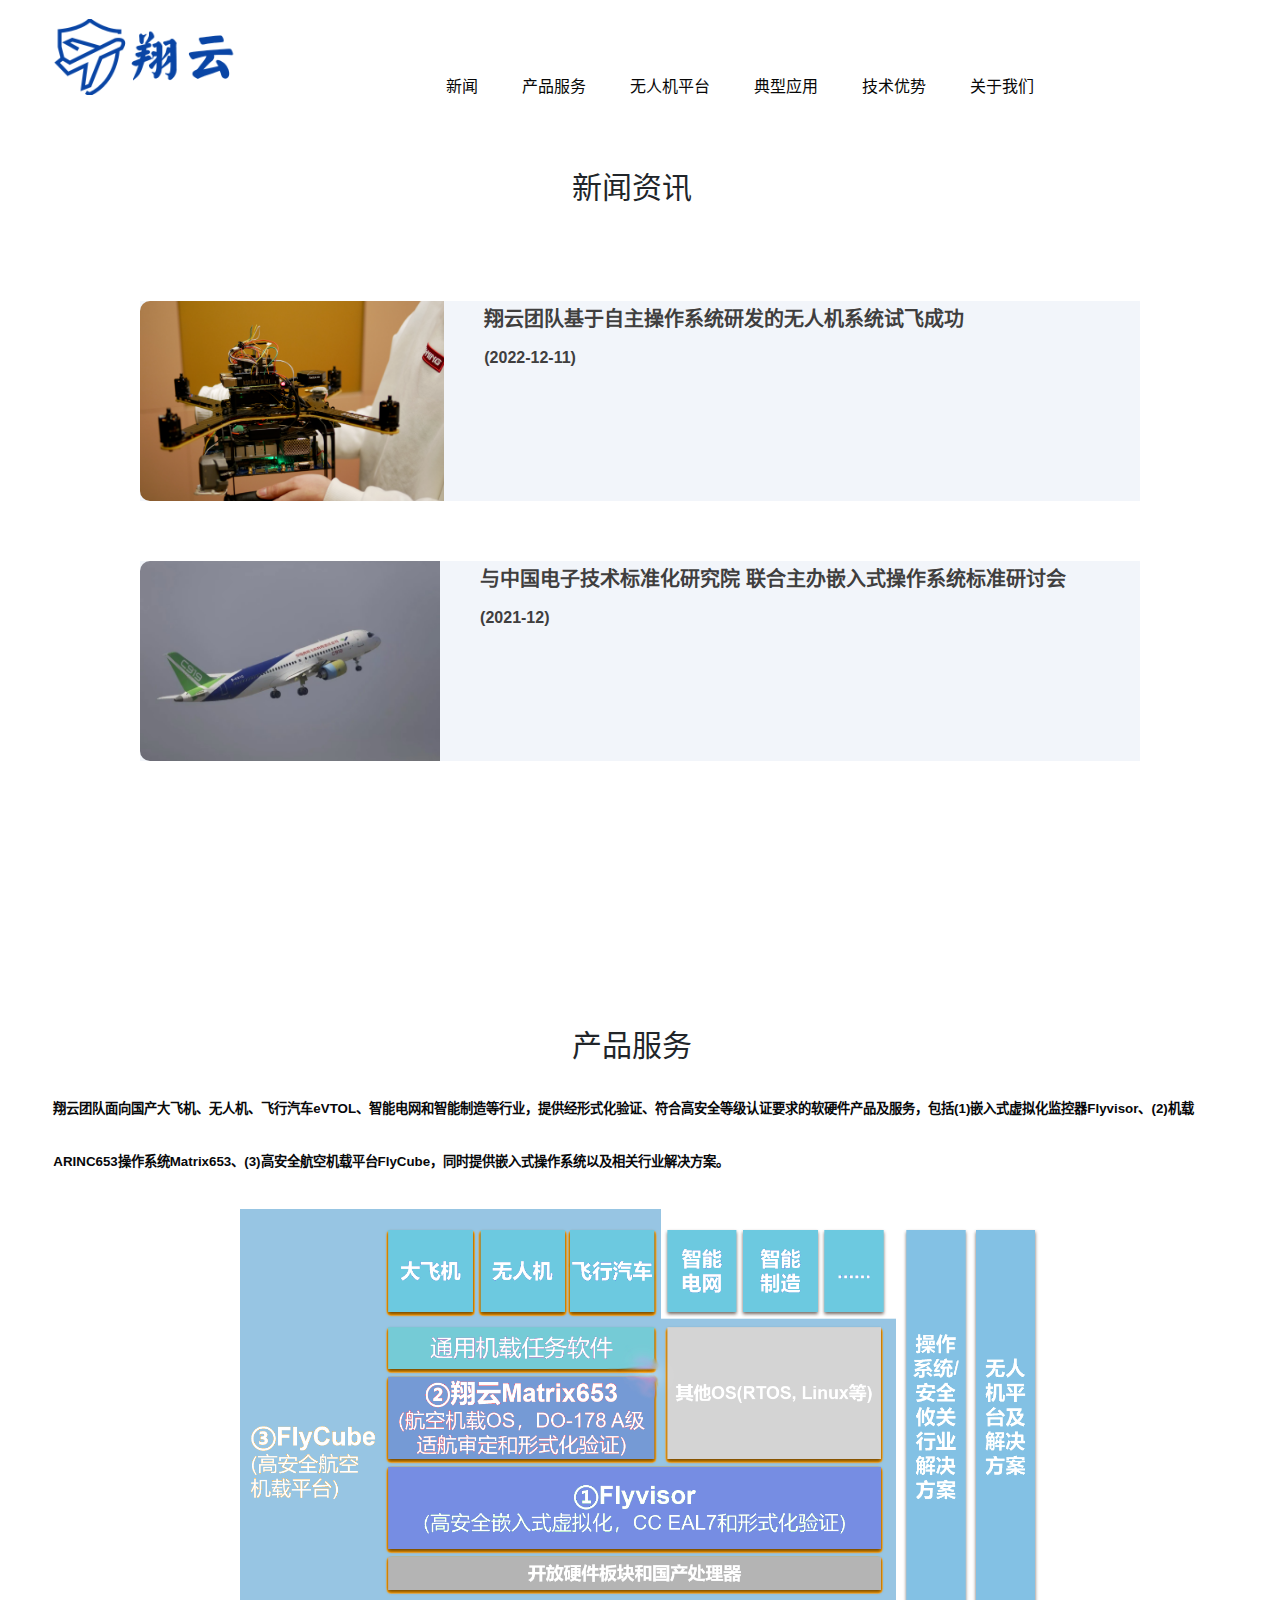
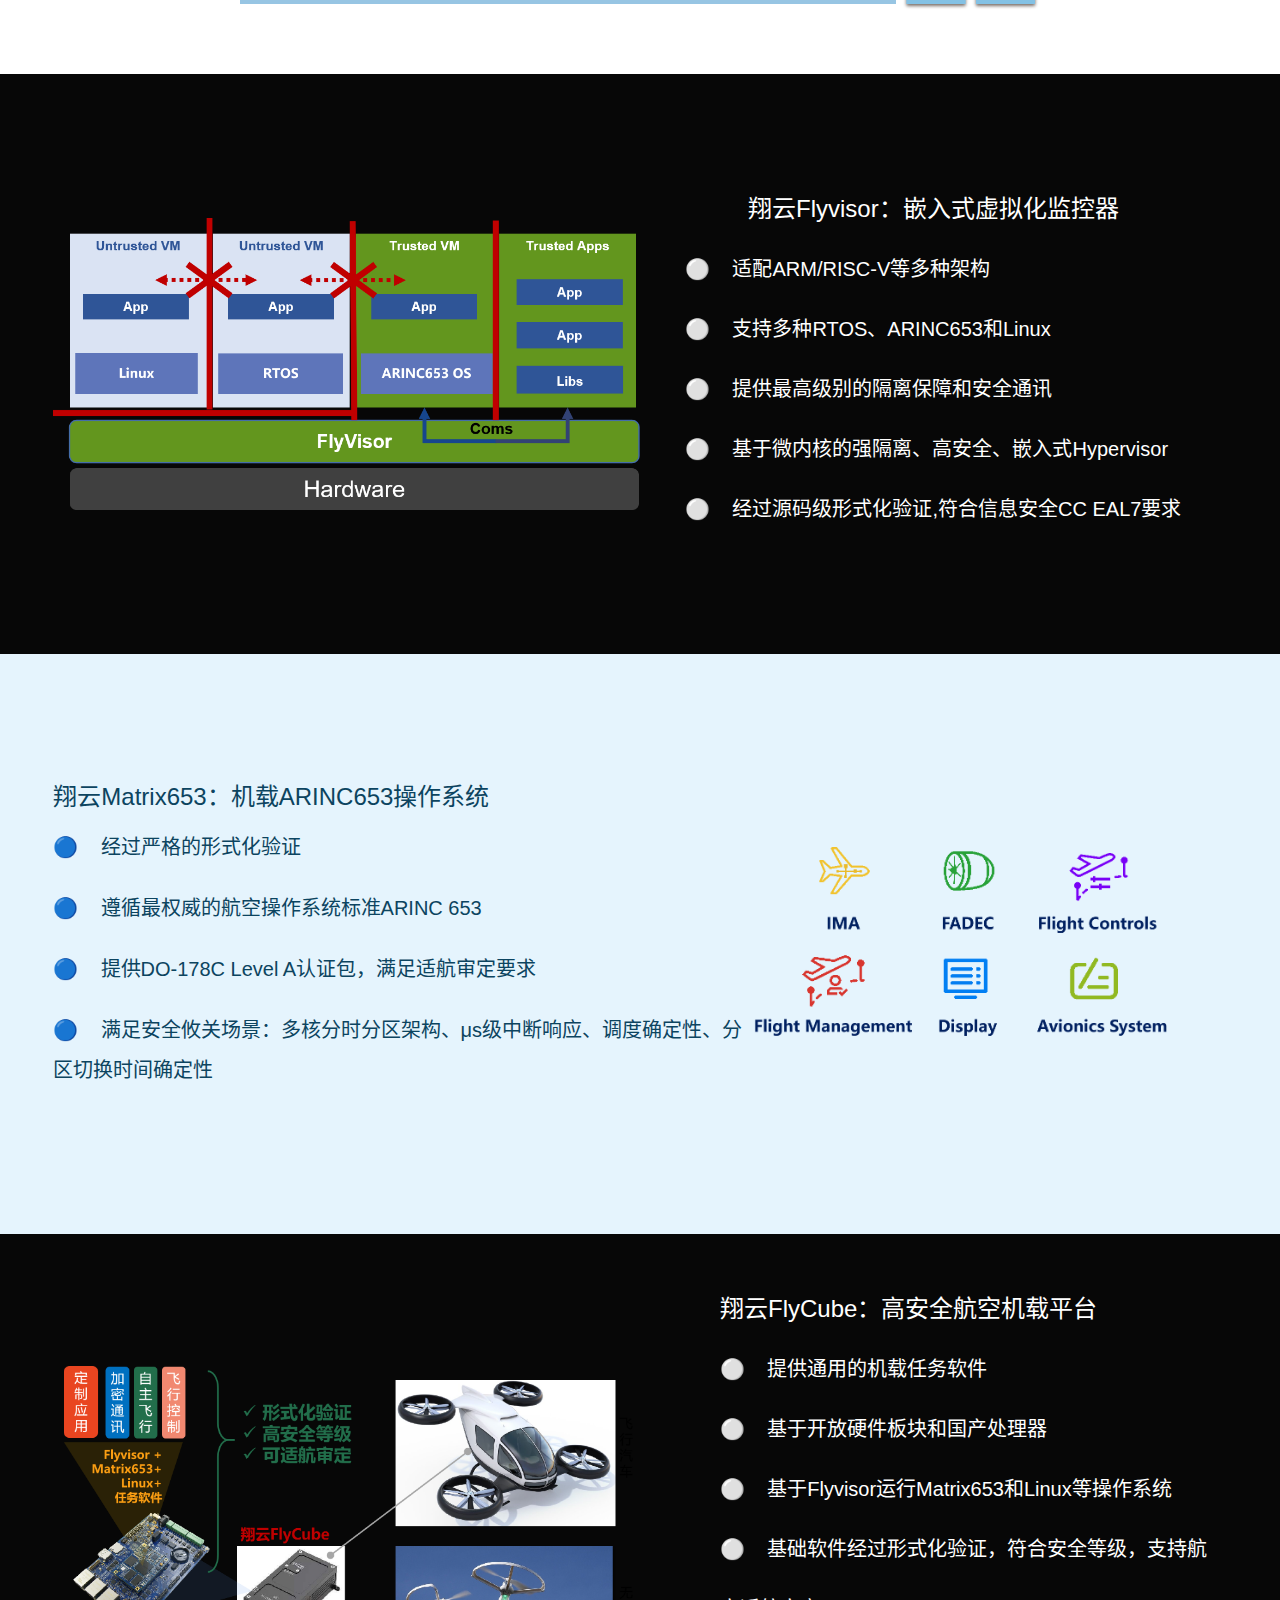
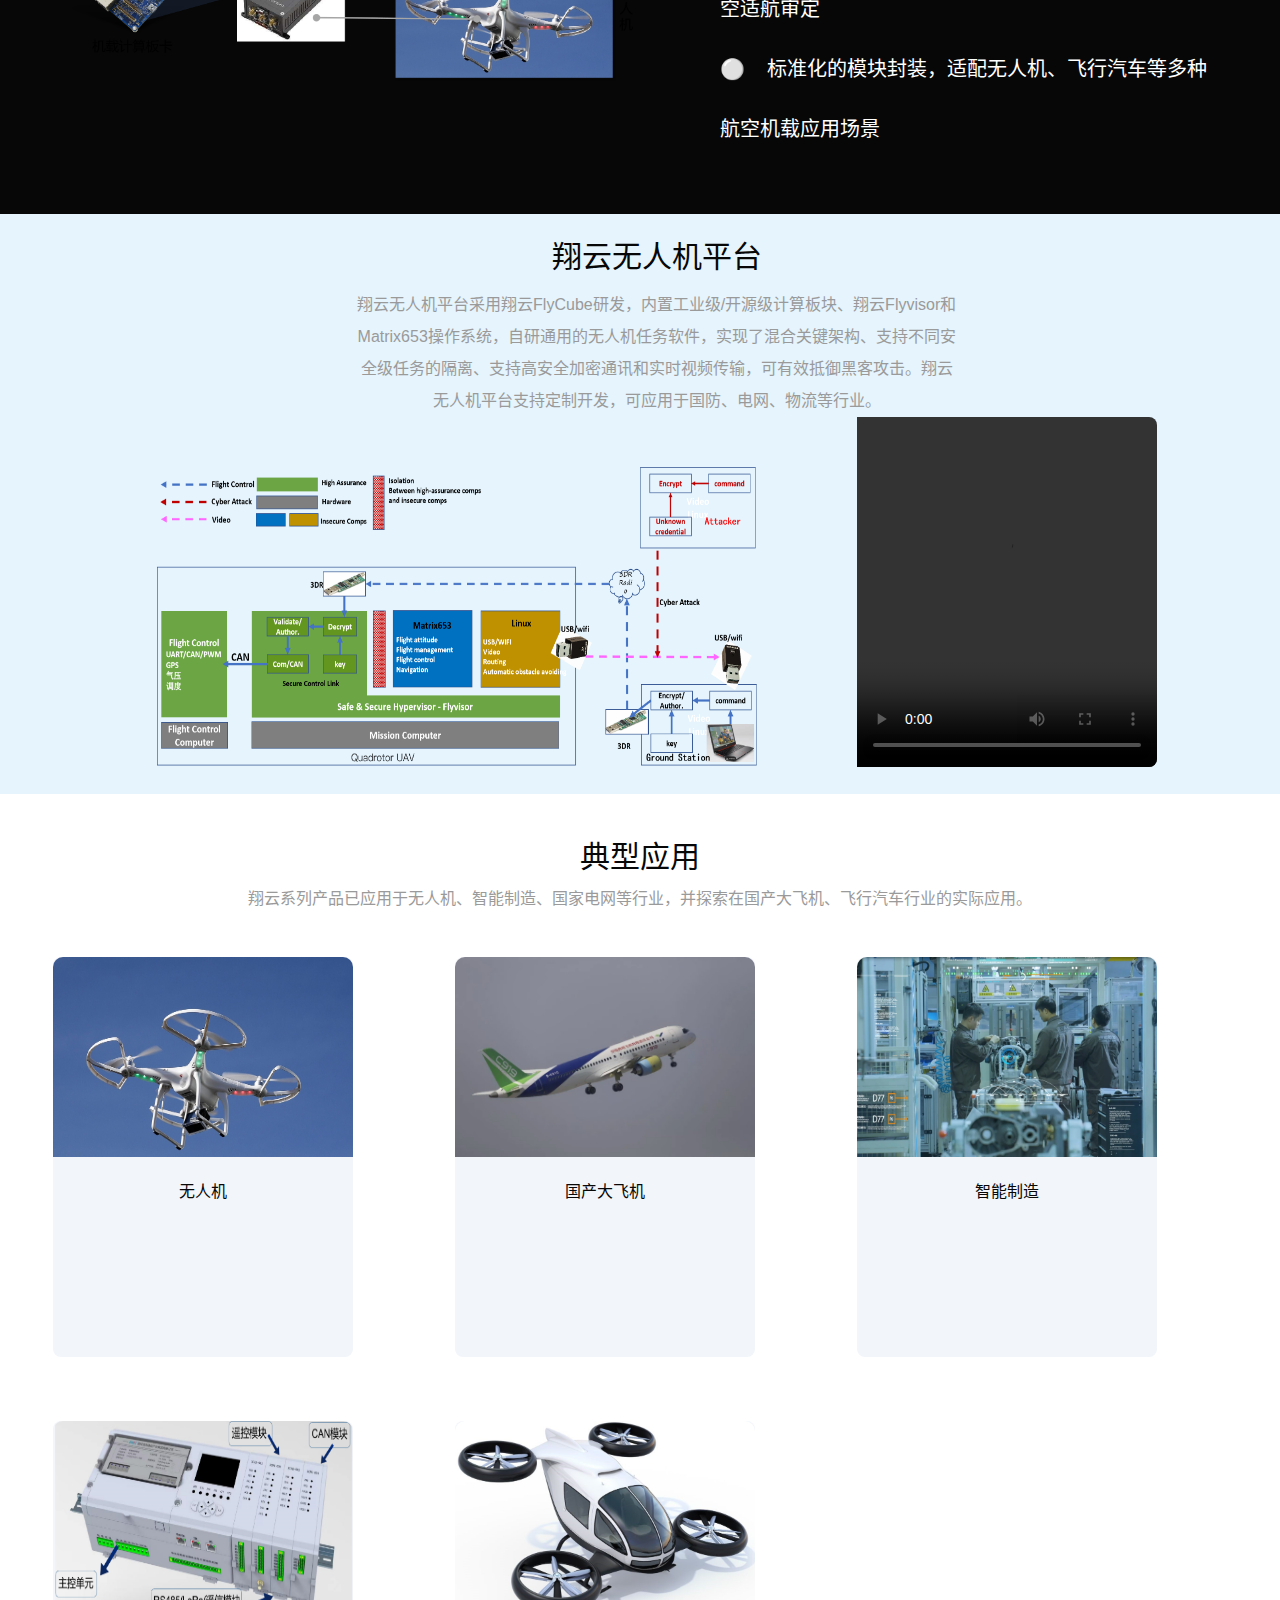
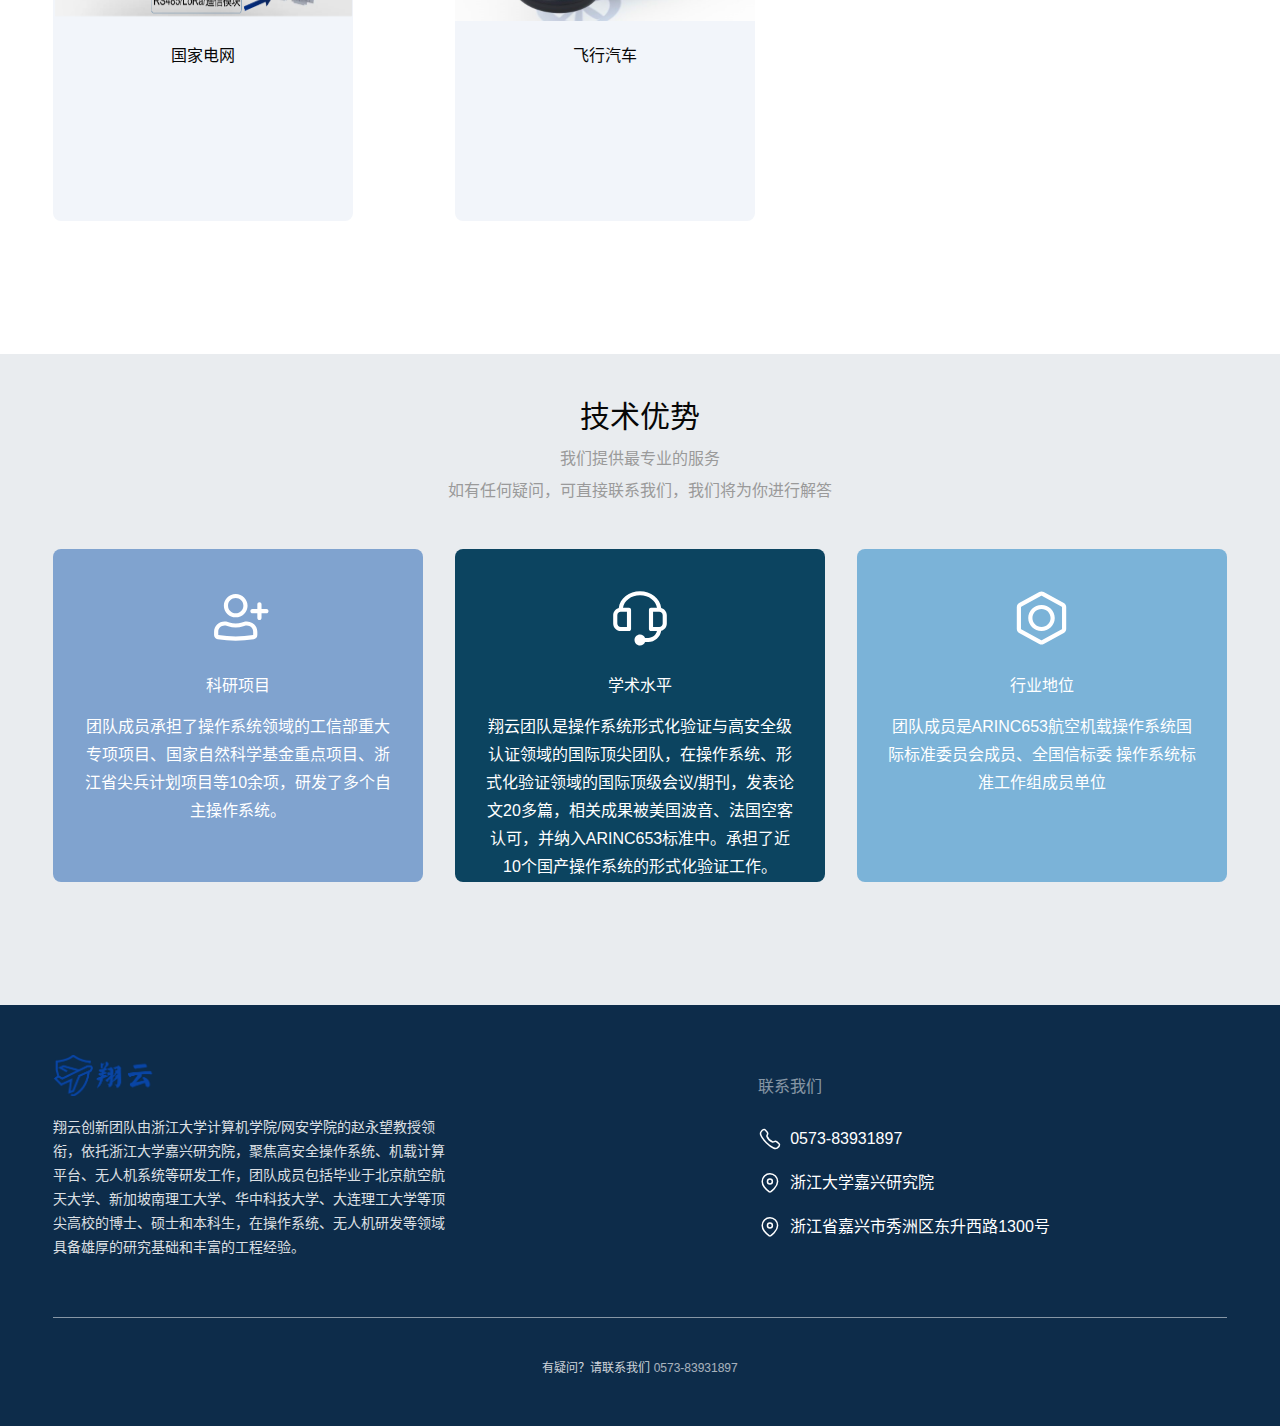
==== index.html @ eded69a8 "Add files via upload" ====
<!DOCTYPE html>
<html lang="zh-CN" style="font-size: 97.1354px;"><head><meta http-equiv="Content-Type" content="text/html; charset=UTF-8">
  
  <meta http-equiv="X-UA-Compatible" content="IE=edge">
  <meta name="viewport" content="width=device-width,initial-scale=1,minimum-scale=1.0,maximum-scale=1.0,user-scalable=no">
  <meta http-equiv="Cache-Control" content="no-siteapp">
  <meta name="format-detection" content="telephone=no">
  <meta property="og:type" content="website">
  <meta itemprop="name" property="og:title" content="翔云创新团队">
  <meta name="keywords" content="无人机, 翔云创新团队">
  <meta name="description" content="翔云创新团队由浙江大学计算机学院/网安学院的赵永望教授领衔，依托浙江大学嘉兴研究院，聚焦高安全操作系统、机载计算平台、无人机系统等研发工作">
  <meta itemprop="site_name" property="og:site_name" content="翔云创新团队">
  <meta itemprop="description" property="og:description" content="翔云创新团队由浙江大学计算机学院/网安学院的赵永望教授领衔，依托浙江大学嘉兴研究院，聚焦高安全操作系统、机载计算平台、无人机系统等研发工作">
  <meta itemprop="image" property="og:image" content="https://flyair2.github.io/翔云创新团队/logo1.png"><!--下面五行是在浏览器上自身网站的链接和显示图标的链接-->
  <meta property="og:url" content="https://flyair2.github.io/flyair2.github.io/">
  <meta property="weixin:image" content="https://flyair2.github.io/翔云创新团队/logo1.png">
  <title>翔云创新团队</title>
  <link rel="icon" href="https://flyair2.github.io/翔云创新团队/logo1.png">
  <link rel="apple-touch-icon-precomposed" href="https://flyair2.github.io/翔云创新团队/logo1.png">
  <link rel="stylesheet" href="./翔云创新团队/bootstrap.min.css">
  <link rel="stylesheet" href="./翔云创新团队/common.css">
  <link rel="stylesheet" href="./翔云创新团队/head.css">
  <link rel="stylesheet" href="./翔云创新团队/footer.css">
  <link rel="stylesheet" href="./翔云创新团队/index.css">
  <script type="text/javascript" src="./翔云创新团队/jquery.min.js"></script>
  <script type="text/javascript" src="./翔云创新团队/bootstrap.bundle.min.js"></script>
  <script type="text/javascript" src="./翔云创新团队/weixin.min.js"></script>
  <script type="text/javascript" src="./翔云创新团队/util.js"></script>
  <script type="text/javascript" src="./翔云创新团队/head.js"></script>
  <!--[if lt IE 9]>
		<script type="text/javascript" src="./lib/html5shiv.min.js"></script>
		<script type="text/javascript" src="./lib/respond.min.js"></script>
	<![endif]-->
</head>

<body>
  <div class="page">
    <!-- 头部导航 -->
    <div class="head fixed" id="head">
      <div class="container">
        <!-- 移动端导航 -->
        <div class="mobile-nav-box">
          <div class="logo-box pull-left">
            <img src="./翔云创新团队/logo.png" alt=""></a>
          </div>
          <div class="right-nav pull-right">
            <p class="main-nav-bar">
              <span class="nav-bar"></span>
              <span class="nav-bar"></span>
              <span class="nav-bar"></span>
            </p>
          </div>
        </div>
        <!-- 移动端导航结束 -->
        <!-- PC 端导航 -->
        <div class="pc-nav">
          <div class="left-logo">
            <img src="./翔云创新团队/logo.png" alt=""></a>
          </div>
          <div class="mid-nav">
            <ul>
              <li data-anchor="introduction">
                <a href="javascript:void(0);">新闻</a>
              </li>
              <li data-anchor="framework">
                <a href="javascript:void(0);">产品服务</a>
              </li>
              <li data-anchor="feature">
                <a href="javascript:void(0);">无人机平台</a>
              </li>
              <li data-anchor="area">
                <a href="javascript:void(0);">典型应用</a>
              </li>
              <li data-anchor="support">
                <a href="javascript:void(0);">技术优势</a>
              </li>
              <li data-anchor="aboutus">
                <a href="javascript:void(0);">关于我们</a>
              </li>
            </ul>
          </div>
          <div class="btn-box">
          </div>
        </div>
        <!-- PC 端导航结束 -->
      </div>
    </div>
    <!-- 头部导航结束 -->

    <!-- 移动端菜单 -->
    <div class="mobile-nav-submenu">
      <ul>
        <li data-anchor="introduction">
          <a href="javascript:void(0);">新闻</a>
        </li>
        <li data-anchor="framework">
          <a href="javascript:void(0);">产品服务</a>
        </li>
        <li data-anchor="feature">
          <a href="javascript:void(0);">无人机平台</a>
        </li>
        <li data-anchor="area">
          <a href="javascript:void(0);">典型应用</a>
        </li>
        <li data-anchor="support">
          <a href="javascript:void(0);">技术优势</a>
        </li>
        <li data-anchor="aboutus">
          <a href="javascript:void(0);">关于我们</a>
        </li>
      </ul>
    </div>
    <div class="mobile-mask"></div>
    <!-- 移动端菜单结束 -->

    <!-- 内容区 -->
    <div class="body-content">
      <div class="pc-body">
        <div class="section section1" id="section1">
          <div class="container">
            <div class="section-right">
              <div class="top-content">
                <div class="title-tips">
                  <span>新闻资讯</span>
                </div>
                <style>
                  .title a {
                    font-size: 20px;
                    color: #3f3e3e; 
                    text-decoration: none; /* 移除下划线 */
                    padding-top: 20px;
                    padding-left: 40px;
                  }
                
                  .title a:hover {
                    color: #84a8c5; 
                  }
                </style>
                <div class="section section11">
                  <div class="section-item">
                    <div class="container">
                      <div class="section5-item ">
                        <div class="item-content">
                          <img src="./翔云创新团队/11.png" alt="">
                          <div class="title">
                            <a href="https://mp.weixin.qq.com/s/_jdckEeAIuTYeGybe4fPQQ" target="_blank">翔云团队基于自主操作系统研发的无人机系统试飞成功</a><br>
                            <p style="padding-left: 40px;font-size: 16px;color: #3f3e3e;">(2022-12-11)</p>
                          </div>
                        </div>
                      </div>
                      <div class="section5-item ">
                        <div class="item-content">
                          <img src="./翔云创新团队/plane.jpg" alt="">
                          <div class="title">
                            <a href="https://www.acoinfo.com/" target="_blank">与中国电子技术标准化研究院 联合主办嵌入式操作系统标准研讨会</a><br>
                            <p style="padding-left: 40px;font-size: 16px;color: #3f3e3e;">(2021-12)</p>
                          </div>
                        </div>
                      </div>
                    </div>
                  </div>
                </div>
              </div>
            </div>
          </div>
        </div>
        <div class="section section1">
          <div class="container">
            <style>
              .image-container {
                display: flex;
                justify-content: center;
                align-items: center;
              }
            
              .image-container img {
                width: 100%;
                max-width: 800px; /* 可根据需要调整图片的最大宽度 */
              }
            </style> 
            <div class="section-right">
              <div class="top-content"id="section2">
                <div class="section-item section-item-content section-item7">
                  <div class="title-tips" id="section1">
                    <span>产品服务</span>
                  </div>
                  <div class="title">
                    <p class="title">翔云团队面向国产大飞机、无人机、飞行汽车eVTOL、智能电网和智能制造等行业，提供经形式化验证、符合高安全等级认证要求的软硬件产品及服务，包括(1)嵌入式虚拟化监控器Flyvisor、(2)机载ARINC653操作系统Matrix653、(3)高安全航空机载平台FlyCube，同时提供嵌入式操作系统以及相关行业解决方案。</p>
                  </div>
                  <div class="image-container">
                    <img src="./翔云创新团队/server.png" alt="产品服务图片">
                  </div>
                </div>
              </div>
            </div>
          </div>
        </div>
        <div class="section section3" >
          <div class="section-item section-item-content section-item9" >
            <div class="container">
              <div class="section-item-img">
                <img src="./翔云创新团队/flyvisor.png" alt="">
              </div>
              <div class="section-item-words">
                <div class="words-content">
                  <div class="subtitle">翔云Flyvisor：嵌入式虚拟化监控器</div>
                  <div class="desc">
                    <list>⚪&nbsp;&nbsp;&nbsp;&nbsp;适配ARM/RISC-V等多种架构</list><br>
                    <list>⚪&nbsp;&nbsp;&nbsp;&nbsp;支持多种RTOS、ARINC653和Linux</list><br>
                    <list>⚪&nbsp;&nbsp;&nbsp;&nbsp;提供最高级别的隔离保障和安全通讯</list><br>
                    <list>⚪&nbsp;&nbsp;&nbsp;&nbsp;基于微内核的强隔离、高安全、嵌入式Hypervisor</list><br>
                    <list>⚪&nbsp;&nbsp;&nbsp;&nbsp;经过源码级形式化验证,符合信息安全CC EAL7要求</list><br>
                  </div>
                </div>
              </div>
            </div>
          </div>
          <div class="section-item section-item-content section-item8">
            <div class="container">
              <div class="section-item-words1">
                <div class="words-content">
                  <style>
                    .desc1 p {
                      color:#0C4460;
                      font-size: 20px;
                      line-height: 40px;
                      font-weight: 400;
                      text-align: left;
                     }
                     .subtitle1{
                      color:#0C4460;
                      display: block;
                      font-size: 0.36rem;
                      line-height: 0.6rem;
                      font-weight: 500;
                      text-align: left;
                      margin-bottom: 0.16rem;
                     }
                  </style>
                  <div class="subtitle1">翔云Matrix653：机载ARINC653操作系统</div>
                  <div class="desc1">
                    <p>🔵&nbsp;&nbsp;&nbsp;&nbsp;经过严格的形式化验证</p><br>
                    <p>🔵&nbsp;&nbsp;&nbsp;&nbsp;遵循最权威的航空操作系统标准ARINC 653</p><br>
                    <p>🔵&nbsp;&nbsp;&nbsp;&nbsp;提供DO-178C Level A认证包，满足适航审定要求</p><br>
                    <p>🔵&nbsp;&nbsp;&nbsp;&nbsp;满足安全攸关场景：多核分时分区架构、μs级中断响应、调度确定性、分区切换时间确定性</p><br>
                  </div>
                </div>
              </div>
              <div class="section-item-img">
                <img src="./翔云创新团队/matrix653.png" alt="">
              </div>
            </div>
          </div>
          <div class="section-item section-item-content section-item9" >
            <div class="container">
              <div class="section-item-img">
                <img src="./翔云创新团队/flycube.png" alt="">
              </div>
              <div class="section-item-words3">
                <div class="words-content">
                  <div class="subtitle">翔云FlyCube：高安全航空机载平台</div>
                  <div class="desc">
                    <list>⚪&nbsp;&nbsp;&nbsp;&nbsp;提供通用的机载任务软件</list><br>
                    <list>⚪&nbsp;&nbsp;&nbsp;&nbsp;基于开放硬件板块和国产处理器</list><br>
                    <list>⚪&nbsp;&nbsp;&nbsp;&nbsp;基于Flyvisor运行Matrix653和Linux等操作系统</list><br>
                    <list>⚪&nbsp;&nbsp;&nbsp;&nbsp;基础软件经过形式化验证，符合安全等级，支持航空适航审定</list><br>
                    <list>⚪&nbsp;&nbsp;&nbsp;&nbsp;标准化的模块封装，适配无人机、飞行汽车等多种航空机载应用场景</list><br>
                  </div>
                </div>
              </div>
            </div>
          </div>
          <div class="section-item section-item-feature"id="section3">
              <div class="container">
                <div class="left-box">
                </div>
                <div class="section-words">
                  <p class="title">翔云无人机平台</p>
                  <p class="subtitle">翔云无人机平台采用翔云FlyCube研发，内置工业级/开源级计算板块、翔云Flyvisor和Matrix653操作系统，自研通用的无人机任务软件，实现了混合关键架构、支持不同安全级任务的隔离、支持高安全加密通讯和实时视频传输，可有效抵御黑客攻击。翔云无人机平台支持定制开发，可应用于国防、电网、物流等行业。</p>
                  <div class="video-wrapper" >
                    <img src="./翔云创新团队/platform.png" alt=""width="600px"height="300px" style="margin-top: 50px;">
                    <video controls style="padding-left:100px;">
                      <source src="./翔云创新团队/video.mp4" type="video/mp4">
                    </video>
                  </div>
                </div>
                <div class="right-box"></div>
              </div>
          </div>
        </div>
        <div class="section section51" id="section4">
          <div class="section-item">
            <div class="title">典型应用</div>
            <div class="subtitle">
              <p>翔云系列产品已应用于无人机、智能制造、国家电网等行业，并探索在国产大飞机、飞行汽车行业的实际应用。</p>
            </div>
            <div class="container">
              <div class="section5-item ">
                <div class="item-content">
                  <img src="./翔云创新团队/drone.png" alt="">
                  <div class="title">无人机</div>
                </div>
              </div>
              <div class="section5-item ">
                <div class="item-content">
                  <img src="./翔云创新团队/plane.jpg" alt="">
                  <div class="title">国产大飞机</div>
                </div>
              </div>
              <div class="section5-item">
                <div class="item-content">
                  <img src="./翔云创新团队/smart.png" alt="">
                  <div class="title">智能制造</div>
                </div>
              </div>
            </div>
          </div>
        </div>
        <div class="section section61" id="section4">
          <div class="section-item">
            <div class="container">
              <div class="section5-item">
                <div class="item-content">
                  <img src="./翔云创新团队/power.png" alt="">
                  <div class="title">国家电网</div>
                </div>
              </div>
              <div class="section5-item">
                <div class="item-content">
                  <img src="./翔云创新团队/car.jpg" alt="">
                  <div class="title">飞行汽车</div>
                </div>
              </div>
              <div class="section5-item ">
                <div class="item-content1">
                </div>
              </div>
            </div>
          </div>
        </div>
        <div class="section section5" id="section5">
          <div class="section-item">
            <div class="title">技术优势</div>
            <div class="subtitle">
              <p>我们提供最专业的服务</p>
              <p>如有任何疑问，可直接联系我们，我们将为你进行解答</p>
            </div>
            <div class="container">
              <div class="section5-item section5-item1">
                <div class="item-content">
                  <img src="./翔云创新团队/section5_01.svg" alt="">
                  <div class="title">科研项目</div>
                  <div class="subtitle">
                    <p>团队成员承担了操作系统领域的工信部重大专项项目、国家自然科学基金重点项目、浙江省尖兵计划项目等10余项，研发了多个自主操作系统。</p>
                  </div>
                </div>
              </div>
              <div class="section5-item section5-item2">
                <div class="item-content">
                  <img src="./翔云创新团队/section5_02.svg" alt="">
                  <div class="title">学术水平</div>
                  <div class="subtitle">
                    <p>翔云团队是操作系统形式化验证与高安全级认证领域的国际顶尖团队，在操作系统、形式化验证领域的国际顶级会议/期刊，发表论文20多篇，相关成果被美国波音、法国空客认可，并纳入ARINC653标准中。承担了近10个国产操作系统的形式化验证工作。</p>
                  </div>
                </div>
              </div>
              <div class="section5-item section5-item3">
                <div class="item-content">
                  <img src="./翔云创新团队/section5_03.svg" alt="">
                  <div class="title">行业地位</div>
                  <div class="subtitle">
                    <p>团队成员是ARINC653航空机载操作系统国际标准委员会成员、全国信标委 操作系统标准工作组成员单位</p>
                  </div>
                </div>
              </div>
            </div>
          </div>
        </div>
      </div>
      <div class="mobile-body">
        <div class="section section1">
          <div class="container">
            <div class="section-bottom">
              <div class="bottom-content" id="mobile-section1">
                <div class="title-tips">
                  <span>新闻</span>
                  <i></i>
                </div>
                <style>
                  .title1 a {
                    font-size: 16px;
                    color: #0e0b0b; 
                    text-decoration: none; /* 移除下划线 */
                    line-height: 36px;
                  }

                  .title1 a:hover {
                    color: #84a8c5; 
                  }
                </style>
                <div class="section section51">
                  <div class="section-item">
                    <div class="container">
                      <div class="section5-item section5-item">
                        <div class="item-content">
                          <img src="./翔云创新团队/11.png" alt="">
                          <div class="title1">
                            <a href="https://mp.weixin.qq.com/s/_jdckEeAIuTYeGybe4fPQQ" target="_blank">翔云团队基于自主操作系统研发的无人机系统试飞成功(2022-12-11)</a><br>
                          </div>
                        </div>
                      </div>
                      <div class="section5-item section5-item">
                        <div class="item-content">
                          <img src="./翔云创新团队/11.png" alt="">
                          <div class="title1">
                            <a href="https://www.acoinfo.com/" target="_blank">与中国电子技术标准化研究院 联合主办嵌入式操作系统标准研讨会 (2021年12月)</a><br>
                          </div>
                        </div>
                      </div>
                    </div>
                  </div>
                </div>
              </div>
            </div>
          </div>
        </div>
        <div class="section section2" id="mobile-section2">
          <div class="section-item">
            <div class="container">
              <div class="section-top">
                <div class="title-tips">
                  <span>产品服务</span>
                  <i></i>
                </div>
              </div>
              <div class="section-bottom">
                <p class="subtitle">翔云团队面向国产大飞机、无人机、飞行汽车eVTOL、智能电网和智能制造等行业，提供经形式化验证、符合高安全等级认证要求的软硬件产品及服务，包括(1)嵌入式虚拟化监控器Flyvisor、(2)机载ARINC653操作系统Matrix653、(3)高安全航空机载平台FlyCube，同时提供嵌入式操作系统以及相关行业解决方案。</p>
                <img src="./翔云创新团队/server.png" alt="">
              </div>
            </div>
          </div>
        </div>
        <div class="section section3" >
          <div class="section-item section-item-content section-item1">
            <div class="container">
              <div class="section-item-img">
                <img src="./翔云创新团队/flyvisor.png" alt="">
              </div>
              <div class="section-item-words1">
                <div class="words-content1">
                  <div class="subtitle">
                    &nbsp;&nbsp;&nbsp;&nbsp; 翔云Flyvisor：嵌入式虚拟化监控器
                  </div>
                  <div class="desc">
                    <list>⚪&nbsp;&nbsp;&nbsp;&nbsp;适配ARM/RISC-V等多种架构</list><br>
                    <list>⚪&nbsp;&nbsp;&nbsp;&nbsp;支持多种RTOS、ARINC653和Linux</list><br>
                    <list>⚪&nbsp;&nbsp;&nbsp;&nbsp;提供最高级别的隔离保障和安全通讯</list><br>
                    <list>⚪&nbsp;&nbsp;&nbsp;&nbsp;基于微内核的强隔离、高安全、嵌入式Hypervisor</list><br>
                    <list>⚪&nbsp;&nbsp;&nbsp;&nbsp;经过源码级形式化验证，符合信息安全CC EAL7要求</list>
                  </div>
                </div>
              </div>
            </div>
          </div>
          <div class="section-item section-item-content section-item2">
            <div class="container">
              <div class="section-item-img">
                <img src="./翔云创新团队/matrix653.png" alt="">
              </div>
              <div class="section-item-words">
                <div class="words-content">
                  <div class="subtitle">
                   翔云Matrix653：机载ARINC653操作系统
                  </div>
                  <div class="desc">
                    <list>🔵&nbsp;&nbsp;&nbsp;&nbsp;经过严格的形式化验证</list><br>
                    <list>🔵&nbsp;&nbsp;&nbsp;&nbsp;遵循最权威的航空操作系统标准ARINC 653</list><br>
                    <list>🔵&nbsp;&nbsp;&nbsp;&nbsp;提供DO-178C Level A认证包，满足适航审定要求</list><br>
                    <list>🔵&nbsp;&nbsp;&nbsp;&nbsp;满足安全攸关场景：多核分时分区架构、μs级中断响应、调度确定性、分区切换时间确定性</list><br>
                  </div>
                </div>
              </div>
            </div>
          </div>
          <div class="section-item section-item-content section-item3">
            <div class="container">
              <div class="section-item-img">
                <img src="./翔云创新团队/flycube.png" alt="">
              </div>
              <div class="section-item-words">
                <div class="words-content">
                  <div class="subtitle">翔云FlyCube：高安全航空机载平台</div>
                  <div class="desc">
                    <list>⚪&nbsp;&nbsp;&nbsp;&nbsp;提供通用的机载任务软件</list><br>
                    <list>⚪&nbsp;&nbsp;&nbsp;&nbsp;基于开放硬件板块和国产处理器</list><br>
                    <list>⚪&nbsp;&nbsp;&nbsp;&nbsp;基于Flyvisor运行Matrix653和Linux等操作系统</list><br>
                    <list>⚪&nbsp;&nbsp;&nbsp;&nbsp;基础软件经过形式化验证，符合安全等级，支持航空适航审定</list><br>
                    <list>⚪&nbsp;&nbsp;&nbsp;&nbsp;标准化模块封装，适配无人机、飞行汽车等多种航空机载应用场景</list>
                  </div>
                </div>
              </div>
            </div>
          </div>
          <div class="section-item section-item-content section-item4" id="mobile-section3">
            <div class="container">
              <div class="section-item-words">
                <div class="words-content">
                  <div class="title">翔云无人机平台</div>
                  <div class="desc">
                    <style>
                      .desc p {
                       text-indent: 2em;
                      }
                    </style>
                    <p>翔云无人机平台采用翔云FlyCube研发，内置工业级/开源级计算板块、翔云Flyvisor和Matrix653操作系统，自研通用的无人机任务软件，实现了混合关键架构、支持不同安全级任务的隔离、支持高安全加密通讯和实时视频传输，可有效抵御黑客攻击。翔云无人机平台支持定制开发，可应用于国防、电网、物流等行业。</p>
                  </div>
                  <div class="section-item-img1">
                    <img src="./翔云创新团队/platform.png" alt="">
                  </div>
                   <div><p>&nbsp;&nbsp;</p></div>
                   <div><p>&nbsp;&nbsp;</p></div>
                  <div class="video-wrapper1" >
                    <video controls >
                      <source src="./翔云创新团队/video.mp4" type="video/mp4">
                    </video>
                  </div>
                </div>
              </div>
            </div>
          </div>
        </div>
        <div class="section section52" id="mobile-section4">
          <div class="section-item">
            <div class="title-tips">
              <span>典型应用</span>
              <i></i>
            </div>
            <div class="container">
              <div class="section5-item section5-item">
                <div class="item-content">
                  <img src="./翔云创新团队/drone.png" alt="">
                  <div class="title">无人机</div>
                </div>
              </div>
              <div class="section5-item section5-item">
                <div class="item-content">
                  <img src="./翔云创新团队/plane.jpg" alt="">
                  <div class="title">国产大飞机</div>
                </div>
              </div>
              <div class="section5-item section5-item">
                <div class="item-content">
                  <img src="./翔云创新团队/smart.png" alt="">
                  <div class="title">智能制造</div>
                </div>
              </div>
              <div class="section5-item section5-item">
                <div class="item-content">
                  <img src="./翔云创新团队/power.png" alt="">
                  <div class="title">国家电网</div>
                </div>
              </div>
              <div class="section5-item section5-item" style=" 
              display: flex;
              justify-content: flex-start;">
                <div class="item-content">
                  <img src="./翔云创新团队/car.jpg" alt="">
                  <div class="title">飞行汽车</div>
                </div>
              </div>
            </div>
          </div>
        </div>
        <div class="section section5" id="mobile-section5">
          <div class="section-item">
            <div class="title-tips">
              <span>技术优势</span>
              <i></i>
            </div>
            <div class="container">
              <div class="section5-item section5-item1">
                <div class="item-content">
                  <img src="./翔云创新团队/section5_01.svg" alt="">
                  <div class="title">科研项目</div>
                  <div class="subtitle">
                    <p>团队成员承担了操作系统领域的工信部重大专项项目、国家自然科学基金重点项目、浙江省尖兵计划项目等10余项，研发了多个自主操作系统。</p>
                  </div>
                </div>
              </div>
              <div class="section5-item section5-item2">
                <div class="item-content">
                  <img src="./翔云创新团队/section5_02.svg" alt="">
                  <div class="title">学术水平</div>
                  <div class="subtitle">
                    <p>翔云团队是操作系统形式化验证与高安全级认证领域的国际顶尖团队，在操作系统、形式化验证领域的国际顶级会议/期刊，发表论文20多篇，相关成果被美国波音、法国空客认可，并纳入ARINC653标准中。承担了近10个国产操作系统的形式化验证工作。</p>
                  </div>
                </div>
              </div>
              <div class="section5-item section5-item3">
                <div class="item-content">
                  <img src="./翔云创新团队/section5_03.svg" alt="">
                  <div class="title">行业地位</div>
                  <div class="subtitle">
                    <p>团队成员是ARINC653航空机载操作系统国际标准委员会成员、全国信标委 操作系统标准工作组成员单位</p>
                  </div>
                </div>
              </div>
            </div>
          </div>
        </div>
      </div>
    </div>
    <!-- 内容区结束 -->

    <!-- 底部 -->
    <div class="footer footer-pc" id="section6">
      <div class="container">
        <div class="footer-top">
          <div class="footer-left">
              <img src="./翔云创新团队/logo.png" alt="">
            <div class="desc">
              翔云创新团队由浙江大学计算机学院/网安学院的赵永望教授领衔，依托浙江大学嘉兴研究院，聚焦高安全操作系统、机载计算平台、无人机系统等研发工作，团队成员包括毕业于北京航空航天大学、新加坡南理工大学、华中科技大学、大连理工大学等顶尖高校的博士、硕士和本科生，在操作系统、无人机研发等领域具备雄厚的研究基础和丰富的工程经验。
            </div>
          </div>
          <div class="footer-right">
            <dl>
              <dt>联系我们</dt>
              <dd><img src="./翔云创新团队/phone.svg">0573-83931897</a></dd>
              <dd><img src="./翔云创新团队/location.svg"><a href="https://jri.zju.edu.cn/main.htm" target="_blank">浙江大学嘉兴研究院</a></dd>
              <dd><img src="./翔云创新团队/location.svg"><span>浙江省嘉兴市秀洲区东升西路1300号</span></dd>
            </dl>
          </div>
        </div>
        <div class="footer-bottom">
          <span>有疑问？请联系我们 <a>0573-83931897</a></span>
        </div>
      </div>
    </div>
    <div class="footer-mobile" id="mobile-section6">
      <div class="container">
        <div class="footer-top">
          <div class="footer-left">
              <img src="./翔云创新团队/logo.png" alt="">
            <div class="desc">
             翔云创新团队由浙江大学计算机学院/网安学院的赵永望教授领衔，依托浙江大学嘉兴研究院，聚焦高安全操作系统、机载计算平台、无人机系统等研发工作，团队成员包括毕业于北京航空航天大学、新加坡南理工大学、华中科技大学、大连理工大学等顶尖高校的博士、硕士和本科生，在操作系统、无人机研发等领域具备雄厚的研究基础和丰富的工程经验。
            </div>
          </div>
          <div class="footer-right">
            <dl>
              <dt>联系我们</dt>
              <dd><img src="./翔云创新团队/phone.svg">0573-83931897</a></dd>
              <dd><img src="./翔云创新团队/location.svg"><a href="https://jri.zju.edu.cn/main.htm" target="_blank">浙江大学嘉兴研究院</a></dd>
              <dd><img src="./翔云创新团队/location.svg"><span>浙江省嘉兴市秀洲区东升西路1300号</span></dd>
            </dl>
          </div>
        </div>
        <div class="footer-bottom">
          <span>有疑问？请联系我们 <a>0573-83931897</a></span>
        </div>
      </div>
    </div>
    <!-- 底部结束 -->
  </div>


</body></html>
---- 翔云创新团队/common.css ----
* {
  -webkit-box-sizing: border-box;
  -moz-box-sizing: border-box;
  box-sizing: border-box;
  word-wrap: break-word;
}
html,
body,
ul,
ol,
li,
p,
h1,
h2,
h3,
h4,
h5,
h6,
form,
fieldset,
table,
td,
img,
div,
dl,
dt,
dd,
input {
  padding: 0;
  margin: 0;
}
html, body {
  font-size: 14px;
  font-family: "San Francisco", "Helvetica Neue", "Tahoma", "Arial", "PingFang SC","Hiragino Sans GB", "Heiti SC", "Microsoft YaHei","WenQuanYi Micro Hei", sans-serif;
  background-color: #ffffff;
}
img {
  border: none;
  -webkit-user-select: none;
  -moz-user-select: none;
  -webkit-user-select:none;  
  -o-user-select:none;  
  user-select:none;
}
li {
  list-style: none;
}
input,
select,
textarea {
  outline: none;
}
a,
u {
  text-decoration: none;
}
a:hover {
  text-decoration: none !important;
}
i {
  font-style: normal;
}
/* æ¸…é™¤æµ®åŠ¨*/
.clearfix:after {
  content: "";
  display: block;
  clear: both;
}
.clearfix {
  zoom: 1;
}

/* ps-scrollbar-x-rail */
.ps-scrollbar-x-rail {
  display: none !important;
}
.ps-container .ps-scrollbar-y-rail,
.ps-container .ps-scrollbar-y {
  width: 5px !important;
}

.pull-left {
  float: left !important;
}

.pull-right {
  float: right !important;
}

.page {
  width: 100%;
  height: auto;
  position: relative;
}

.fixed {
  position: fixed;
}

.hide {
  display: none !important;
}

/* container */
.container {
  width: 100%;
  max-width: 100%;
  padding: 0 0.24rem;
}

@media (min-width: 768px) {
  .container {
    width: 100%;
    max-width: 100%;
    padding: 0 0.4rem;
  }
}

@media (min-width: 1024px) {
  .container {
    width: 100%;
    max-width: 100%;
    padding: 0 0.8rem;
  }
}

@media (min-width: 1440px) {
  .container {
    width: 100%;
    max-width: 100%;
    padding: 0 1.6rem;
  }
}

:root{
  --default-color: #070707;
  --my-color: #cef3ee;
  --main-color: #00527E;
  --main-color2: #07080a;
  --white-color: #ffffff;
  --hover-color: #0078D7;
  --font-color: #6A6A6A;
  --font-light-color: #9A9A9A;
  --font-tips-color: #10375C;
  --bg-color1: #a9cfe9;
  --bg-color2: #e5f4fd;
  --bg-color3: #8BB7D2;
  --bg-color4: #829FC5;
  --bg-color5: #13455F;
  --bg-color6: #8BB7D2;
  --bg-color7: #F5FCFF;
  --bg-color8: #80A3CF;
  --bg-color9: #0C4460;
  --bg-color10: #7BB3D8;
  --bg-color11: #f2f5fa;
  --bg-color12:#e9ecef;
  --footer-bg-color: #0D2C4A;
  --mid-gutter: 0.64rem;
  --black-color1: #222831;
}
---- 翔云创新团队/head.css ----
.head {
  width: 100%;
  height: auto;
  left: 0;
  top: 0;
  z-index: 999;
  background-color: var(--white-color);
}

.head .pc-nav {
  width: 100%;
  height: 120px;
  display: flex;
  display: -webkit-flex;
  justify-content: space-between;
  align-items: flex-end;
  padding-bottom: 20px;
}

.head .pc-nav .left-logo {
  vertical-align: bottom;
  height: auto;
  line-height: 32px;
  margin-bottom: 5px;
}

.head .pc-nav .left-logo a {
  display: inline-block;
  height: auto;
  vertical-align: top;
}

.head .pc-nav .left-logo a img {
  display: inline-block;
  height: 32px;
  line-height: 32px;
}

.head .pc-nav .mid-nav ul li {
  display: inline-block;
  vertical-align: bottom;
}

.head .pc-nav .mid-nav ul li a {
  display: inline-block;
  font-size: 0.24rem;
  line-height: 26px;
  font-weight: 400;
  color: var(--default-color);
  padding: 21px 20px 0;
  -webkit-transition: color 0.3s ease-out 0s, font-weight 0.3s ease-out 0s;
  -moz-transition: color 0.3s ease-out 0s, font-weight 0.3s ease-out 0s;
  -o-transition: color 0.3s ease-out 0s, font-weight 0.3s ease-out 0s;
  -ms-transition: color 0.3s ease-out 0s, font-weight 0.3s ease-out 0s;
  transition: color 0.3s ease-out 0s, font-weight 0.3s ease-out 0s;
}

.head .pc-nav .mid-nav ul li:hover a,
.head .pc-nav .mid-nav ul li.active a {
  color: var(--main-color);
  font-weight: 600;
}

.head .pc-nav .btn-box {
  margin-bottom: -10px;
}

.head .pc-nav .btn-box .btn-primary,
.head .pc-nav .btn-box .btn-primary:focus {
  font-size: 14px;
  line-height: 40px;
  font-weight: 600;
  letter-spacing: 0.1em;
  color: var(--white-color);
  height: 42px;
  border-radius: 4px;
  border-color: var(--main-color);
  background-color: var(--main-color);
  padding: 0 24px;
  outline: none !important;
  box-shadow: none;
}

.head .pc-nav .btn-box .btn-primary:hover {
  box-shadow: none;
  border-color: var(--hover-color);
  background-color: var(--hover-color);
}

/* 移动端导航菜单 */
.head .mobile-nav-box {
  width: 100%;
  height: 80px;
  line-height: 80px;
  display: none;
  background-color: var(--white-color);
  justify-content: space-between;
  align-items: center;
}

.head .mobile-nav-box .logo-box {
  display: inline-block;
  height: 80px;
  line-height: 80px;
}

.head .mobile-nav-box .logo-box a {
  display: inline-block;
  width: 100%;
  height: 80px;
  line-height: 80px;
  vertical-align: top;
  font-size: 0;
  text-align: center;
}

.head .mobile-nav-box .logo-box a img {
  display: inline-block;
  height: 32px;
  line-height: 80px;
}

.head .mobile-nav-box .right-nav {
  width: 28px;
  height: 80px;
  line-height: 80px;
  display: flex;
  display: -webkit-flex;
  justify-content: center;
  align-items: center;
  cursor: pointer;
}

.head .mobile-nav-box .right-nav .main-nav-bar {
  height: 14px;
  vertical-align: middle;
  display: flex;
  display: -webkit-flex;
  flex-direction: column;
  justify-content: space-between;
  align-items: center;
}

.head .mobile-nav-box .right-nav .main-nav-bar .nav-bar {
  display: inline-block;
  width: 18px;
  height: 2px;
  border-radius: 1px;
  background-color: var(--default-color);
  -webkit-transition: all 0.5s ease 0s;
  -moz-transition: all 0.5s ease 0s;
  -o-transition: all 0.5s ease 0s;
  -ms-transition: all 0.5s ease 0s;
  transition: all 0.5s ease 0s;
}

.head .mobile-nav-box .right-nav .main-nav-bar.active .nav-bar:first-child {
  transform: translateY(6px) rotateZ(45deg);
  transform-origin: center;
  -webkit-transform-origin: center;
}

.head .mobile-nav-box .right-nav .main-nav-bar.active .nav-bar:nth-child(2) {
  display: none;
}

.head .mobile-nav-box .right-nav .main-nav-bar.active .nav-bar:last-child {
  transform: translateY(-6px) rotateZ(-45deg);
  transform-origin: center;
  -webkit-transform-origin: center;
}

.mobile-nav-submenu {
  width: 100%;
  height: auto;
  overflow: hidden;
  max-height: 100%;
  overflow-y: scroll;
  position: fixed;
  z-index: 998;
  padding: 80px 0 0;
  box-sizing: border-box;
  opacity: 0;
  display: none;
  background-color: var(--white-color);
  transform: translate(0, -100%);
  left: 0;
  top: 0;
  transition: opacity 0.3s ease-out 0.3s, transform 0.3s ease-out 0.3s;
}

.mobile-nav-submenu.active {
  opacity: 1;
  transform: translate(0, 0);
}

.mobile-nav-submenu>ul {
  height: 100%;
  padding-top: 42px;
  box-sizing: border-box;
  text-align: center;
  padding-bottom: 48px;
}

.mobile-nav-submenu>ul>li {
  height: auto;
  margin-bottom: 20px;
}

.mobile-nav-submenu>ul>li a {
  display: block;
  height: auto;
  font-size: 18px;
  line-height: 25px;
  font-weight: 400;
  color: var(--default-color);
}

.mobile-nav-submenu>ul>li a:hover,
.mobile-nav-submenu>ul>li a:focus,
.mobile-nav-submenu>ul>li.active a {
  font-size: 24px;
  line-height: 36px;
  font-weight: 500;
  color: var(--main-color);
}

.mobile-mask {
  width: 100%;
  height: 100vh;
  background: rgba(0, 0, 0, 0.5);
  position: fixed;
  left: 0;
  top: 0;
  z-index: 997;
  opacity: 0;
  display: none;
  transform: translate(0, -100%);
  transition: opacity 0.3s ease-out 0.3s, transform 0.3s ease-out 0.3s;
}

.mobile-mask.active {
  opacity: 1;
  transform: translate(0, 0);
}

@media (max-width: 1023px) {
  .head .mobile-nav-box {
    display: flex;
  }
  .mobile-nav-submenu, .mobile-mask {
    display: inline-block;
  }
  .head .pc-nav {
    display: none;
  }
}

@media (max-width: 525px) {
  .head .mobile-nav-box {
    height: 60px;
    line-height: 60px;
  }
  .head .mobile-nav-box .logo-box {
    height: 60px;
    line-height: 60px;
  }
  .head .mobile-nav-box .logo-box a {
    height: 60px;
    line-height: 60px;
  }
  .head .mobile-nav-box .logo-box a img {
    line-height: px;
  }
  .head .mobile-nav-box .right-nav {
    height: 60px;
    line-height: 60px;
  }
  .mobile-nav-submenu {
    padding: 60px 0 0;
  }
}

.logo-box img {
  width: 150px; 
  height: auto; 
}
.left-logo img {
  width: 200px; /* 设置宽度为200像素 */
  height: auto; /* 自动计算高度，保持图片原始比例 */
}
---- 翔云创新团队/footer.css ----
.footer {
  width: 100%;
  height: auto;
  background-color: var(--footer-bg-color);
}

.footer .footer-top {
  padding-top: 0.74rem;
  padding-bottom: 0.64rem;
  display: flex;
  justify-content: space-between;
  align-items: center;
  border-bottom: 0.5px solid rgba(255, 255, 255, 0.5);
}

.footer .footer-top .footer-left {
  height: 100%;
  width: 45%;
  padding-right: 2rem;
}

.footer .footer-top .footer-left img {
  height: 0.62rem;
}

.footer .footer-top .footer-left .desc {
  font-size: 14px;
  line-height: 24px;
  font-weight: 300;
  color: var(--white-color);
  margin: 0.28rem 0 0.24rem;
  opacity: 0.85;
}

.footer .footer-left .img-box p {
  display: inline-block;
  width: 24px;
  height: auto;
  line-height: 24px !important;
  margin-right: 12px !important;
  margin-bottom: 0 !important;
  position: relative;
  cursor: pointer;
  text-align: left;
}

.footer .footer-left .img-box p a {
  display: inline-block;
  width: 100%;
  height: auto;
}

.footer .footer-left .img-box p img {
  display: inline-block;
  width: 24px;
  height: auto;
  vertical-align: top;
}

.footer .footer-left .img-box p span {
  width: 140px;
  height: auto;
  padding: 8px;
  border-radius: 8px;
  position: absolute;
  left: -4px;
  bottom: 32px;
  background: var(--white-color);
  transition: opacity 0.5s ease-in-out;
  opacity: 0;
  display: flex;
  flex-direction: column;
  justify-content: center;
}

.footer .footer-left .img-box p span:after {
  position: absolute;
  content: '';
  left: 6px;
  bottom: -16px;
  border-top: 10px solid var(--white-color);
  border-left: 8px solid transparent;
  border-right: 8px solid transparent;
  border-bottom: 10px solid transparent;
}

.footer .footer-left .img-box p a:hover ~ span {
  opacity: 1;
}

.footer .footer-left .img-box p span img {
  display: inline-block;
  width: 100%;
  height: auto;
  vertical-align: top;
}

.footer .footer-left .img-box p span i {
  display: inline-block;
  font-style: normal;
  width: 100%;
  font-size: 14px;
  line-height: 28px;
  color: var(--main-color);
  text-align: center;
  vertical-align: top;
  font-weight: 600;
}

.footer .footer-right {
  width: 55%;
  display: flex;
  justify-content: center;
  align-items: center;
}

.footer .footer-right dl {
  margin-left: 0.5rem;
}

.footer .footer-right dl:first-child {
  margin-left: 0;
}

.footer .footer-right dl dt {
  min-width: 80px;
  font-size: 16px;
  line-height: 28px;
  font-weight: 400;
  color: var(--white-color);
  opacity: 0.5;
  margin-bottom: 24px;
}

.footer .footer-right dl dd {
  font-size: 16px;
  line-height: 28px;
  font-weight: 400;
  color: var(--white-color);
  margin-bottom: 16px;
}

.footer .footer-right dl dd a {
  color: var(--white-color);
}

.footer .footer-right dl dd img {
  width: 24px;
  height: auto;
  line-height: 28px;
  margin-right: 8px;
  vertical-align: middle;
}


.footer-bottom {
  padding: 40px 0 48px;
  display: flex;
  justify-content: center;
  align-items: center;
  text-align: center;
}
.footer .footer-bottom span, .footer .footer-bottom a{
  font-size: 12px;
  line-height: 20px;
  font-weight: 500;
  color: var(--white-color);
  opacity: 0.8;
}

.footer-mobile {
  display: none;
  width: 100%;
  height: auto;
  background-color: var(--footer-bg-color);
}

.footer-mobile .footer-top {
  padding-top: 0.32rem;
  padding-bottom: 0.32rem;
  border-bottom: 0.5px solid rgba(255, 255, 255, 0.5);
}

.footer-mobile .footer-top .footer-left img {
  height: 0.32rem;
}

.footer-mobile .footer-top .footer-left .desc {
  font-size: 0.14rem;
  line-height: 0.24rem;
  font-weight: 300;
  color: var(--white-color);
  margin: 0.16rem 0 0.24rem;
  opacity: 0.85;
}

.footer-mobile .footer-left .img-box p {
  display: inline-block;
  width: 0.24rem;
  height: auto;
  line-height: 0.24rem !important;
  margin-right: 0.12rem !important;
  margin-bottom: 0 !important;
  position: relative;
  cursor: pointer;
  text-align: left;
}

.footer-mobile .footer-left .img-box p a {
  display: inline-block;
  width: 100%;
  height: auto;
}

.footer-mobile .footer-left .img-box p img {
  display: inline-block;
  width: 0.24rem;
  height: auto;
  vertical-align: top;
}

.footer-mobile .footer-right {
  width: 100%;
  height: auto;
  margin-top: 0.32rem;
}

.footer-mobile .footer-right dl dt {
  display: block;
  font-size: 0.16rem;
  line-height: 0.28rem;
  font-weight: 400;
  color: var(--white-color);
  opacity: 0.5;
  margin-bottom: 0.24rem;
}

.footer-mobile .footer-right dl dd {
  display: inline-block;
  margin-right: 0.32rem;
  margin-bottom: 0.32rem;
  color: var(--white-color);
  font-size: 0.14rem;
  line-height: 0.28rem;
  font-weight: 400;
}

.footer-mobile .footer-right dl:last-child dd {
  margin-right: 0;
  margin-bottom: 0.1rem;
  display: flex;
  justify-content: flex-start;
  align-items: flex-start;
}

.footer-mobile .footer-right dl dd a {
  display: inline-block;
  color: var(--white-color);
  font-size: 0.16rem;
  line-height: 0.28rem;
  font-weight: 400;
}

.footer-mobile .footer-right dl dd img {
  width: 0.18rem;
  height: 0.28rem;
  line-height: 0.28rem;
  margin-right: 0.08rem;
}

.footer-mobile .footer-right dl dd span {
  display: inline-block;
  font-size: 0.16rem;
  line-height: 0.28rem;
  font-weight: 400;
  color: var(--white-color);
}

.footer-mobile .footer-bottom {
  padding: 0.2rem 0 0.32rem;
  display: flex;
  flex-direction: column;
  justify-content: center;
  align-items: center;
}

.footer-mobile .footer-bottom span, .footer-mobile .footer-bottom a {
  font-size: 0.12rem;
  line-height: 0.2rem;
  font-weight: 400;
  color: var(--white-color);
  opacity: 0.8;
  margin-bottom: 0.08rem;
  text-align: center;
}

@media (max-width: 1024px) {
  .footer .footer-top .footer-left {
    padding-right: 20px;
    width: 39%;
  }
  .footer .footer-right {
    width: 61%;
  }
  .footer .footer-right dl {
    margin-left: 10px;
  }
}

@media (max-width: 1023px) {
  .footer-pc {
    display: none;
  }
  .footer-mobile {
    display: block;
  }
}
---- 翔云创新团队/index.css ----
.page {
  padding-top: 120px;
}

.page .pc-body {
  display: block;
}

.page .pc-body .section {
  width: 100%;
  height: auto;
}

.page .pc-body .section .section-item {
  width: 100%;
  min-height: 580px;
  height: 50vh;
}

.page .pc-body .section .container {
  display: flex;
  justify-content: space-between;
  align-items: center;
  height: 100%;
}

.page .pc-body .section1 {
  min-height: auto;
  height: auto;
  padding: 0.78rem 0 0.96rem;
}

.page .pc-body .section1 .section-left, .page .pc-body .section1 .section-right {
  flex: 1;
}

.page .pc-body .section1 .section-left {
  padding-right: var(--mid-gutter);
}

.page .pc-body .section1 .section-left img {
  width: 100%;
}

/*.page .pc-body .section1 .section-right {
 padding-left: var(--mid-gutter); Ã¦â€“Â°Ã©â€”Â»Ã¥â€™Å’Ã¤ÂºÂ§Ã¥â€œÂÃ¦Å“ÂÃ¥Å Â¡Ã¥Â­â€”Ã¤Â½â€œÃ©ÂÂ Ã¥Â·Â¦
}*/
.page .pc-body .section11 .section-item {
  background-color: var(--white-color);
  height: auto;
  padding: 0.7rem 0 1.85rem;
}

.page .pc-body .section11 .section-item .container {
  align-items:flex-start;
  justify-content: center;
  display: flex;
  flex-direction: column;
  align-items: center;
}

.page .pc-body .section11 .section-item > .title {
  text-align: center;
  font-size: 30px;
  line-height: 32px;
  font-weight: 500;
  color: var(--default-color);
}

.page .pc-body .section11 .section-item > .subtitle {
  text-align: center;
  font-size: 16px;
  line-height: 32px;
  font-weight: 500;
  margin: 0.16rem auto 0.62rem;
  color: var(--font-light-color);
}

.page .pc-body .section11 .section-item .container .section5-item {
  flex: 1;
  color: var(--default-color);
  margin: 30px;
}

.page .pc-body .section11 .section-item .container .section5-item:first-child {
  padding-left: 0;
}

.page .pc-body .section11 .section-item .container .section5-item:last-child {
  padding-right: 0;
}

.page .pc-body .section11 .section-item .container .section5-item .item-content {/*Ã¦â€Â¹Ã¦Â¡â€ Ã¥Â¤Â§Ã¥Â°Â*/
  height: 200px;
  width: 1000px;
  /*border-radius: 8px;*/
}

.page .pc-body .section11 .section-item .container .section5-item .item-content {
  background-color: var(--bg-color11);
}

.page .pc-body .section11 .section-item .container .section5-item .item-content {
  display: flex;
  flex-direction: row;
  justify-content: flex-start;
  align-items: center;
  align-items: flex-start;
}

.page .pc-body .section11 .section-item .container .section5-item .item-content img {
  width: auto;
  height: 200px;
  border-top-left-radius: 10px;
  border-bottom-left-radius: 10px;
}

.page .pc-body .section11 .section-item .container .section5-item .item-content .title {
  font-size: 0.24rem;
  line-height: 0.56rem;
  margin: 0 0 0;
}

.page .pc-body .section11 .section-item .container .section5-item .item-content .subtitle {
  font-size: 16px;
  line-height: 28px;
  font-weight: 400;
  text-align: center;
}

.page .pc-body .section11 .section-item .container .section5-item .item-content .subtitle p {
  margin-bottom: 0.12rem;
}
.page .pc-body .section1 .section-right .title-tips {
  display: flex;
  justify-content: center;
  align-items: center;
  line-height: 32px;
  height: 32px;
  margin-bottom: 0.3rem;
}

.page .pc-body .section1 .section-right .title-tips span {
  display: inline-block;
  font-size: 30px;
  line-height: 32px;
  font-weight: 500;
  margin-right: 0.24rem;
}

.page .pc-body .section1 .section-right .title-tips i {
  display: inline-block;
  width: 0.73rem;
  height: 0.02rem;
  background-color: var(--default-color);
  line-height: 0.02rem;
  vertical-align: middle;
}

.page .pc-body .section1 .section-right .title {
  font-size: 0.2rem;
  line-height: 0.8rem;
  font-weight: 600;
  color: var(--main-color2);
  margin-bottom: 0.3rem;
}

.page .pc-body .section1 .section-right .title.subtitle {
  font-size: 0.4rem;
  line-height: 0.62rem;
  color: var(--main-color);
}

.page .pc-body .section1 .section-right .title i {
  color: #DD2C00;
}

.page .pc-body .section1 .section-right .desc {
  margin-bottom: 0.46rem;
}

.page .pc-body .section1 .section-right .desc p {
  display: inline-block;
  width: 100%;
  font-size: 16px;
  line-height: 32px;
  font-weight: 600;
  color: var(--font-color);
  margin-bottom: 0.32rem;
}

.page .pc-body .section1 .section-right .desc p:last-child {
  margin-bottom: 0;
}

.page .pc-body .section1 .section-right .desc p.active {
  color: var(--font-tips-color);
}

.page .pc-body .section2 .section-item {
  background-color: var(--my-color);
}

.page .pc-body .section2 .section-item .container .section-left {
  display: flex;
  justify-content: center;
  align-items: flex-start;
  width: 100%;
  height: 100%;
  background: url(../images/section2_bg.png) no-repeat right center;
}

.page .pc-body .section2 .section-item .container .section-left .section-words {
  width: 100%;
  height: auto;
  margin-bottom: 0.6rem;
  display: flex;
  flex-direction: column;
  justify-content: flex-start;
  align-items: center;
}

.page .pc-body .section2 .section-item .container .section-left .section-words p {
  text-align: center;
}

.page .pc-body .section2 .section-item .container .section-left .section-words p.title {
  font-size: 0.4rem;
  line-height: 0.62rem;
  font-weight: 600;
  color: var(--white-color);
}

.page .pc-body .section2 .section-item .container .section-left .section-words p.subtitle {
  font-size: 20px;
  line-height: 32px;
  font-weight: 500;
  margin-right: -1rem;
  color: var(--white-color);
}




.page .pc-body .section3 {
  width: 100%;
  height: auto;
}

.page .pc-body .section3 .section-item.section-item-feature {
  background-color: var(--bg-color2);
}

.page .pc-body .section3 .section-item.section-item-feature .container {
  display: flex;
  justify-content: center;
  align-items: center;
}

.page .pc-body .section3 .section-item.section-item-feature .left-box,
.page .pc-body .section3 .section-item.section-item-feature .right-box {
  flex: 0.3;
  text-align: right;
}

.page .pc-body .section3 .section-item.section-item-feature .left-box {
  padding-right: 0.5rem;
}
.video-wrapper {
  display: flex;
  justify-content: center;
  align-items: center;
  width: 600px;
  height:350px;
}
.video-wrapper video {
  width: 100%;
  height: 100%;
  border-radius: 8px;
  object-fit: contain
  ; /* Ã¦Ë†â€“Ã¨â‚¬â€¦Ã¤Â½Â¿Ã§â€Â¨Ã¥â€¦Â¶Ã¤Â»â€“Ã¥ÂË†Ã©â‚¬â€šÃ§Å¡â€žÃ¥â‚¬Â¼Ã¥Â¦â€š contain */
}

.page .pc-body .section3 .section-item.section-item-feature .section-words {
  flex: 0.5;
}
.section-words {       /*Ã¦â€”Â Ã¤ÂºÂºÃ¦Å“ÂºÃ¥Â¹Â³Ã¥ÂÂ°Ã¨Â°Æ’Ã¦â€¢Â´Ã¥Â­â€”Ã§Å¡â€žÃ¤Â½ÂÃ§Â½Â®*/
  display: flex;
  flex-direction: column;
  align-items: center;
}
.page .pc-body .section3 .section-item.section-item-feature .section-words p {
  font-size: 30px;
  line-height: 32px;
  font-weight: 500;
  color: var(--default-color);
  text-align: center;
}

.page .pc-body .section3 .section-item.section-item-feature .section-words p.subtitle {
  font-size: 16px;
  line-height: 32px;
  font-weight: 500;
  color: var(--font-light-color);
  margin-top: 0.24rem;
}

.page .pc-body .section3 .section-item.section-item1 {
  background-color: var(--default-color);
}
.page .pc-body .section3 .section-item.section-item2 {
  background-color: var(--bg-color2);
}
.page .pc-body .section3 .section-item.section-item3 {
  background-color: var(--bg-color3);
}
.page .pc-body .section3 .section-item.section-item4 {
  background-color: var(--bg-color2);
}
.page .pc-body .section3 .section-item.section-item5 {
  background-color: var(--default-color);
}
.page .pc-body .section3 .section-item.section-item6 {
  background-color: var(--bg-color4);
}
.page .pc-body .section3 .section-item.section-item7 {
  background-color: var(--default-color);
}
.page .pc-body .section3 .section-item.section-item8 {
  background-color: var(--bg-color2);
}
.page .pc-body .section3 .section-item.section-item9 {
  background-color: var(--default-color);
}
.page .pc-body .section3 .section-item.section-item10 {
  background-color: var(--bg-color5);
}
.page .pc-body .section3 .section-item.section-item11 {
  background-color: var(--default-color);
}

.page .pc-body .section3 .section-item-content .container {
  display: flex;
  justify-content: center;
  align-items: center;
}

.page .pc-body .section3 .section-item-content .section-item-img {
  width: 50%;
  padding-right: var(--mid-gutter);
  padding-left: 0;
  text-align: right;
}

.page .pc-body .section3 .section-item-content:nth-of-type(2n+1) .section-item-img{
  width: 50%;
  text-align: left;
  padding-left: var(--mid-gutter);
  padding-right: 0;
  padding-left: 0;
}

.page .pc-body .section3 .section-item-content .section-item-img img {
  display: inline-block;
  max-width: 100%;
  max-height: 100%;
}

.page .pc-body .section3 .section-item-content .section-item-words {
  width: 50%;
  color: var(--white-color);
  padding: 0,0.0;
}
.page .pc-body .section3 .section-item-content .section-item-words3 {
  width: 50%;
  color: var(--white-color);
  padding: 0,0.0;
}
.page .pc-body .section3 .section-item-content.section-item2 .section-item-words,
.page .pc-body .section3 .section-item-content.section-item4 .section-item-words {
  color: var(--main-color);
}

.page .pc-body .section3 .section-item-content:nth-of-type(2n+1) .section-item-words {
  width: 50%;
  padding-right: var(--mid-gutter);
  padding-left: 0;
  padding-right: 0;
}
.page .pc-body .section3 .section-item-content:nth-of-type(2n+1) .section-item-words3 {
  width: 50%;
  padding-right: var(--mid-gutter);
  padding-left: 80px;
  padding-right: 0;
}

.page .pc-body .section3 .section-item-content .section-item-words .words-content {
  float: left;
  max-width: 65%;
}

.page .pc-body .section3 .section-item-content.section-item9 .section-item-words .words-content {
  float: left;
  max-width: 90%;
}

.page .pc-body .section3 .section-item-content:nth-of-type(2n+1) .section-item-words .words-content {
  float: right;
}

.page .pc-body .section3 .section-item-content .section-item-words .title {
  display: block;
  font-size: 0.52rem;
  line-height: 0.8rem;
  font-weight: 400;
}

.page .pc-body .section3 .section-item-content .section-item-words .subtitle {
  display: block;
  font-size: 0.36rem;
  line-height: 0.6rem;
  font-weight: 500;
  margin-bottom: 0.16rem;
}
.page .pc-body .section3 .section-item-content .section-item-words3 .subtitle {
  display: block;
  font-size: 0.36rem;
  line-height: 0.6rem;
  font-weight: 500;
  margin-bottom: 0.16rem;
  text-align: left;
}
.section-item-words {
  display: flex;
  justify-content: center;
  align-items: center;
  height: 100%;
}
.section-item-words3 {
  display: flex;
  justify-content: center;
  align-items: center;
  height: 100%;
}
.section-item-words1 {
  display: flex;
  justify-content: flex-start;
  align-items: center;
  height: 100%;
}
.words-content {
  text-align: center;
}
.title23 {  
  text-align: center;  
  display: block;
  font-size: 0.16rem;
  line-height: 0.4rem;
  font-weight: 400;
}
.words-content1 {
  text-align: left;
}
.desc {
  display: inline-block;
  text-align: left;
}
.page .pc-body .section3 .section-item-content .section-item-words .desc {
  font-size: 20px;
  line-height: 60px;
  font-weight: 400;
}
.page .pc-body .section3 .section-item-content .section-item-words3 .desc {
  font-size: 20px;
  line-height: 60px;
  font-weight: 400;
}
.page .pc-body .section3 .section-item-content .section-item-words .desc p {
  margin-bottom: 0.16rem;
}

.page .pc-body .section4 .section-item {
  background-color: var(--bg-color7);
  min-height: 450px;
  height: 450px;
  background-image: url(../images/section4_bg.png);
  background-repeat: no-repeat;
  background-position: right -50px bottom;
  background-size: 20%;
}

.page .pc-body .section4 .section-item .container {
  flex-direction: column;
  align-items: center;
  justify-content: center;
}

.page .pc-body .section4 .section-item .title {
  text-align: center;
  font-size: 0.4rem;
  line-height: 0.62rem;
  font-weight: 600;
  color: var(--main-color);
  margin-bottom: 0.67rem;
}

.page .pc-body .section4 .section-item ul {
  width: 80%;
  margin: 0 auto;
  text-align: center;
}

.page .pc-body .section4 .section-item ul li {
  display: inline-block;
  height: 0.56rem;
  margin: 0 0.24rem 0.56rem;
}

.page .pc-body .section4 .section-item ul li img {
  height: 100%;
}
.page .pc-body .section51 .section-item {
  background-color: var(--white-color);
  height: auto;
  padding: 0.7rem 0 0;
}

.page .pc-body .section51 .section-item .container {
  align-items: center;
  justify-content: center;
}

.page .pc-body .section51 .section-item > .title {
  text-align: center;
  font-size: 30px;
  line-height: 32px;
  font-weight: 500;
  color: var(--default-color);
}

.page .pc-body .section51 .section-item > .subtitle {
  text-align: center;
  font-size: 16px;
  line-height: 32px;
  font-weight: 500;
  margin: 0.16rem auto 0.62rem;
  color: var(--font-light-color);
}

.page .pc-body .section51 .section-item .container .section5-item {
  padding: 0 16px;
  flex: 1;
  color: var(--default-color);
}

.page .pc-body .section51 .section-item .container .section5-item:first-child {
  padding-left: 0;
}

.page .pc-body .section51 .section-item .container .section5-item:last-child {
  padding-right: 0;
}

.page .pc-body .section51 .section-item .container .section5-item .item-content {/*Ã¦â€Â¹Ã¦Â¡â€ Ã¥Â¤Â§Ã¥Â°Â*/
  height: 400px;
  width: 300px;
  border-radius: 8px;
}

.page .pc-body .section51 .section-item .container .section5-item .item-content {
  background-color: var(--bg-color11);
}

.page .pc-body .section51 .section-item .container .section5-item .item-content {
  display: flex;
  flex-direction: column;
  justify-content: flex-start;
  align-items: center;
}

.page .pc-body .section51 .section-item .container .section5-item .item-content img {
  width: 300px;
  height: 200px;
  border-top-left-radius: 10px;
  border-top-right-radius: 10px;
}

.page .pc-body .section51 .section-item .container .section5-item .item-content .title {
  font-size: 0.24rem;
  line-height: 0.56rem;
  font-weight: 500;
  margin: 0.24rem 0 0.12rem;
}

.page .pc-body .section51 .section-item .container .section5-item .item-content .subtitle {
  font-size: 16px;
  line-height: 28px;
  font-weight: 400;
  text-align: center;
}

.page .pc-body .section51 .section-item .container .section5-item .item-content .subtitle p {
  margin-bottom: 0.12rem;
}
.page .pc-body .section61 .section-item {
  background-color: var(--white-color);
  height: auto;
  padding: 0.7rem 0 1.85rem;
}

.page .pc-body .section61 .section-item .container {
  align-items: center;
  justify-content: center;
}

.page .pc-body .section61 .section-item > .title {
  text-align: center;
  font-size: 30px;
  line-height: 32px;
  font-weight: 500;
  color: var(--default-color);
}

.page .pc-body .section61 .section-item > .subtitle {
  text-align: center;
  font-size: 16px;
  line-height: 32px;
  font-weight: 500;
  margin: 0.16rem auto 0.62rem;
  color: var(--font-light-color);
}

.page .pc-body .section61 .section-item .container .section5-item {
  padding: 0 16px;
  flex: 1;
  color: var(--default-color);
}

.page .pc-body .section61 .section-item .container .section5-item:first-child {
  padding-left: 0;
}

.page .pc-body .section61 .section-item .container .section5-item:last-child {
  padding-right: 0;
}

.page .pc-body .section61 .section-item .container .section5-item .item-content {/*Ã¦â€Â¹Ã¦Â¡â€ Ã¥Â¤Â§Ã¥Â°Â*/
  height: 400px;
  width: 300px;
  border-radius: 8px;
}

.page .pc-body .section61 .section-item .container .section5-item .item-content {
  background-color: var(--bg-color11);
}

.page .pc-body .section61 .section-item .container .section5-item .item-content {
  display: flex;
  flex-direction: column;
  justify-content: flex-start;
  align-items: center;
}

.page .pc-body .section61 .section-item .container .section5-item .item-content img {
  width: 300px;
  height: 200px;
  border-top-left-radius: 10px;
  border-top-right-radius: 10px;
}

.page .pc-body .section61 .section-item .container .section5-item .item-content .title {
  font-size: 0.24rem;
  line-height: 0.56rem;
  font-weight: 500;
  margin: 0.24rem 0 0.12rem;
}

.page .pc-body .section61 .section-item .container .section5-item .item-content .subtitle {
  font-size: 16px;
  line-height: 28px;
  font-weight: 400;
  text-align: center;
}

.page .pc-body .section61 .section-item .container .section5-item .item-content .subtitle p {
  margin-bottom: 0.12rem;
}
.page .pc-body .section5 .section-item {
  background-color: var(--bg-color12);
  height: auto;
  padding: 0.7rem 0 1.85rem;
}

.page .pc-body .section5 .section-item .container {
  align-items: center;
  justify-content: center;
}

.page .pc-body .section5 .section-item > .title {
  text-align: center;
  font-size: 30px;
  line-height: 32px;
  font-weight: 500;
  color: var(--default-color);
}

.page .pc-body .section5 .section-item > .subtitle {
  text-align: center;
  font-size: 16px;
  line-height: 32px;
  font-weight: 500;
  margin: 0.16rem auto 0.62rem;
  color: var(--font-light-color);
}

.page .pc-body .section5 .section-item .container .section5-item {
  padding: 0 16px;
  flex: 1;
  color: var(--white-color);
}

.page .pc-body .section5 .section-item .container .section5-item:first-child {
  padding-left: 0;
}

.page .pc-body .section5 .section-item .container .section5-item:last-child {
  padding-right: 0;
}

.page .pc-body .section5 .section-item .container .section5-item .item-content {/*Ã¦â€Â¹Ã¦Â¡â€ Ã¥Â¤Â§Ã¥Â°Â*/
  height: 5rem;
  border-radius: 8px;
}

.page .pc-body .section5 .section-item .container .section5-item1 .item-content {
  background-color: var(--bg-color8);
}

.page .pc-body .section5 .section-item .container .section5-item2 .item-content {
  background-color: var(--bg-color9);
}

.page .pc-body .section5 .section-item .container .section5-item3 .item-content {
  background-color: var(--bg-color10);
}

.page .pc-body .section5 .section-item .container .section5-item .item-content {
  padding: 0.54rem 0.45rem;
  display: flex;
  flex-direction: column;
  justify-content: flex-start;
  align-items: center;
}

.page .pc-body .section5 .section-item .container .section5-item .item-content img {
  width: 1rem;
  height: 1rem;
}

.page .pc-body .section5 .section-item .container .section5-item .item-content .title {
  font-size: 0.24rem;
  line-height: 0.56rem;
  font-weight: 500;
  margin: 0.24rem 0 0.12rem;
}

.page .pc-body .section5 .section-item .container .section5-item .item-content .subtitle {
  font-size: 16px;
  line-height: 28px;
  font-weight: 400;
  text-align: center;
}

.page .pc-body .section5 .section-item .container .section5-item .item-content .subtitle p {
  margin-bottom: 0.12rem;
}

/* Ã§Â§Â»Ã¥Å Â¨Ã§Â«Â¯Ã¦Â Â·Ã¥Â¼Â */
.page .mobile-body {
  display: none;
}

.page .mobile-body .section {
  width: 100%;
  height: auto;
}

.page .mobile-body .section .section-item {
  width: 100%;
  height: auto;
  padding-top: 0.32rem;
  
}

.page .mobile-body .section1 .section-top {
  width: 100%;
  height: auto;
  text-align: center;
  margin-top: 0.3rem;
}

.page .mobile-body .section1 .section-top img {
  width: 100%;
  border-radius: 0.08rem;
}

.page .mobile-body .section .title-tips {
  font-size: 0.16rem;
  line-height: 0.32rem;
  font-weight: 500;
  color: var(--black-color1);
  position: relative;
  text-align: center;
  margin-bottom: 0.1rem;
}

.page .mobile-body .section .title-tips i {
  display: inline-block;
  width: 0.24rem;
  height: 2px;
  position: absolute;
  left: 50%;
  bottom: -4px;
  margin-left: -0.12rem;
  background-color: var(--black-color1);
}

.page .mobile-body .section1 .section-bottom .title-tips {
  margin-top: 0;
}

.page .mobile-body .section1 .section-bottom .title {
  font-size: 0.16rem;
  line-height: 0.2rem;
  font-weight: 500;
  color: var(--main-color2);
  margin-bottom: 0.08rem;
}

.page .mobile-body .section1 .section-bottom .title i {
  color: #DD2C00;
  font-weight: 700;
}

.page .mobile-body .section1 .section-bottom .desc p {
  display: inline-block;
  width: 100%;
  font-size: 0.16rem;
  line-height: 0.32rem;
  font-weight: 400;
  color: var(--font-color);
  margin-bottom: 0.32rem;
}

.page .mobile-body .section1 .section-bottom .desc p:last-child {
  margin-bottom: 0;
}

.page .mobile-body .section2 .section-item .container .section-bottom img {
  width: 100%;
  margin-bottom: 0.32rem;
}

.page .mobile-body .section3 .section-item .container .section-bottom {
  padding-bottom: 0.32rem;
}
.section-words {  
  display: flex;  
  align-items: center; /* Ã¥Å¾â€šÃ§â€ºÂ´Ã¥Â±â€¦Ã¤Â¸Â­Ã¥Â¯Â¹Ã©Â½Â */  
}
.page .mobile-body .section2 .section-item .container .section-bottom p {
  /*font-size: 0.1rem;*/
  line-height: 0.2rem;
  font-weight: 500;
  color: var(--main-color2);
  text-indent: 2em;
  margin-bottom: 0.2rem;
  margin-top: 0.2rem;
}
.page .mobile-body .section3 .section-item {
  padding: 0.3rem 0;
}

.page .mobile-body .section3 .section-item.section-item1 {
  background-color: var(--default-color);
}
.page .mobile-body .section3 .section-item.section-item2 {
  background-color: var(--bg-color2);
}
.page .mobile-body .section3 .section-item.section-item3 {
  background-color: var(--default-color);
}
.page .mobile-body .section3 .section-item.section-item4 {
  background-color: var(--bg-color2);
}
.page .mobile-body .section3 .section-item.section-item5 {
  background-color: var(--default-color);
}
.page .mobile-body .section3 .section-item.section-item6 {
  background-color: var(--bg-color4);
}
.page .mobile-body .section3 .section-item.section-item7 {
  background-color: var(--bg-color5);
}
.page .mobile-body .section3 .section-item.section-item8 {
  background-color: var(--bg-color6);
}
.page .mobile-body .section3 .section-item.section-item9 {
  background-color: var(--bg-color4);
}
.page .mobile-body .section3 .section-item.section-item10 {
  background-color: var(--bg-color5);
}
.page .mobile-body .section3 .section-item.section-item11 {
  background-color: var(--default-color);
}


.page .mobile-body .section3 .section-item-content .section-item-img img {
  width: 100%;
}
.page .mobile-body .section3 .section-item-content .section-item-img1 img {
  width: 350px;
    border-radius: 10px;
    justify-content: center;
    display:flex ;
}
.video-wrapper1 {
  display: flex;
  justify-content: center;
  align-items: center;
  width: auto;
  height:auto;
}
.video-wrapper1 video {
  width: 100%;
  height: 100%;
  object-fit: contain ; /* Ã¦Ë†â€“Ã¨â‚¬â€¦Ã¤Â½Â¿Ã§â€Â¨Ã¥â€¦Â¶Ã¤Â»â€“Ã¥ÂË†Ã©â‚¬â€šÃ§Å¡â€žÃ¥â‚¬Â¼Ã¥Â¦â€š contain */
}
.section-item-img1, .video-wrapper1 {
  display: inline-block;
  vertical-align: top;
}
.page .mobile-body .section3 .section-item-content .section-item-words {
  width: 100%;
  text-align: center;
  color: var(--white-color);
}
.page .mobile-body .section3 .section-item-content .section-item-words1 {
  width: 100%;
  text-align: center;
  color: var(--white-color);
}
.page .mobile-body .section3 .section-item-content.section-item2 .section-item-words,
.page .mobile-body .section3 .section-item-content.section-item4 .section-item-words {
  color: var(--main-color);
}

.page .mobile-body .section3 .section-item-content .section-item-words .title {
  display: block;
  font-size: 0.16rem;
  line-height: 0.4rem;
  font-weight: 400;
}

.page .mobile-body .section3 .section-item-content .section-item-words .subtitle {
  display: block;
  font-size: 0.16rem;
  line-height: 0.3rem;
  font-weight: 500;
  margin-top: 0.1rem;
  margin-bottom: 0.1rem;
}

.page .mobile-body .section3 .section-item-content .section-item-words .desc {
  font-size: 0.1rem;
  line-height: 0.28rem;
  font-weight: 400;
}
.page .mobile-body .section3 .section-item-content .section-item-words1 .title {
  display: block;
  font-size: 0.2rem;
  line-height: 0.4rem;
  font-weight: 400;
}

.page .mobile-body .section3 .section-item-content .section-item-words1 .subtitle {
  display: block;
  font-size: 0.16rem;
  line-height: 0.3rem;
  font-weight: 500;
  margin-top: 0.1rem;
  margin-bottom: 0.1rem;
}

.page .mobile-body .section3 .section-item-content .section-item-words1 .desc {
  font-size: 0.1rem;
  line-height: 0.28rem;
  font-weight: 400;
}
.page .mobile-body .section3 .section-item-content .section-item-words .desc p {
  margin-bottom: 0.1rem;
}

.page .mobile-body .section3 .section-item-content .section-item-words .desc p:last-child {
  margin-bottom: 0;
}

.page .mobile-body .section4 .section-item ul {
  width: 100%;
  text-align: center;
}

.page .mobile-body .section4 .section-item ul li {
  display: block;
  height: 0.32rem;
  margin-bottom: 0.16rem;
}

.page .mobile-body .section4 .section-item ul li img {
  height: 100%;
}
.page .mobile-body .section52 .section-item {
  width: 100%;
  background-color: var(--white-color);
  height: auto;
  padding-bottom: 0.66rem;
}

.page .mobile-body .section52 .section-item .container  {
  display: flex;
  flex-wrap: wrap;
  flex-direction: row;
  width: 350px;
  align-content: flex-start;
}

.page .mobile-body .section52 .section-item .container .section5-item {
  height: auto;
  color: var(--default-color);
  margin-bottom: 0.16rem;
  flex: 1 1 50%;
  display: inline-flex;
  width: 50%;
  padding: 10px;
}

.page .mobile-body .section52 .section-item .container .section5-item:last-child {
  margin-bottom: 0;
}

.page .mobile-body .section52 .section-item .container .section5-item .item-content {
  background-color: var(--bg-color11);
}


.page .mobile-body .section52 .section-item .container .section5-item .item-content {
  height: 150px;
  width: 130px;
  display: flex;
  flex-direction: column;
  justify-content: flex-start;
  align-items: center;
  border-radius: 8px;
}

.page .mobile-body .section52 .section-item .container .section5-item .item-content img {
  width: 130px;
  height: 75px;
  border-top-left-radius: 10px;
  border-top-right-radius: 10px;
}

.page .mobile-body .section52 .section-item .container .section5-item .item-content .title {
  font-size: 16px;
  line-height: 0.32rem;
  font-weight: 500;
  margin: 0.12rem 0 0.12rem;
}

.page .mobile-body .section52 .section-item .container .section5-item .item-content .subtitle {
  font-size: 0.14rem;
  line-height: 0.24rem;
  font-weight: 400;
  text-align: center;
}

.page .mobile-body .section52 .section-item .container .section5-item .item-content .subtitle p {
  margin-bottom: 0.08rem;
}

.page .mobile-body .section52 .section-item .container .section5-item .item-content .subtitle p:last-child {
  margin-bottom: 0;
}
.page .mobile-body .section51 .section-item {
  width: 100%;
  background-color: var(--white-color);
  height: auto;
  padding-bottom: 0.66rem;
}

.page .mobile-body .section51 .section-item .container  {
  display: flex;
  flex-direction: column;
  align-items: center;
  width: 280px;
  flex-wrap: wrap;
  align-content: flex-start;
}

.page .mobile-body .section51 .section-item .container .section5-item {
  height: auto;
  color: var(--default-color);
  margin-bottom: 0.16rem;
  flex: 1 1 50%;
  display: inline-flex;
  width: 50%;
}

.page .mobile-body .section51 .section-item .container .section5-item:last-child {
  margin-bottom: 0;
}

.page .mobile-body .section51 .section-item .container .section5-item .item-content {
  height: 300px;
  width: 300px;
  display: flex;
  flex-direction: column;
  justify-content: flex-start;
  align-items: center;
  border-radius: 8px;
  background-color: var(--bg-color11);
}

.page .mobile-body .section51 .section-item .container .section5-item .item-content img {
  width: auto;
  height: 150px;
  border-top-left-radius: 10px;
  border-top-right-radius: 10px;
}

.page .mobile-body .section51 .section-item .container .section5-item .item-content .title {
  font-size: 0.1rem;
  line-height: 0.32rem;
  font-weight: 500;
  margin: 0.12rem 0 0.12rem;
}

.page .mobile-body .section51 .section-item .container .section5-item .item-content .subtitle {
  font-size: 0.14rem;
  line-height: 0.24rem;
  font-weight: 400;
  text-align: center;
}

.page .mobile-body .section51 .section-item .container .section5-item .item-content .subtitle p {
  margin-bottom: 0.08rem;
}

.page .mobile-body .section51 .section-item .container .section5-item .item-content .subtitle p:last-child {
  margin-bottom: 0;
}
.page .mobile-body .section5 .section-item {
  width: 100%;
  background-color: var(--bg-color12);
  height: auto;
  padding-bottom: 0.66rem;
}

.page .mobile-body .section5 .section-item .container .section5-item {
  width: 100%;
  height: auto;
  color: var(--bg-color12);
  margin-bottom: 0.16rem;
}

.page .mobile-body .section5 .section-item .container .section5-item:last-child {
  margin-bottom: 0;
}

.page .mobile-body .section5 .section-item .container .section5-item1 .item-content {
  background-color: var(--bg-color8);
}

.page .mobile-body .section5 .section-item .container .section5-item2 .item-content {
  background-color: var(--bg-color9);
}

.page .mobile-body .section5 .section-item .container .section5-item3 .item-content {
  background-color: var(--bg-color10);
}

.page .mobile-body .section5 .section-item .container .section5-item .item-content {
  height: 3.1rem;
  padding: 0.2rem 0.32rem;
  display: flex;
  flex-direction: column;
  justify-content: flex-start;
  align-items: center;
  border-radius: 8px;
}

.page .mobile-body .section5 .section-item .container .section5-item .item-content img {
  width: 0.54rem;
  height: 0.54rem;
}

.page .mobile-body .section5 .section-item .container .section5-item .item-content .title {
  font-size: 0.2rem;
  line-height: 0.32rem;
  font-weight: 500;
  margin: 0.12rem 0 0.12rem;
}

.page .mobile-body .section5 .section-item .container .section5-item .item-content .subtitle {
  font-size: 0.14rem;
  line-height: 0.24rem;
  font-weight: 400;
  text-align: center;
}

.page .mobile-body .section5 .section-item .container .section5-item .item-content .subtitle p {
  margin-bottom: 0.08rem;
}

.page .mobile-body .section5 .section-item .container .section5-item .item-content .subtitle p:last-child {
  margin-bottom: 0;
}

@media (max-width: 1199px) {
  .page .pc-body .section1 .section-right .title-tips {
    line-height: 28px;
    height: 28px;
  }
  .page .pc-body .section1 .section-right .title-tips span {
    font-size: 14px;
    line-height: 28px;
  }
  .page .pc-body .section1 .section-right .desc p {
    font-size: 14px;
    line-height: 28px;
  }
  .page .pc-body .section2 .section-item .container .section-left .section-words p.subtitle {
    font-size: 14px;
    line-height: 28px;
  }
  .page .pc-body .section3 .section-item.section-item-feature .section-words p.subtitle {
    font-size: 12px;
    line-height: 20px;
  }
  .page .pc-body .section3 .section-item-content .section-item-words .desc {
    font-size: 12px;
    line-height: 20px;
  }
  .page .pc-body .section5 .section-item > .subtitle {
    font-size: 14px;
    line-height: 28px;
  }
  .page .pc-body .section5 .section-item .container .section5-item {
    padding: 0 14px;
  }
  .page .pc-body .section5 .section-item .container .section5-item .item-content .subtitle {
    font-size: 12px;
    line-height: 20px;
  }
}

@media (max-width: 1023px) {
  .page {
    padding-top: 80px;
  }
  .page .pc-body {
    display: none;
  }
  .page .mobile-body {
    display: block;
  }
}

@media (max-width: 525px) {
  .page {
    padding-top: 60px;
  }
}
.image-container div p {
  font-size: 16px;
  line-height: 20px;
  font-weight: 500;
  color: var(--bg-color7);
  margin-top: 0.24rem;
}
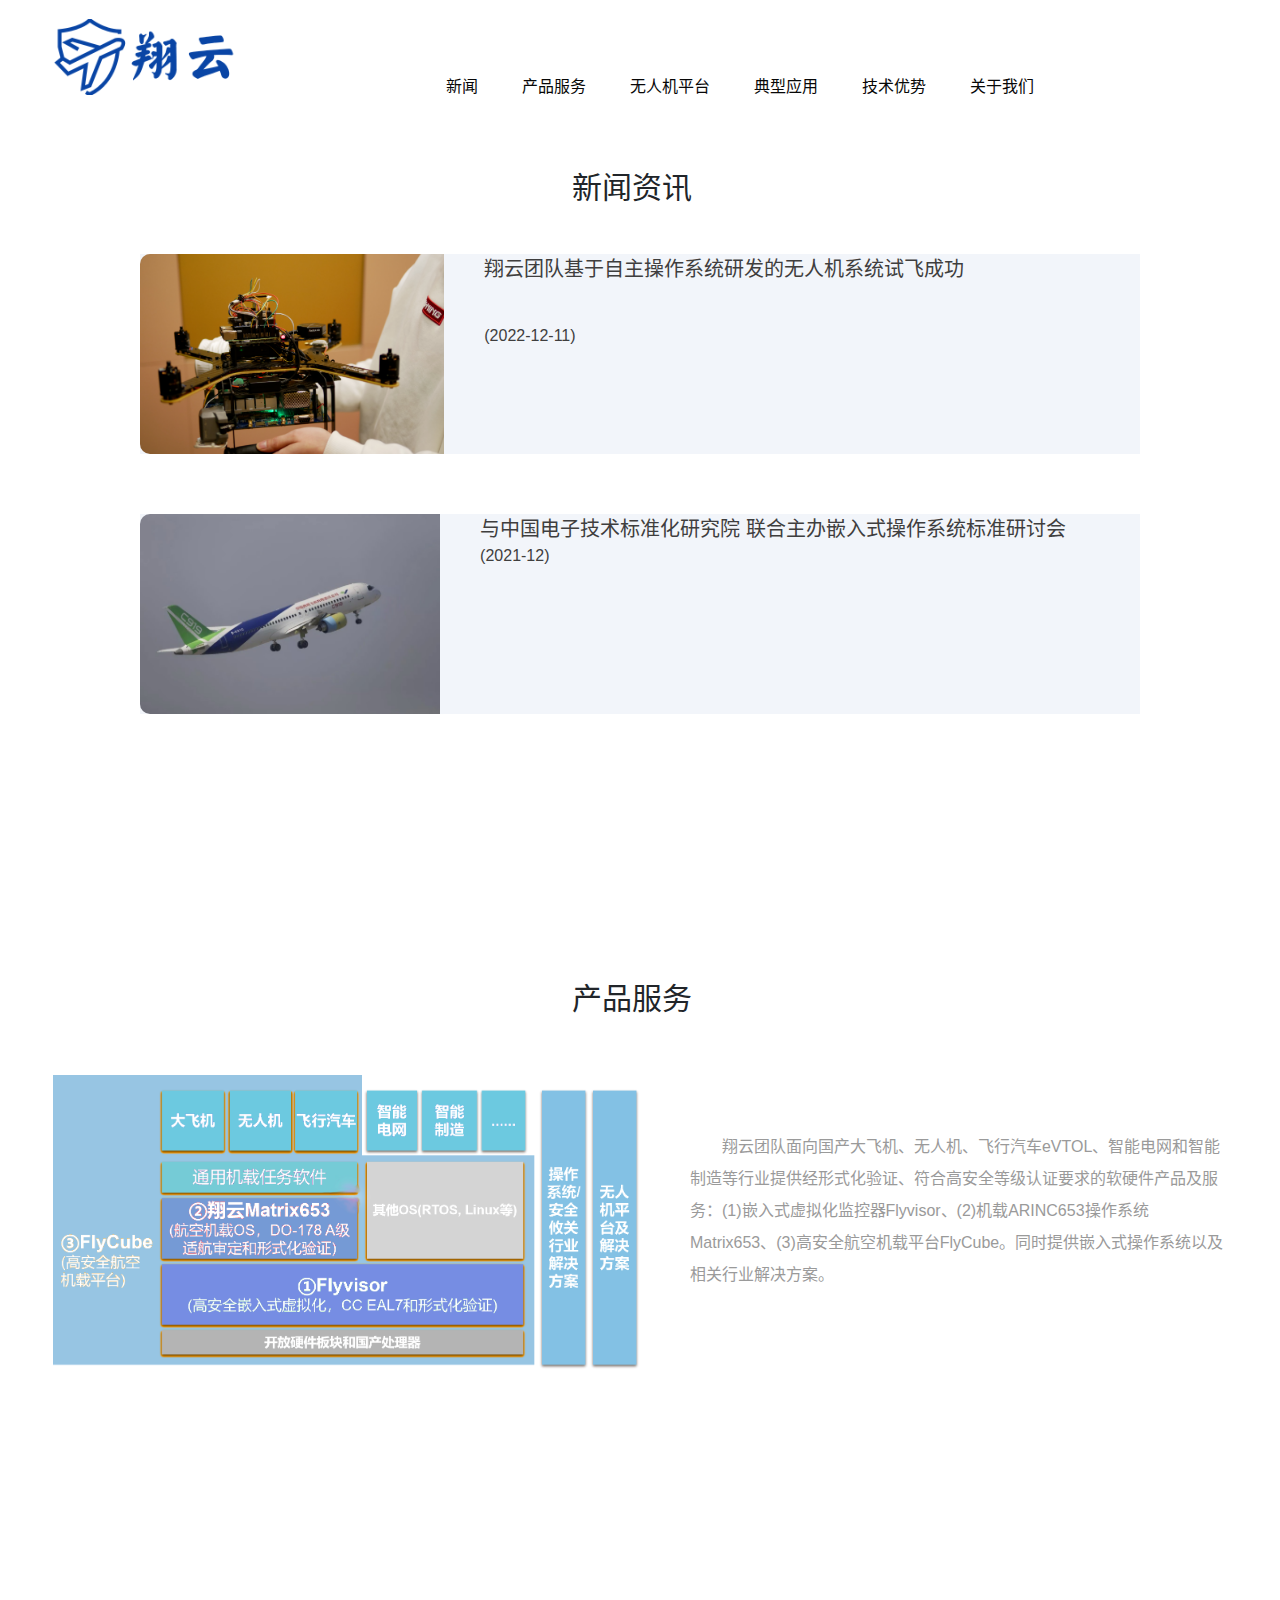
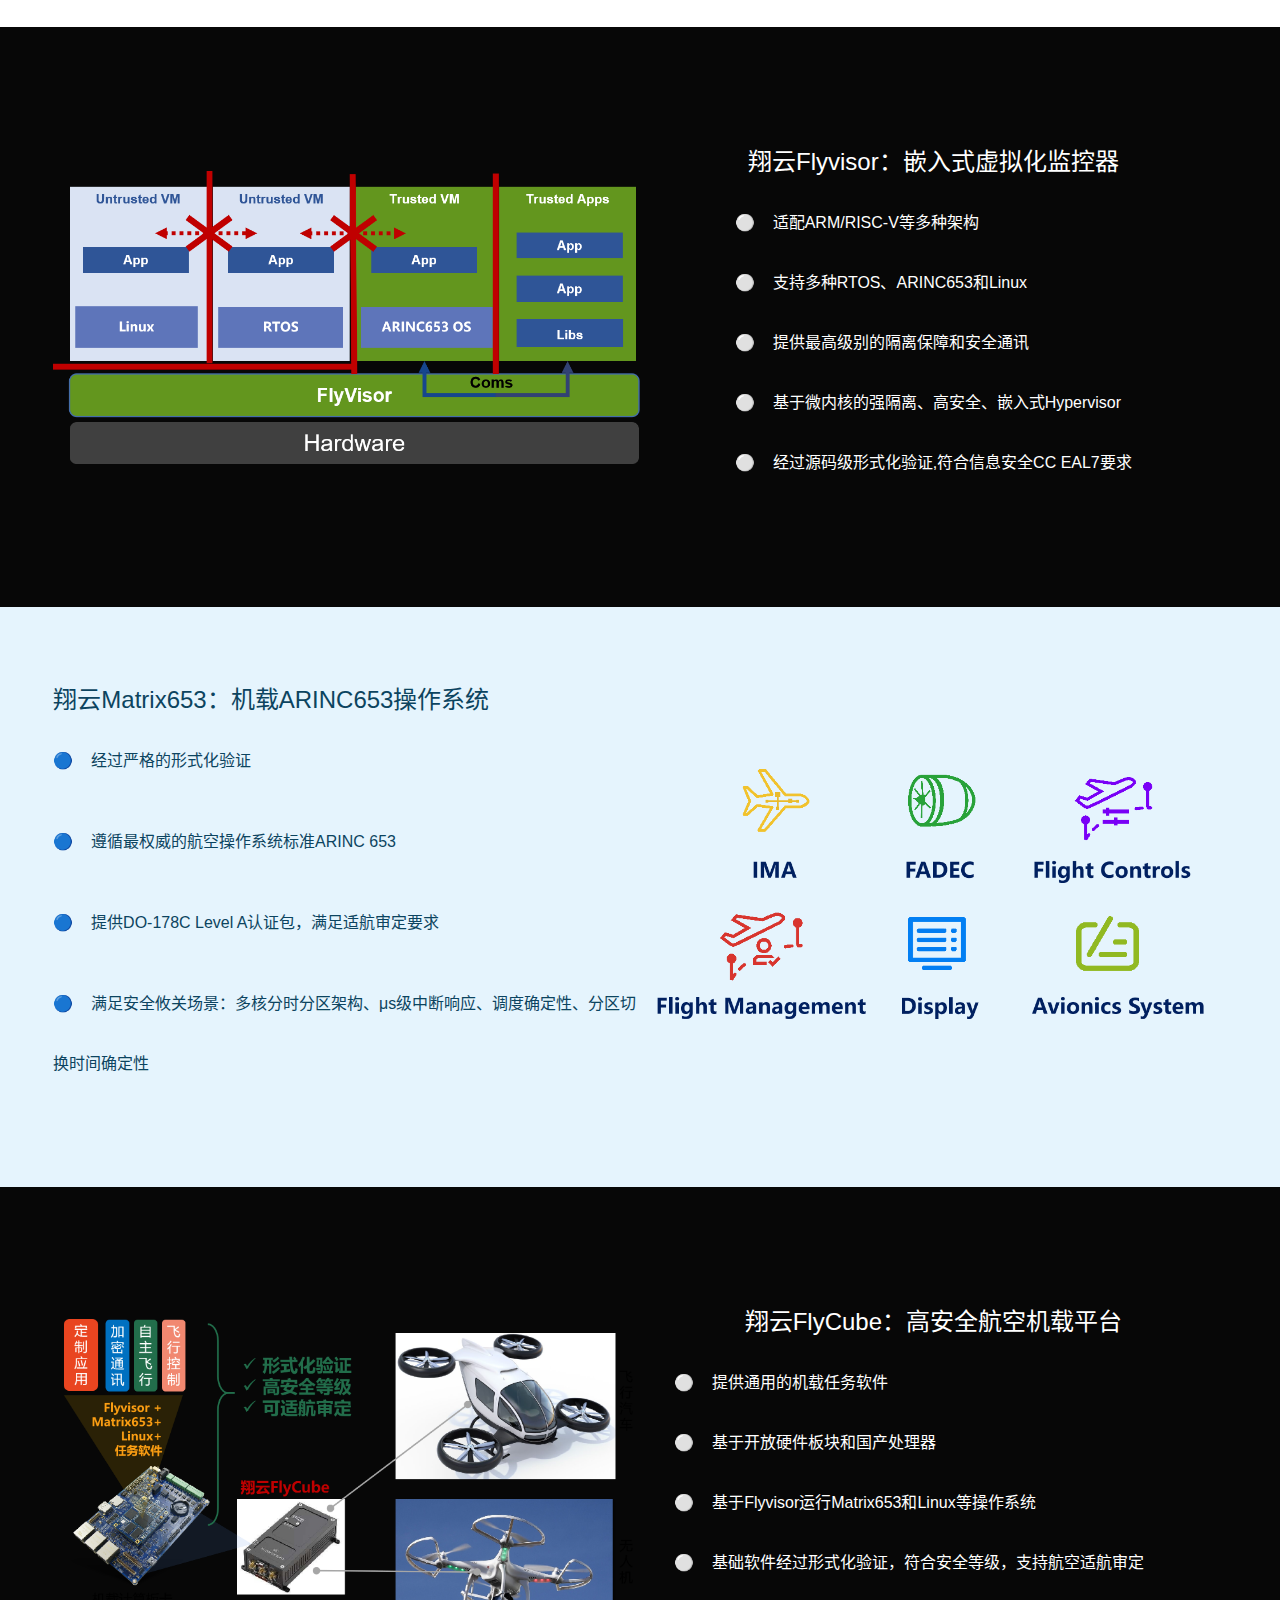
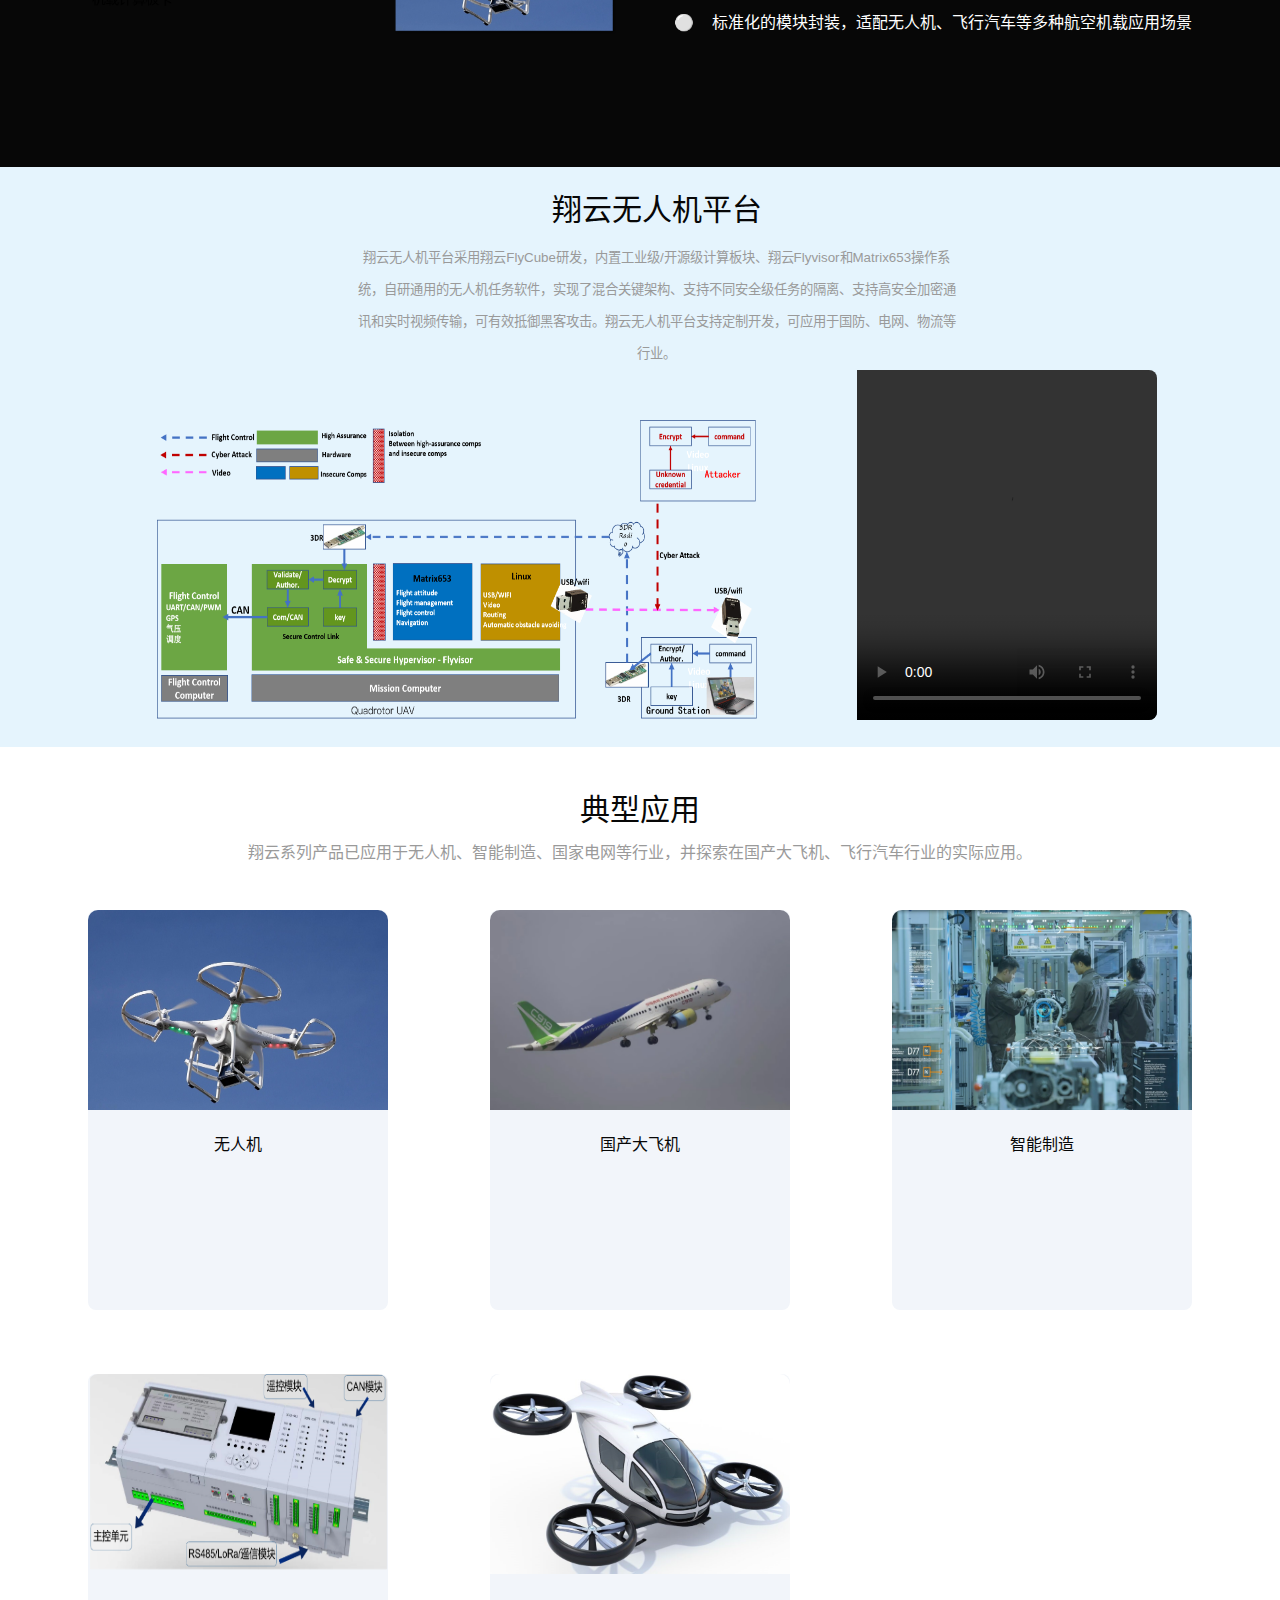
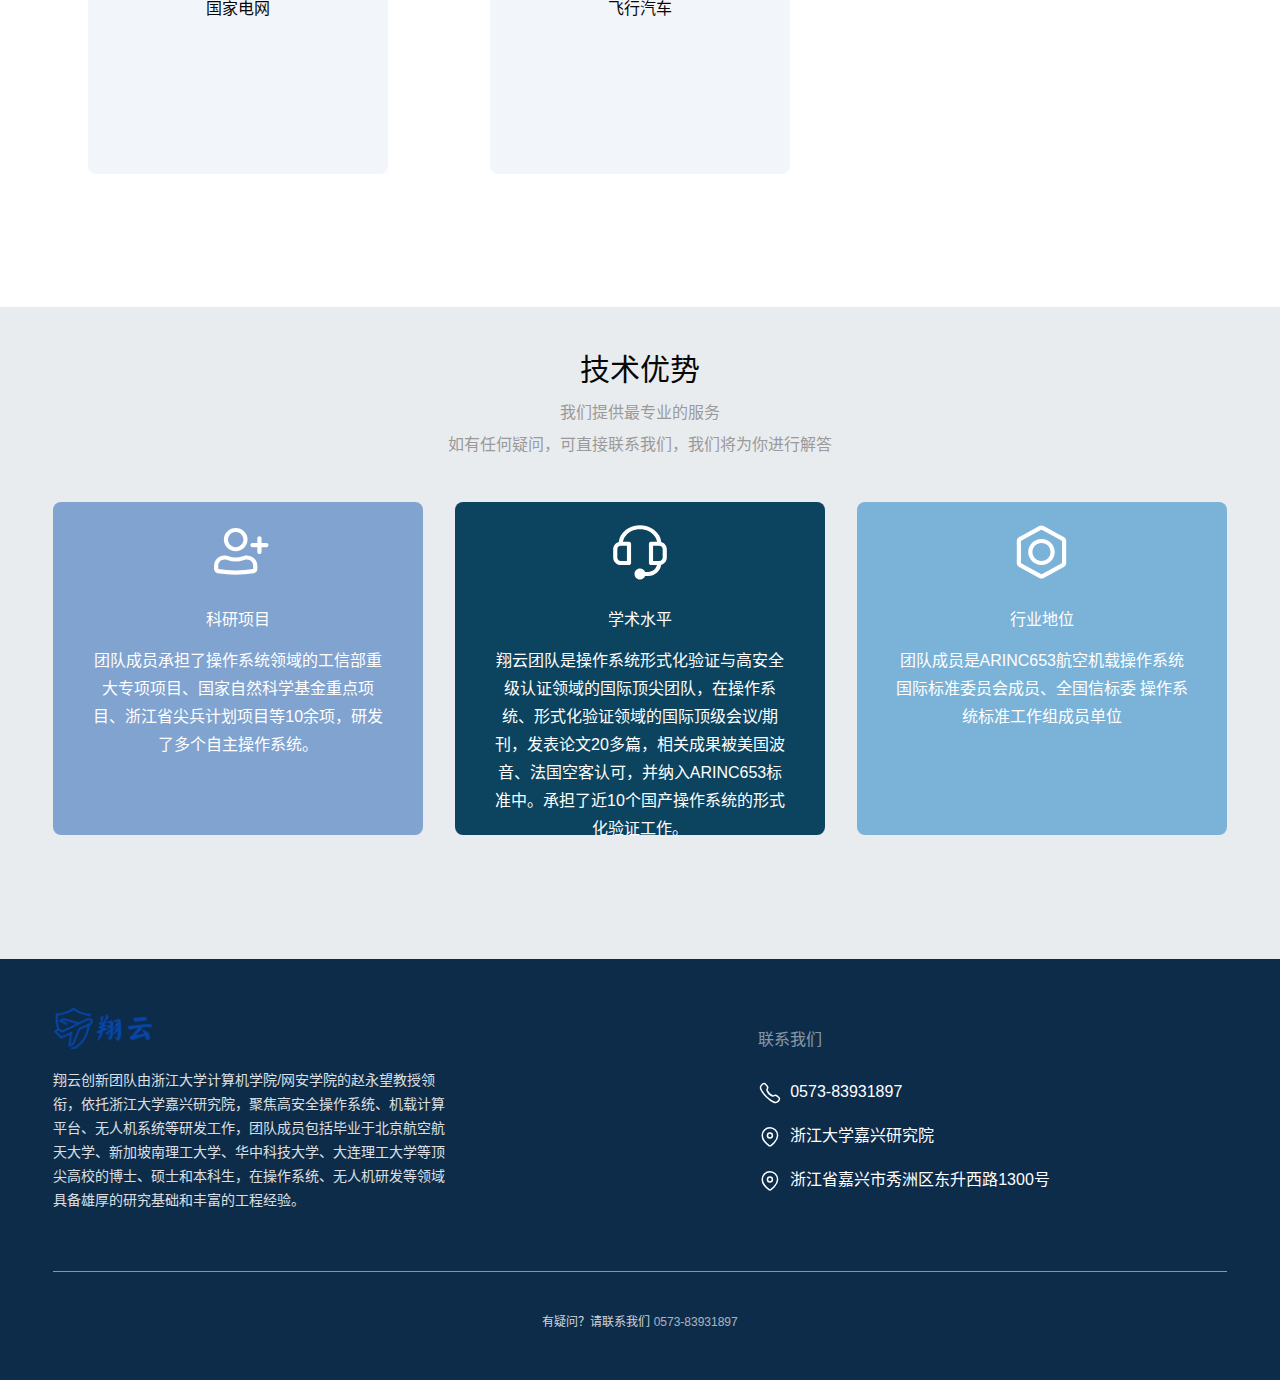
==== commit c7b7c702: "Add files via upload" ====
--- a/index.html
+++ b/index.html
@@ -124,7 +124,7 @@
                   <span>新闻资讯</span>
                 </div>
                 <style>
-                  .title a {
+                  .title11 a {
                     font-size: 20px;
                     color: #3f3e3e; 
                     text-decoration: none; /* 移除下划线 */
@@ -132,7 +132,7 @@
                     padding-left: 40px;
                   }
                 
-                  .title a:hover {
+                  .title11 a:hover {
                     color: #84a8c5; 
                   }
                 </style>
@@ -142,16 +142,16 @@
                       <div class="section5-item ">
                         <div class="item-content">
                           <img src="./翔云创新团队/11.png" alt="">
-                          <div class="title">
+                          <div class="title11">
                             <a href="https://mp.weixin.qq.com/s/_jdckEeAIuTYeGybe4fPQQ" target="_blank">翔云团队基于自主操作系统研发的无人机系统试飞成功</a><br>
-                            <p style="padding-left: 40px;font-size: 16px;color: #3f3e3e;">(2022-12-11)</p>
+                            <p style="padding-left: 40px;font-size: 16px;color: #3f3e3e;padding-top: 40px;">(2022-12-11)</p>
                           </div>
                         </div>
                       </div>
                       <div class="section5-item ">
                         <div class="item-content">
                           <img src="./翔云创新团队/plane.jpg" alt="">
-                          <div class="title">
+                          <div class="title11">
                             <a href="https://www.acoinfo.com/" target="_blank">与中国电子技术标准化研究院 联合主办嵌入式操作系统标准研讨会</a><br>
                             <p style="padding-left: 40px;font-size: 16px;color: #3f3e3e;">(2021-12)</p>
                           </div>
@@ -164,31 +164,34 @@
             </div>
           </div>
         </div>
-        <div class="section section1">
+        <div class="section section1"id="section2">
           <div class="container">
             <style>
               .image-container {
                 display: flex;
-                justify-content: center;
                 align-items: center;
               }
             
               .image-container img {
-                width: 100%;
+                width: 50%;
                 max-width: 800px; /* 可根据需要调整图片的最大宽度 */
+                padding-top: 40px;
               }
+              .image-container .text-container {
+  flex: 1; /* 让文本容器占据剩余空间 */
+}
             </style> 
             <div class="section-right">
-              <div class="top-content"id="section2">
+              <div class="top-content">
                 <div class="section-item section-item-content section-item7">
                   <div class="title-tips" id="section1">
                     <span>产品服务</span>
                   </div>
-                  <div class="title">
-                    <p class="title">翔云团队面向国产大飞机、无人机、飞行汽车eVTOL、智能电网和智能制造等行业，提供经形式化验证、符合高安全等级认证要求的软硬件产品及服务，包括(1)嵌入式虚拟化监控器Flyvisor、(2)机载ARINC653操作系统Matrix653、(3)高安全航空机载平台FlyCube，同时提供嵌入式操作系统以及相关行业解决方案。</p>
-                  </div>
                   <div class="image-container">
                     <img src="./翔云创新团队/server.png" alt="产品服务图片">
+                    <div class="image-container">
+                     <list class="title">翔云团队面向国产大飞机、无人机、飞行汽车eVTOL、智能电网和智能制造等行业提供经形式化验证、符合高安全等级认证要求的软硬件产品及服务：(1)嵌入式虚拟化监控器Flyvisor、(2)机载ARINC653操作系统Matrix653、(3)高安全航空机载平台FlyCube。同时提供嵌入式操作系统以及相关行业解决方案。</list>
+                    </div>
                   </div>
                 </div>
               </div>
@@ -222,8 +225,8 @@
                   <style>
                     .desc1 p {
                       color:#0C4460;
-                      font-size: 20px;
-                      line-height: 40px;
+                      font-size: 0.24rem;
+                      line-height: 60px;
                       font-weight: 400;
                       text-align: left;
                      }
@@ -256,7 +259,7 @@
               <div class="section-item-img">
                 <img src="./翔云创新团队/flycube.png" alt="">
               </div>
-              <div class="section-item-words3">
+              <div class="section-item-words">
                 <div class="words-content">
                   <div class="subtitle">翔云FlyCube：高安全航空机载平台</div>
                   <div class="desc">
@@ -393,7 +396,6 @@
                     text-decoration: none; /* 移除下划线 */
                     line-height: 36px;
                   }
-
                   .title1 a:hover {
                     color: #84a8c5; 
                   }
@@ -560,9 +562,7 @@
                   <div class="title">国家电网</div>
                 </div>
               </div>
-              <div class="section5-item section5-item" style=" 
-              display: flex;
-              justify-content: flex-start;">
+              <div class="section5-item section5-item">
                 <div class="item-content">
                   <img src="./翔云创新团队/car.jpg" alt="">
                   <div class="title">飞行汽车</div>
--- a/翔云创新团队/common.css
+++ b/翔云创新团队/common.css
@@ -128,7 +128,7 @@
   .container {
     width: 100%;
     max-width: 100%;
-    padding: 0 1.6rem;
+    padding: 0 0.8rem;
   }
 }
 
--- a/翔云创新团队/head.css
+++ b/翔云创新团队/head.css
@@ -244,7 +244,7 @@
   transform: translate(0, 0);
 }
 
-@media (max-width: 1023px) {
+@media (max-width: 1024px) {
   .head .mobile-nav-box {
     display: flex;
   }
--- a/翔云创新团队/footer.css
+++ b/翔云创新团队/footer.css
@@ -294,7 +294,7 @@
   text-align: center;
 }
 
-@media (max-width: 1024px) {
+@media (max-width: 1023px) {
   .footer .footer-top .footer-left {
     padding-right: 20px;
     width: 39%;
@@ -305,9 +305,7 @@
   .footer .footer-right dl {
     margin-left: 10px;
   }
-}
-
-@media (max-width: 1023px) {
+
   .footer-pc {
     display: none;
   }
--- a/翔云创新团队/index.css
+++ b/翔云创新团队/index.css
@@ -48,7 +48,7 @@
 .page .pc-body .section11 .section-item {
   background-color: var(--white-color);
   height: auto;
-  padding: 0.7rem 0 1.85rem;
+  padding: 0 0 1.85rem;
 }
 
 .page .pc-body .section11 .section-item .container {
@@ -158,11 +158,13 @@
 }
 
 .page .pc-body .section1 .section-right .title {
-  font-size: 0.2rem;
-  line-height: 0.8rem;
-  font-weight: 600;
-  color: var(--main-color2);
-  margin-bottom: 0.3rem;
+  font-size: 0.24rem;
+  line-height: 32px;
+  font-weight: 500;
+  color: var(--font-light-color);
+  margin-top: 0.24rem;
+  padding-left: 50px;
+  text-indent: 2em;
 }
 
 .page .pc-body .section1 .section-right .title.subtitle {
@@ -298,7 +300,7 @@
 }
 
 .page .pc-body .section3 .section-item.section-item-feature .section-words p.subtitle {
-  font-size: 16px;
+  font-size: 0.2rem;
   line-height: 32px;
   font-weight: 500;
   color: var(--font-light-color);
@@ -347,7 +349,6 @@
 
 .page .pc-body .section3 .section-item-content .section-item-img {
   width: 50%;
-  padding-right: var(--mid-gutter);
   padding-left: 0;
   text-align: right;
 }
@@ -362,8 +363,7 @@
 
 .page .pc-body .section3 .section-item-content .section-item-img img {
   display: inline-block;
-  max-width: 100%;
-  max-height: 100%;
+  width: 100%;
 }
 
 .page .pc-body .section3 .section-item-content .section-item-words {
@@ -446,6 +446,7 @@
   display: flex;
   justify-content: flex-start;
   align-items: center;
+  width: 50%;
   height: 100%;
 }
 .words-content {
@@ -466,12 +467,12 @@
   text-align: left;
 }
 .page .pc-body .section3 .section-item-content .section-item-words .desc {
-  font-size: 20px;
+  font-size: 0.24rem;
   line-height: 60px;
   font-weight: 400;
 }
 .page .pc-body .section3 .section-item-content .section-item-words3 .desc {
-  font-size: 20px;
+  font-size: 0.24rem;
   line-height: 60px;
   font-weight: 400;
 }
@@ -551,6 +552,8 @@
   padding: 0 16px;
   flex: 1;
   color: var(--default-color);
+  display: flex;
+  justify-content: center;
 }
 
 .page .pc-body .section51 .section-item .container .section5-item:first-child {
@@ -634,6 +637,8 @@
   padding: 0 16px;
   flex: 1;
   color: var(--default-color);
+  display: flex;
+  justify-content: center;
 }
 
 .page .pc-body .section61 .section-item .container .section5-item:first-child {
@@ -745,7 +750,7 @@
 }
 
 .page .pc-body .section5 .section-item .container .section5-item .item-content {
-  padding: 0.54rem 0.45rem;
+  padding: 0.25rem 0.54rem 0.45rem;
   display: flex;
   flex-direction: column;
   justify-content: flex-start;
@@ -869,7 +874,7 @@
   align-items: center; /* Ã¥Å¾â€šÃ§â€ºÂ´Ã¥Â±â€¦Ã¤Â¸Â­Ã¥Â¯Â¹Ã©Â½Â */  
 }
 .page .mobile-body .section2 .section-item .container .section-bottom p {
-  /*font-size: 0.1rem;*/
+  font-size: 16px;
   line-height: 0.2rem;
   font-weight: 500;
   color: var(--main-color2);
@@ -961,6 +966,7 @@
   font-size: 0.16rem;
   line-height: 0.4rem;
   font-weight: 400;
+  color: black;
 }
 
 .page .mobile-body .section3 .section-item-content .section-item-words .subtitle {
@@ -1004,6 +1010,9 @@
 
 .page .mobile-body .section3 .section-item-content .section-item-words .desc p:last-child {
   margin-bottom: 0;
+  color: black;
+  font-size: 16px;
+  line-height: 0.2rem;
 }
 
 .page .mobile-body .section4 .section-item ul {
@@ -1031,7 +1040,6 @@
   display: flex;
   flex-wrap: wrap;
   flex-direction: row;
-  width: 350px;
   align-content: flex-start;
 }
 
@@ -1043,6 +1051,7 @@
   display: inline-flex;
   width: 50%;
   padding: 10px;
+  justify-content: center;
 }
 
 .page .mobile-body .section52 .section-item .container .section5-item:last-child {
@@ -1226,7 +1235,7 @@
 .page .mobile-body .section5 .section-item .container .section5-item .item-content .subtitle p:last-child {
   margin-bottom: 0;
 }
-
+/*
 @media (max-width: 1199px) {
   .page .pc-body .section1 .section-right .title-tips {
     line-height: 28px;
@@ -1263,9 +1272,9 @@
     font-size: 12px;
     line-height: 20px;
   }
-}
-
-@media (max-width: 1023px) {
+}*/
+
+@media (max-width: 1024px) {
   .page {
     padding-top: 80px;
   }
@@ -1277,10 +1286,74 @@
   }
 }
 
+@media (max-width: 1024px) and (min-width: 500px) {
+  .page .mobile-body .section51 .section-item .container .section5-item {
+    height: auto;
+    color: var(--default-color);
+    margin-bottom: 0.16rem;
+    flex: 1 1 50%;
+    display: inline-flex;
+    height: 150px;
+    width: 600px;
+}
+.page .mobile-body .section51 .section-item .container .section5-item .item-content {
+  height: 150px;
+  width: 600px;
+  display: flex;
+  flex-direction: row;
+  justify-content: flex-start;
+  align-items: center;
+  border-radius: 8px;
+  background-color: var(--bg-color11);
+}
+.page .mobile-body .section51 .section-item .container .section5-item .item-content img {
+  width: auto;
+  height: 150px;
+  border-top-left-radius: 10px;
+  border-bottom-left-radius: 10px;
+  border-top-right-radius: 0;
+}
+.page .mobile-body .section51 .section-item .container {
+  display: flex;
+  flex-direction: column;
+  align-items: center;
+  width: 280px;
+  flex-wrap: wrap;
+  align-content: center;
+}
+.page .mobile-body .section3 .section-item-content .section-item-img1 img {
+  width: 600px;
+  border-radius: 10px;
+  justify-content: center;
+  display: flex;
+}
+.page .mobile-body .section52 .section-item .container .section5-item .item-content img {
+  width: 300px;
+  height: 200px;
+  border-top-left-radius: 10px;
+  border-top-right-radius: 10px;
+}
+.page .mobile-body .section52 .section-item .container .section5-item .item-content {
+  height: 400px;
+  width: 300px;
+  display: flex;
+  flex-direction: column;
+  justify-content: flex-start;
+  align-items: center;
+  border-radius: 8px;
+}
+}
+
 @media (max-width: 525px) {
   .page {
     padding-top: 60px;
   }
+  .section-item-words {
+    display: flex;
+    justify-content: flex-start;
+    align-items: center;
+    height: 100%;
+}
 }
 .image-container div p {
   font-size: 16px;
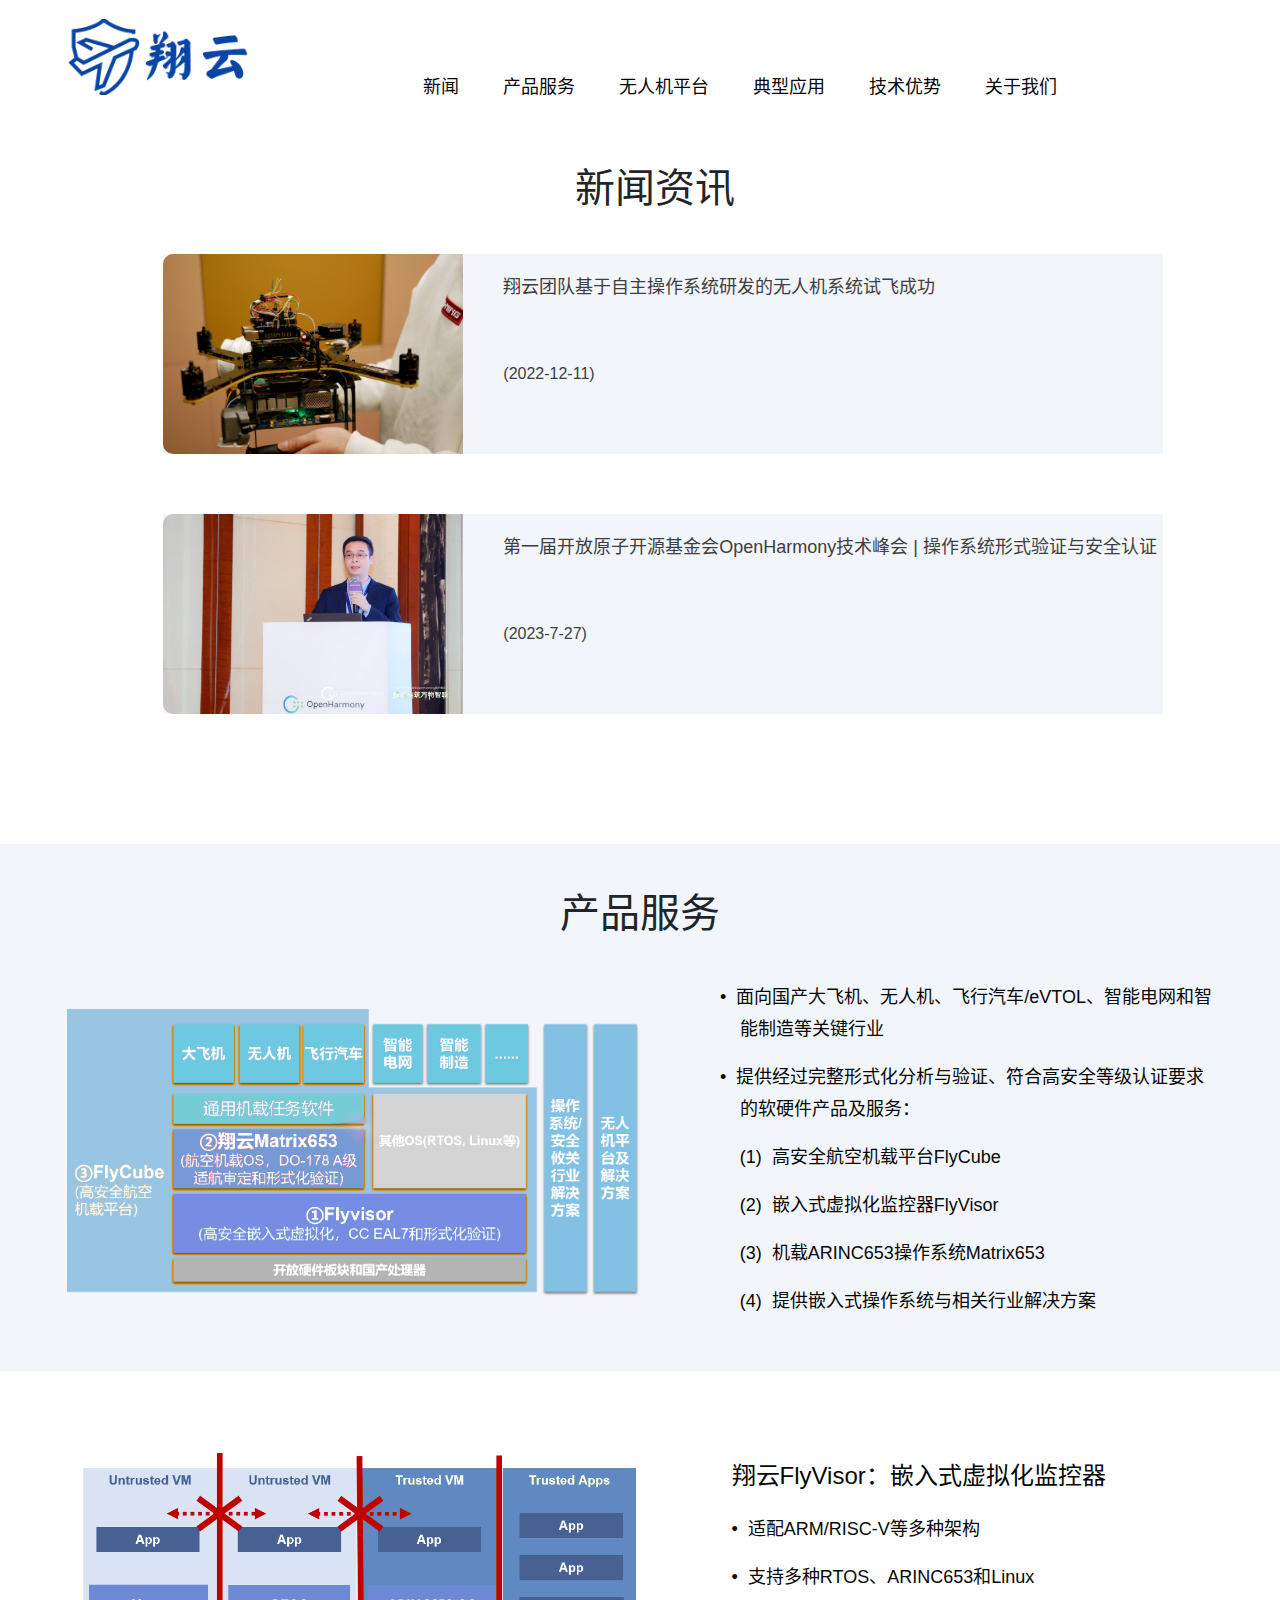
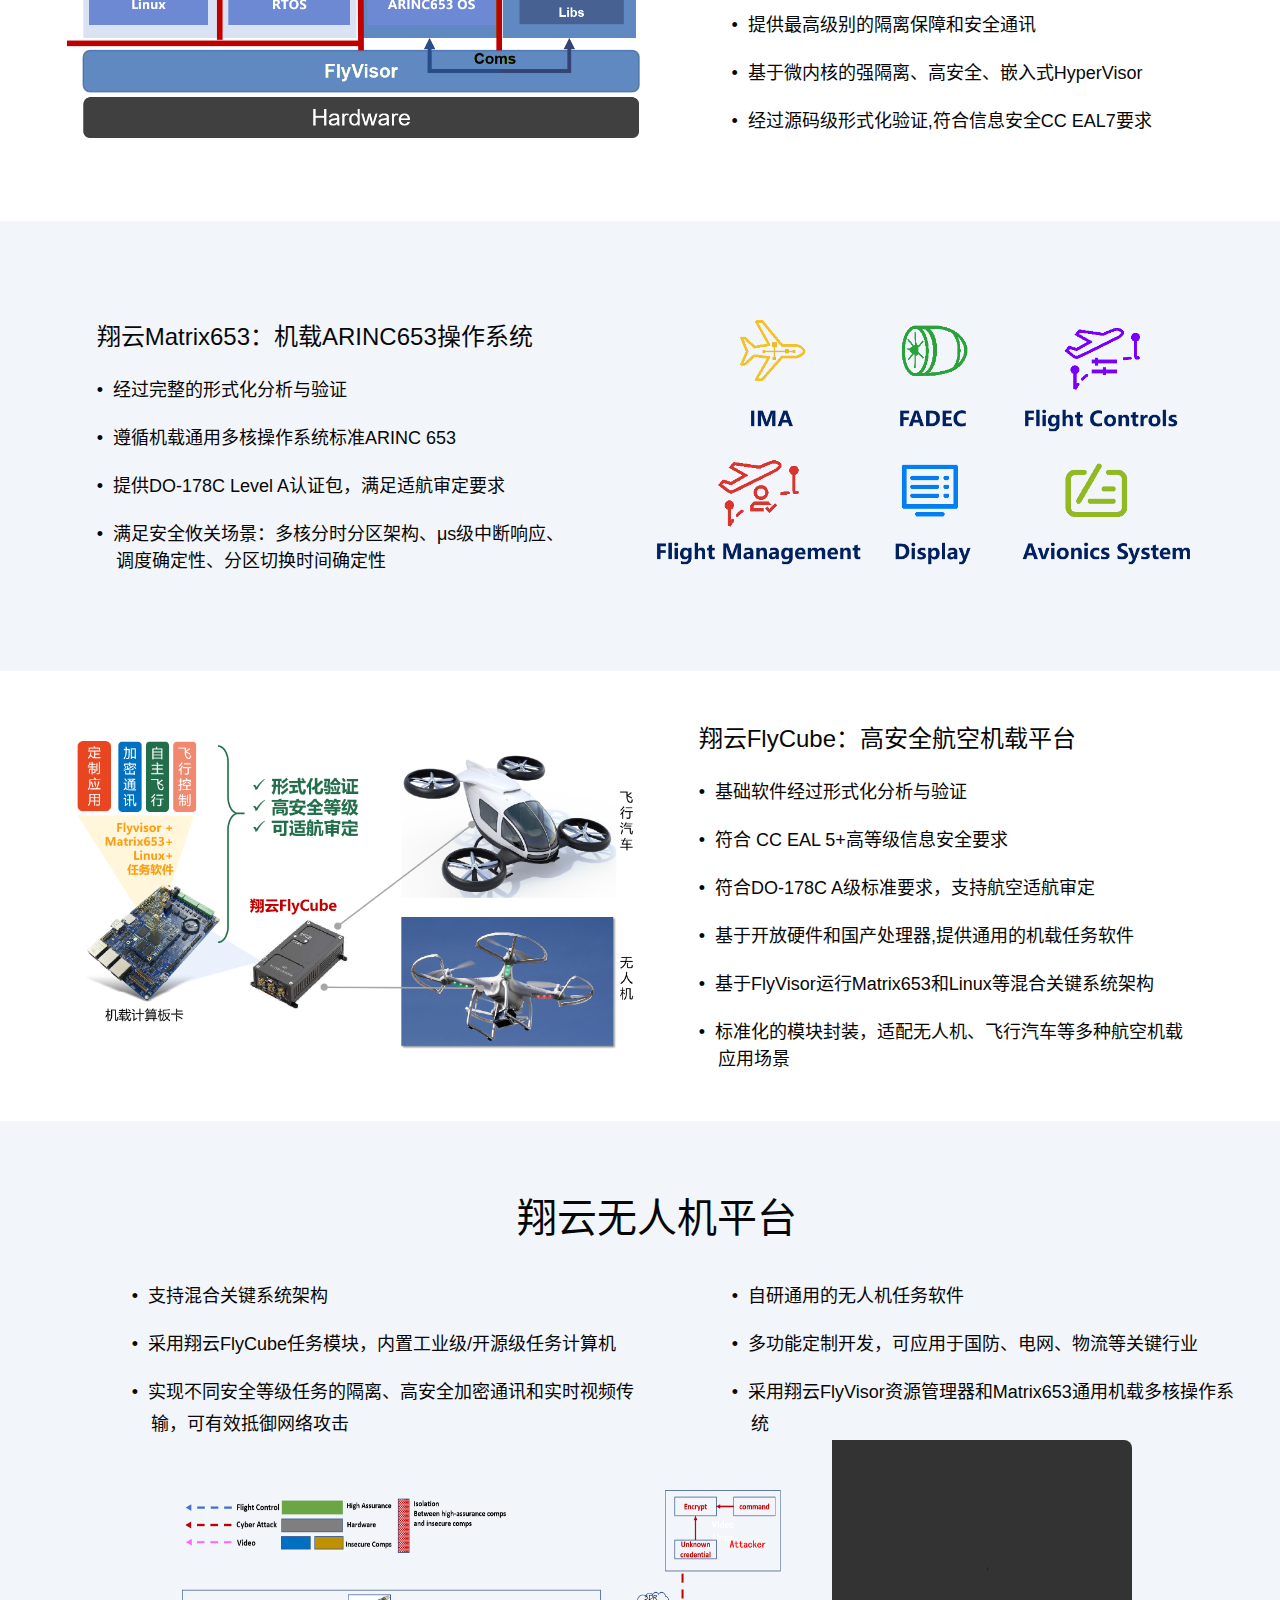
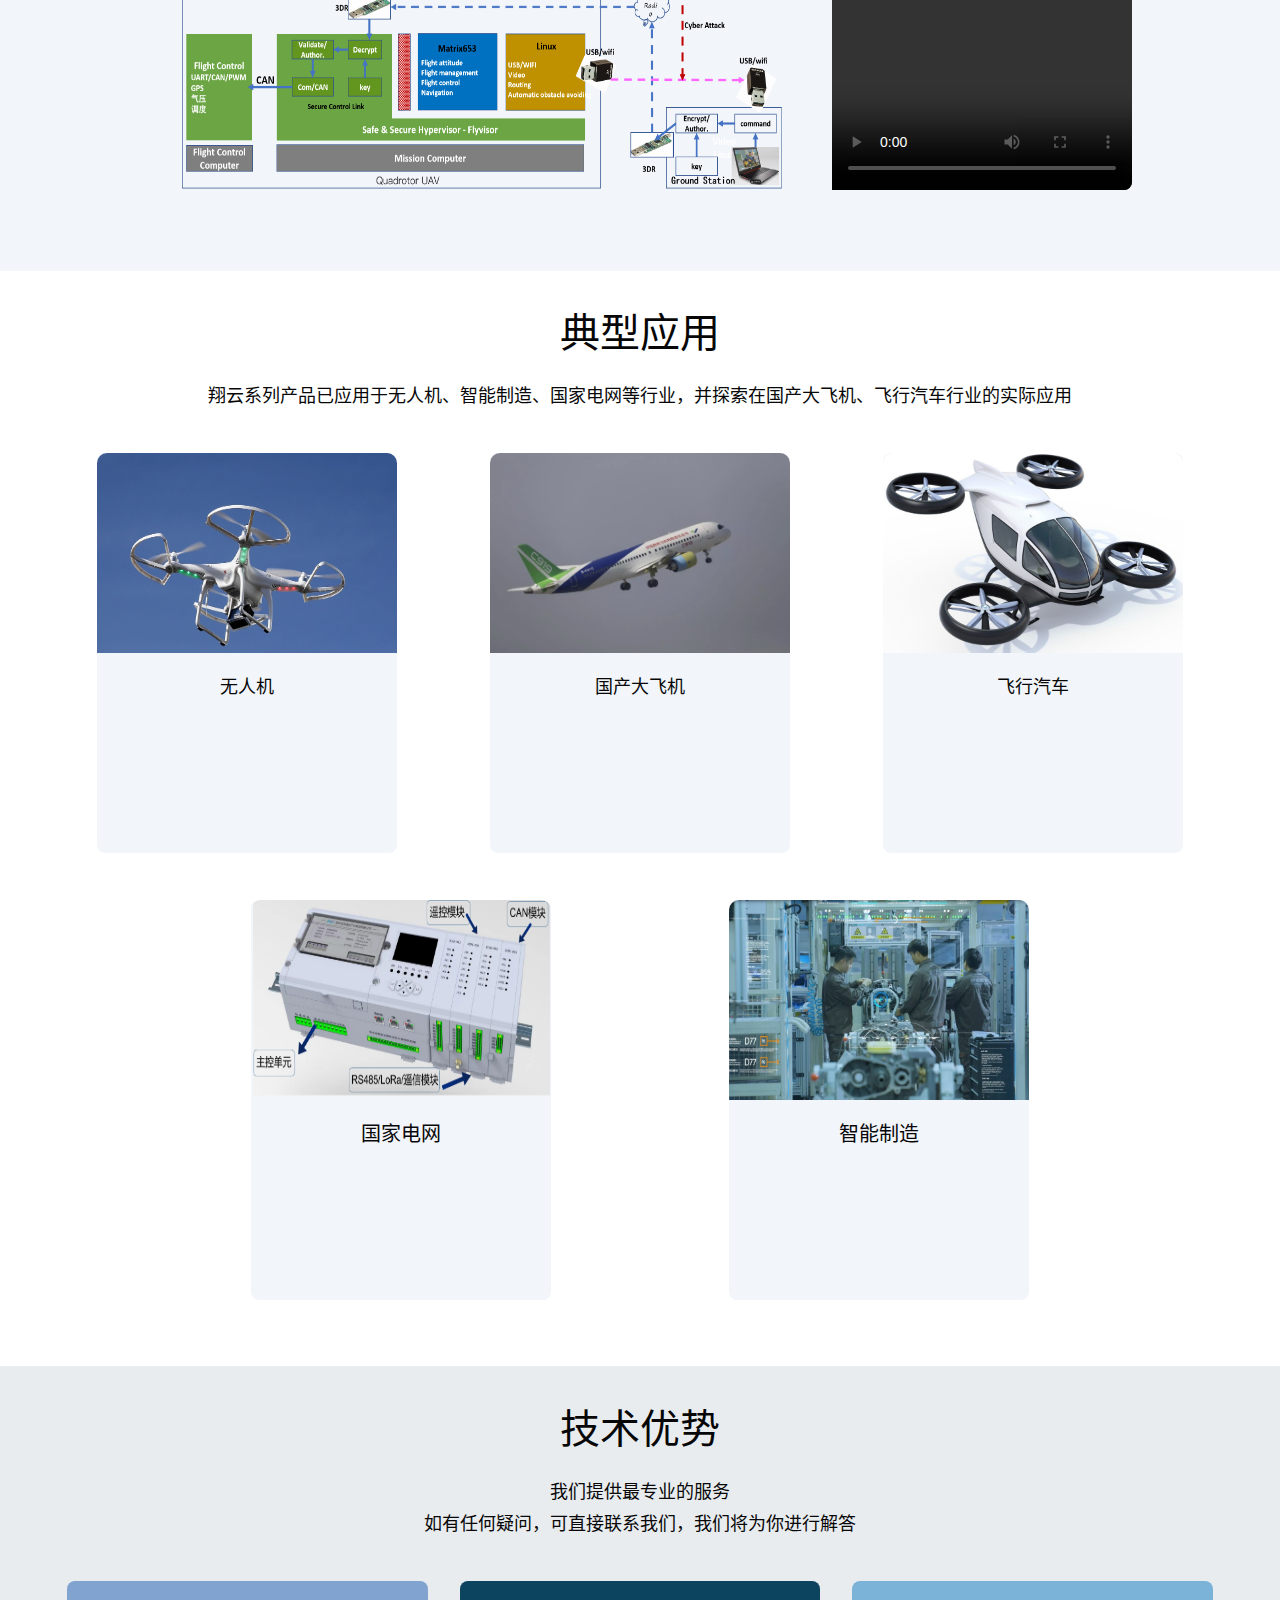
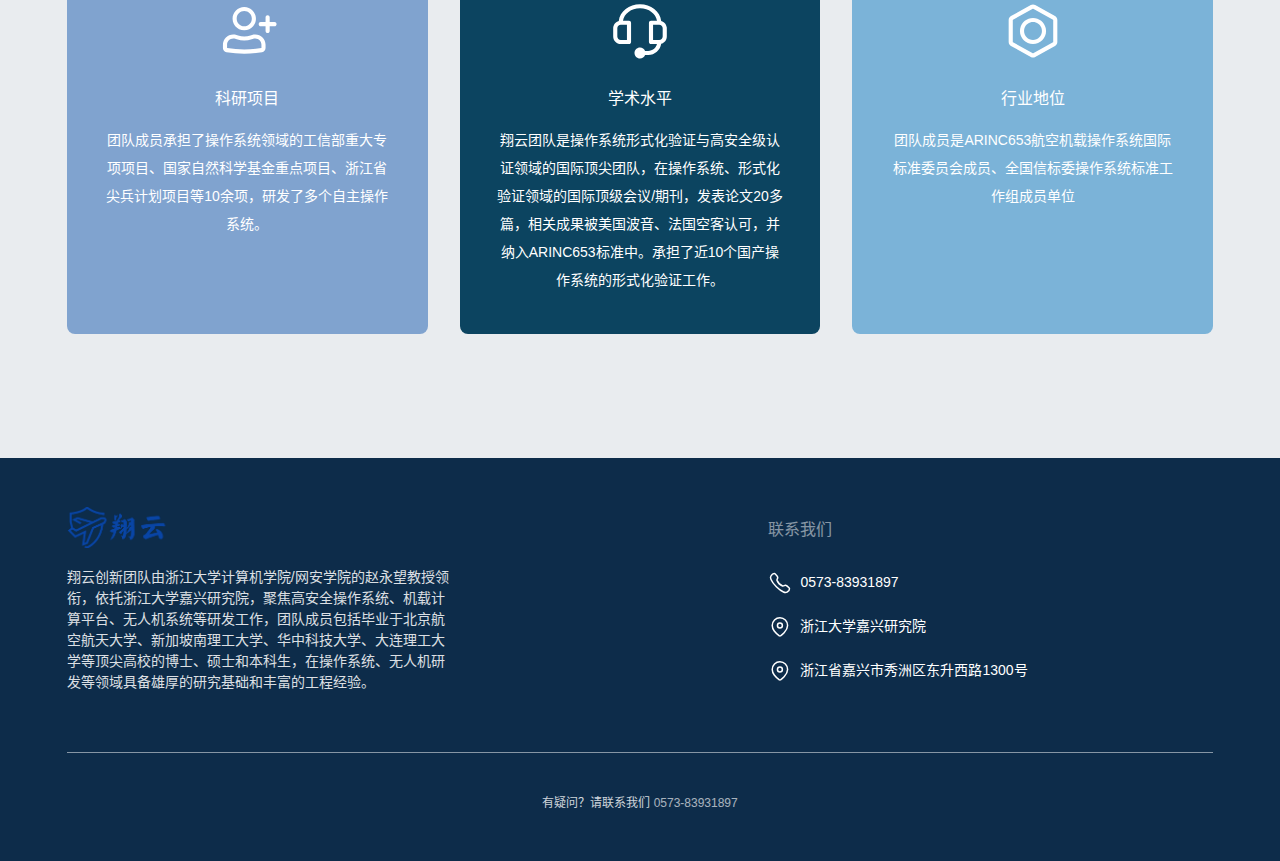
==== commit 77c5f2b9: "Add files via upload" ====
--- a/index.html
+++ b/index.html
@@ -11,22 +11,22 @@
   <meta name="description" content="翔云创新团队由浙江大学计算机学院/网安学院的赵永望教授领衔，依托浙江大学嘉兴研究院，聚焦高安全操作系统、机载计算平台、无人机系统等研发工作">
   <meta itemprop="site_name" property="og:site_name" content="翔云创新团队">
   <meta itemprop="description" property="og:description" content="翔云创新团队由浙江大学计算机学院/网安学院的赵永望教授领衔，依托浙江大学嘉兴研究院，聚焦高安全操作系统、机载计算平台、无人机系统等研发工作">
-  <meta itemprop="image" property="og:image" content="https://flyair2.github.io/翔云创新团队/logo1.png"><!--下面五行是在浏览器上自身网站的链接和显示图标的链接-->
+  <meta itemprop="image" property="og:image" content="https://github.com/flyair2/flyair2.github.io/blob/main/Innovation/logo1.png?raw=true">
   <meta property="og:url" content="https://flyair2.github.io/flyair2.github.io/">
-  <meta property="weixin:image" content="https://flyair2.github.io/翔云创新团队/logo1.png">
+  <meta property="weixin:image" content="https://github.com/flyair2/flyair2.github.io/blob/main/Innovation/logo1.png?raw=true">
   <title>翔云创新团队</title>
-  <link rel="icon" href="https://flyair2.github.io/翔云创新团队/logo1.png">
-  <link rel="apple-touch-icon-precomposed" href="https://flyair2.github.io/翔云创新团队/logo1.png">
-  <link rel="stylesheet" href="./翔云创新团队/bootstrap.min.css">
-  <link rel="stylesheet" href="./翔云创新团队/common.css">
-  <link rel="stylesheet" href="./翔云创新团队/head.css">
-  <link rel="stylesheet" href="./翔云创新团队/footer.css">
-  <link rel="stylesheet" href="./翔云创新团队/index.css">
-  <script type="text/javascript" src="./翔云创新团队/jquery.min.js"></script>
-  <script type="text/javascript" src="./翔云创新团队/bootstrap.bundle.min.js"></script>
-  <script type="text/javascript" src="./翔云创新团队/weixin.min.js"></script>
-  <script type="text/javascript" src="./翔云创新团队/util.js"></script>
-  <script type="text/javascript" src="./翔云创新团队/head.js"></script>
+  <link rel="icon" href="./Innovation/logo1.png">
+  <link rel="apple-touch-icon-precomposed" href="./Innovation/logo1.png">
+  <link rel="stylesheet" href="./Innovation/bootstrap.min.css">
+  <link rel="stylesheet" href="./Innovation/common.css">
+  <link rel="stylesheet" href="./Innovation/head.css">
+  <link rel="stylesheet" href="./Innovation/footer.css">
+  <link rel="stylesheet" href="./Innovation/index.css">
+  <script type="text/javascript" src="./Innovation/jquery.min.js"></script>
+  <script type="text/javascript" src="./Innovation/bootstrap.bundle.min.js"></script>
+  <script type="text/javascript" src="./Innovation/weixin.min.js"></script>
+  <script type="text/javascript" src="./Innovation/util.js"></script>
+  <script type="text/javascript" src="./Innovation/head.js"></script>
   <!--[if lt IE 9]>
 		<script type="text/javascript" src="./lib/html5shiv.min.js"></script>
 		<script type="text/javascript" src="./lib/respond.min.js"></script>
@@ -41,7 +41,7 @@
         <!-- 移动端导航 -->
         <div class="mobile-nav-box">
           <div class="logo-box pull-left">
-            <img src="./翔云创新团队/logo.png" alt=""></a>
+            <img src="./Innovation/logo.png" alt=""></a>
           </div>
           <div class="right-nav pull-right">
             <p class="main-nav-bar">
@@ -55,7 +55,7 @@
         <!-- PC 端导航 -->
         <div class="pc-nav">
           <div class="left-logo">
-            <img src="./翔云创新团队/logo.png" alt=""></a>
+            <img src="./Innovation/logo.png" alt=""></a>
           </div>
           <div class="mid-nav">
             <ul>
@@ -123,25 +123,12 @@
                 <div class="title-tips">
                   <span>新闻资讯</span>
                 </div>
-                <style>
-                  .title11 a {
-                    font-size: 20px;
-                    color: #3f3e3e; 
-                    text-decoration: none; /* 移除下划线 */
-                    padding-top: 20px;
-                    padding-left: 40px;
-                  }
-                
-                  .title11 a:hover {
-                    color: #84a8c5; 
-                  }
-                </style>
                 <div class="section section11">
                   <div class="section-item">
                     <div class="container">
                       <div class="section5-item ">
                         <div class="item-content">
-                          <img src="./翔云创新团队/11.png" alt="">
+                          <img src="./Innovation/11.png" alt="">
                           <div class="title11">
                             <a href="https://mp.weixin.qq.com/s/_jdckEeAIuTYeGybe4fPQQ" target="_blank">翔云团队基于自主操作系统研发的无人机系统试飞成功</a><br>
                             <p style="padding-left: 40px;font-size: 16px;color: #3f3e3e;padding-top: 40px;">(2022-12-11)</p>
@@ -150,10 +137,10 @@
                       </div>
                       <div class="section5-item ">
                         <div class="item-content">
-                          <img src="./翔云创新团队/plane.jpg" alt="">
+                          <img src="./Innovation/news2.png" alt="">
                           <div class="title11">
-                            <a href="https://www.acoinfo.com/" target="_blank">与中国电子技术标准化研究院 联合主办嵌入式操作系统标准研讨会</a><br>
-                            <p style="padding-left: 40px;font-size: 16px;color: #3f3e3e;">(2021-12)</p>
+                            <a href="https://www.elecfans.com/d/2195107.html" target="_blank">第一届开放原子开源基金会OpenHarmony技术峰会 | 操作系统形式验证与安全认证</a><br>
+                            <p style="padding-left: 40px;font-size: 16px;color: #3f3e3e;padding-top: 40px;">(2023-7-27)</p>
                           </div>
                         </div>
                       </div>
@@ -164,7 +151,7 @@
             </div>
           </div>
         </div>
-        <div class="section section1"id="section2">
+        <div class="section7"id="section2">
           <div class="container">
             <style>
               .image-container {
@@ -178,41 +165,44 @@
                 padding-top: 40px;
               }
               .image-container .text-container {
-  flex: 1; /* 让文本容器占据剩余空间 */
-}
+                 flex: 1; /* 让文本容器占据剩余空间 */
+              }
             </style> 
             <div class="section-right">
               <div class="top-content">
-                <div class="section-item section-item-content section-item7">
-                  <div class="title-tips" id="section1">
+                  <div class="title-tips">
                     <span>产品服务</span>
                   </div>
                   <div class="image-container">
-                    <img src="./翔云创新团队/server.png" alt="产品服务图片">
-                    <div class="image-container">
-                     <list class="title">翔云团队面向国产大飞机、无人机、飞行汽车eVTOL、智能电网和智能制造等行业提供经形式化验证、符合高安全等级认证要求的软硬件产品及服务：(1)嵌入式虚拟化监控器Flyvisor、(2)机载ARINC653操作系统Matrix653、(3)高安全航空机载平台FlyCube。同时提供嵌入式操作系统以及相关行业解决方案。</list>
-                    </div>
-                  </div>
-                </div>
-              </div>
-            </div>
-          </div>
-        </div>
-        <div class="section section3" >
-          <div class="section-item section-item-content section-item9" >
+                    <img src="./Innovation/server.png" alt="产品服务图片">
+                      <div class="desc">
+                       <list class="desc" style="text-indent: -1.1em;margin-left: 1.1em;">•&nbsp;&nbsp;面向国产大飞机、无人机、飞行汽车/eVTOL、智能电网和智能制造等关键行业</list>
+                       <list class="desc" style="text-indent: -1.1em;margin-left: 1.1em;">•&nbsp;&nbsp;提供经过完整形式化分析与验证、符合高安全等级认证要求的软硬件产品及服务：</list><br>
+                       <list class="desc" style="margin-left: 1.1em;">(1)&nbsp;&nbsp;高安全航空机载平台FlyCube</list><br>
+                       <list class="desc" style="margin-left: 1.1em;">(2)&nbsp;&nbsp;嵌入式虚拟化监控器FlyVisor</list><br>
+                       <list class="desc" style="margin-left: 1.1em;">(3)&nbsp;&nbsp;机载ARINC653操作系统Matrix653</list><br>
+                       <list class="desc" style="margin-left: 1.1em;">(4)&nbsp;&nbsp;提供嵌入式操作系统与相关行业解决方案</list><br>
+                      </div>
+                  </div>
+              </div>
+            </div>
+          </div>
+        </div>
+        <div class="section section3">
+          <div class="section-item section-item-content section-item9">
             <div class="container">
               <div class="section-item-img">
-                <img src="./翔云创新团队/flyvisor.png" alt="">
+                <img src="./Innovation/flyvisor.png" alt="">
               </div>
               <div class="section-item-words">
                 <div class="words-content">
-                  <div class="subtitle">翔云Flyvisor：嵌入式虚拟化监控器</div>
-                  <div class="desc">
-                    <list>⚪&nbsp;&nbsp;&nbsp;&nbsp;适配ARM/RISC-V等多种架构</list><br>
-                    <list>⚪&nbsp;&nbsp;&nbsp;&nbsp;支持多种RTOS、ARINC653和Linux</list><br>
-                    <list>⚪&nbsp;&nbsp;&nbsp;&nbsp;提供最高级别的隔离保障和安全通讯</list><br>
-                    <list>⚪&nbsp;&nbsp;&nbsp;&nbsp;基于微内核的强隔离、高安全、嵌入式Hypervisor</list><br>
-                    <list>⚪&nbsp;&nbsp;&nbsp;&nbsp;经过源码级形式化验证,符合信息安全CC EAL7要求</list><br>
+                  <div class="subtitle">翔云FlyVisor：嵌入式虚拟化监控器</div>
+                  <div class="desc1" style="margin-top: 20px;">
+                    <p>•&nbsp;&nbsp;适配ARM/RISC-V等多种架构</p><br>
+                    <p>•&nbsp;&nbsp;支持多种RTOS、ARINC653和Linux</p><br>
+                    <p>•&nbsp;&nbsp;提供最高级别的隔离保障和安全通讯</p><br>
+                    <p style="text-indent: -1.1em;margin-left: 1.1em;">•&nbsp;&nbsp;基于微内核的强隔离、高安全、嵌入式HyperVisor</p><br>
+                    <p style="text-indent:-1.1em;margin-left: 1.1em;">•&nbsp;&nbsp;经过源码级形式化验证,符合信息安全CC EAL7要求</p>
                   </div>
                 </div>
               </div>
@@ -222,52 +212,35 @@
             <div class="container">
               <div class="section-item-words1">
                 <div class="words-content">
-                  <style>
-                    .desc1 p {
-                      color:#0C4460;
-                      font-size: 0.24rem;
-                      line-height: 60px;
-                      font-weight: 400;
-                      text-align: left;
-                     }
-                     .subtitle1{
-                      color:#0C4460;
-                      display: block;
-                      font-size: 0.36rem;
-                      line-height: 0.6rem;
-                      font-weight: 500;
-                      text-align: left;
-                      margin-bottom: 0.16rem;
-                     }
-                  </style>
                   <div class="subtitle1">翔云Matrix653：机载ARINC653操作系统</div>
-                  <div class="desc1">
-                    <p>🔵&nbsp;&nbsp;&nbsp;&nbsp;经过严格的形式化验证</p><br>
-                    <p>🔵&nbsp;&nbsp;&nbsp;&nbsp;遵循最权威的航空操作系统标准ARINC 653</p><br>
-                    <p>🔵&nbsp;&nbsp;&nbsp;&nbsp;提供DO-178C Level A认证包，满足适航审定要求</p><br>
-                    <p>🔵&nbsp;&nbsp;&nbsp;&nbsp;满足安全攸关场景：多核分时分区架构、μs级中断响应、调度确定性、分区切换时间确定性</p><br>
+                  <div class="desc1" style="margin-top: 20px;padding-right: 60px;">
+                    <p>•&nbsp;&nbsp;经过完整的形式化分析与验证</p><br>
+                    <p style="text-indent: -1.1em;margin-left: 1.1em;">•&nbsp;&nbsp;遵循机载通用多核操作系统标准ARINC 653</p><br>
+                    <p style="text-indent: -1.1em;margin-left: 1.1em;">•&nbsp;&nbsp;提供DO-178C Level A认证包，满足适航审定要求</p><br>
+                    <p style="text-indent: -1.1em;margin-left: 1.1em;">•&nbsp;&nbsp;满足安全攸关场景：多核分时分区架构、μs级中断响应、调度确定性、分区切换时间确定性</p>
                   </div>
                 </div>
               </div>
               <div class="section-item-img">
-                <img src="./翔云创新团队/matrix653.png" alt="">
+                <img src="./Innovation/matrix653.png" alt="">
               </div>
             </div>
           </div>
           <div class="section-item section-item-content section-item9" >
             <div class="container">
               <div class="section-item-img">
-                <img src="./翔云创新团队/flycube.png" alt="">
+                <img src="./Innovation/flycube.png" alt="">
               </div>
               <div class="section-item-words">
                 <div class="words-content">
                   <div class="subtitle">翔云FlyCube：高安全航空机载平台</div>
-                  <div class="desc">
-                    <list>⚪&nbsp;&nbsp;&nbsp;&nbsp;提供通用的机载任务软件</list><br>
-                    <list>⚪&nbsp;&nbsp;&nbsp;&nbsp;基于开放硬件板块和国产处理器</list><br>
-                    <list>⚪&nbsp;&nbsp;&nbsp;&nbsp;基于Flyvisor运行Matrix653和Linux等操作系统</list><br>
-                    <list>⚪&nbsp;&nbsp;&nbsp;&nbsp;基础软件经过形式化验证，符合安全等级，支持航空适航审定</list><br>
-                    <list>⚪&nbsp;&nbsp;&nbsp;&nbsp;标准化的模块封装，适配无人机、飞行汽车等多种航空机载应用场景</list><br>
+                  <div class="desc1" style="margin-top: 20px;">
+                    <p style="text-indent: -1.1em;margin-left: 1.1em;">•&nbsp;&nbsp;基础软件经过形式化分析与验证</p><br>
+                    <p style="text-indent: -1.1em;margin-left: 1.1em;">•&nbsp;&nbsp;符合 CC EAL 5+高等级信息安全要求</p><br>
+                    <p style="text-indent: -1.1em;margin-left: 1.1em;">•&nbsp;&nbsp;符合DO-178C A级标准要求，支持航空适航审定</p><br>
+                    <p style="text-indent: -1.1em;margin-left: 1.1em;">•&nbsp;&nbsp;基于开放硬件和国产处理器,提供通用的机载任务软件</p><br>
+                    <p style="text-indent: -1.1em;margin-left: 1.1em;">•&nbsp;&nbsp;基于FlyVisor运行Matrix653和Linux等混合关键系统架构</p><br>
+                    <p style="text-indent: -1.1em;margin-left: 1.1em;">•&nbsp;&nbsp;标准化的模块封装，适配无人机、飞行汽车等多种航空机载应用场景</p>
                   </div>
                 </div>
               </div>
@@ -278,12 +251,25 @@
                 <div class="left-box">
                 </div>
                 <div class="section-words">
-                  <p class="title">翔云无人机平台</p>
-                  <p class="subtitle">翔云无人机平台采用翔云FlyCube研发，内置工业级/开源级计算板块、翔云Flyvisor和Matrix653操作系统，自研通用的无人机任务软件，实现了混合关键架构、支持不同安全级任务的隔离、支持高安全加密通讯和实时视频传输，可有效抵御黑客攻击。翔云无人机平台支持定制开发，可应用于国防、电网、物流等行业。</p>
-                  <div class="video-wrapper" >
-                    <img src="./翔云创新团队/platform.png" alt=""width="600px"height="300px" style="margin-top: 50px;">
-                    <video controls style="padding-left:100px;">
-                      <source src="./翔云创新团队/video.mp4" type="video/mp4">
+                  <p class="title" style="padding-bottom :30px ;">翔云无人机平台</p>
+                  <div class="between" style="display: flex;">
+                    <div class="left" style="width: 550px;" >                  
+                      <p class="subtitle">•&nbsp;&nbsp;支持混合关键系统架构</p>
+                      <p class="subtitle">•&nbsp;&nbsp;采用翔云FlyCube任务模块，内置工业级/开源级任务计算机</p>
+                      <p class="subtitle" style="text-indent: -1.1em;margin-left: 1.1em;">•&nbsp;&nbsp;实现不同安全等级任务的隔离、高安全加密通讯和实时视频传输，可有效抵御网络攻击</p>
+                    </div>
+                    <div class="right1" style="width: 500px;">
+                      <p class="subtitle">•&nbsp;&nbsp;自研通用的无人机任务软件</p>
+                      <p class="subtitle">•&nbsp;&nbsp;多功能定制开发，可应用于国防、电网、物流等关键行业</p>
+                      <p class="subtitle" style="text-indent: -1.1em;margin-left: 1.1em;">•&nbsp;&nbsp;采用翔云FlyVisor资源管理器和Matrix653通用机载多核操作系统</p>
+                    </div>
+                  </div>
+                  <div class="video-wrapper">
+                    <div class="img1">
+                      <img src="./Innovation/platform.png" alt="">
+                    </div>
+                    <video controls style="padding-left:50px;">
+                      <source src="./Innovation/video.mp4" type="video/mp4">
                     </video>
                   </div>
                 </div>
@@ -294,26 +280,26 @@
         <div class="section section51" id="section4">
           <div class="section-item">
             <div class="title">典型应用</div>
-            <div class="subtitle">
-              <p>翔云系列产品已应用于无人机、智能制造、国家电网等行业，并探索在国产大飞机、飞行汽车行业的实际应用。</p>
+            <div class="subtitle" >
+              <p>翔云系列产品已应用于无人机、智能制造、国家电网等行业，并探索在国产大飞机、飞行汽车行业的实际应用</p>
             </div>
             <div class="container">
               <div class="section5-item ">
                 <div class="item-content">
-                  <img src="./翔云创新团队/drone.png" alt="">
+                  <img src="./Innovation/drone.png" alt="">
                   <div class="title">无人机</div>
                 </div>
               </div>
               <div class="section5-item ">
                 <div class="item-content">
-                  <img src="./翔云创新团队/plane.jpg" alt="">
+                  <img src="./Innovation/plane.jpg" alt="">
                   <div class="title">国产大飞机</div>
                 </div>
               </div>
               <div class="section5-item">
                 <div class="item-content">
-                  <img src="./翔云创新团队/smart.png" alt="">
-                  <div class="title">智能制造</div>
+                  <img src="./Innovation/car.jpg" alt="">
+                  <div class="title">飞行汽车</div>
                 </div>
               </div>
             </div>
@@ -324,18 +310,14 @@
             <div class="container">
               <div class="section5-item">
                 <div class="item-content">
-                  <img src="./翔云创新团队/power.png" alt="">
+                  <img src="./Innovation/power.png" alt="">
                   <div class="title">国家电网</div>
                 </div>
               </div>
               <div class="section5-item">
                 <div class="item-content">
-                  <img src="./翔云创新团队/car.jpg" alt="">
-                  <div class="title">飞行汽车</div>
-                </div>
-              </div>
-              <div class="section5-item ">
-                <div class="item-content1">
+                  <img src="./Innovation/smart.png" alt="">
+                  <div class="title">智能制造</div>
                 </div>
               </div>
             </div>
@@ -344,14 +326,14 @@
         <div class="section section5" id="section5">
           <div class="section-item">
             <div class="title">技术优势</div>
-            <div class="subtitle">
+            <div class="subtitle" >
               <p>我们提供最专业的服务</p>
               <p>如有任何疑问，可直接联系我们，我们将为你进行解答</p>
             </div>
             <div class="container">
               <div class="section5-item section5-item1">
                 <div class="item-content">
-                  <img src="./翔云创新团队/section5_01.svg" alt="">
+                  <img src="./Innovation/section5_01.svg" alt="">
                   <div class="title">科研项目</div>
                   <div class="subtitle">
                     <p>团队成员承担了操作系统领域的工信部重大专项项目、国家自然科学基金重点项目、浙江省尖兵计划项目等10余项，研发了多个自主操作系统。</p>
@@ -360,7 +342,7 @@
               </div>
               <div class="section5-item section5-item2">
                 <div class="item-content">
-                  <img src="./翔云创新团队/section5_02.svg" alt="">
+                  <img src="./Innovation/section5_02.svg" alt="">
                   <div class="title">学术水平</div>
                   <div class="subtitle">
                     <p>翔云团队是操作系统形式化验证与高安全级认证领域的国际顶尖团队，在操作系统、形式化验证领域的国际顶级会议/期刊，发表论文20多篇，相关成果被美国波音、法国空客认可，并纳入ARINC653标准中。承担了近10个国产操作系统的形式化验证工作。</p>
@@ -369,10 +351,10 @@
               </div>
               <div class="section5-item section5-item3">
                 <div class="item-content">
-                  <img src="./翔云创新团队/section5_03.svg" alt="">
+                  <img src="./Innovation/section5_03.svg" alt="">
                   <div class="title">行业地位</div>
                   <div class="subtitle">
-                    <p>团队成员是ARINC653航空机载操作系统国际标准委员会成员、全国信标委 操作系统标准工作组成员单位</p>
+                    <p>团队成员是ARINC653航空机载操作系统国际标准委员会成员、全国信标委操作系统标准工作组成员单位</p>
                   </div>
                 </div>
               </div>
@@ -389,33 +371,24 @@
                   <span>新闻</span>
                   <i></i>
                 </div>
-                <style>
-                  .title1 a {
-                    font-size: 16px;
-                    color: #0e0b0b; 
-                    text-decoration: none; /* 移除下划线 */
-                    line-height: 36px;
-                  }
-                  .title1 a:hover {
-                    color: #84a8c5; 
-                  }
-                </style>
                 <div class="section section51">
                   <div class="section-item">
                     <div class="container">
                       <div class="section5-item section5-item">
                         <div class="item-content">
-                          <img src="./翔云创新团队/11.png" alt="">
+                          <img src="./Innovation/11.png" alt="">
                           <div class="title1">
-                            <a href="https://mp.weixin.qq.com/s/_jdckEeAIuTYeGybe4fPQQ" target="_blank">翔云团队基于自主操作系统研发的无人机系统试飞成功(2022-12-11)</a><br>
+                            <a href="https://mp.weixin.qq.com/s/_jdckEeAIuTYeGybe4fPQQ" target="_blank">翔云团队基于自主操作系统研发的无人机系统试飞成功</a><br>
+                            <a style="font-size: 12px;">(2022-12-11)</a>
                           </div>
                         </div>
                       </div>
                       <div class="section5-item section5-item">
                         <div class="item-content">
-                          <img src="./翔云创新团队/11.png" alt="">
+                          <img src="./Innovation/news2.png" alt="">
                           <div class="title1">
-                            <a href="https://www.acoinfo.com/" target="_blank">与中国电子技术标准化研究院 联合主办嵌入式操作系统标准研讨会 (2021年12月)</a><br>
+                            <a href="https://www.elecfans.com/d/2195107.html" target="_blank">第一届开放原子开源基金会OpenHarmony技术峰会 | 操作系统形式验证与安全认证</a><br>
+                            <a style="font-size: 12px;"> (2023-7-27)</a>
                           </div>
                         </div>
                       </div>
@@ -428,7 +401,7 @@
         </div>
         <div class="section section2" id="mobile-section2">
           <div class="section-item">
-            <div class="container">
+            <div class="container" style="background-color: var(--bg-color12); padding-top: 0.3rem;">
               <div class="section-top">
                 <div class="title-tips">
                   <span>产品服务</span>
@@ -436,29 +409,32 @@
                 </div>
               </div>
               <div class="section-bottom">
-                <p class="subtitle">翔云团队面向国产大飞机、无人机、飞行汽车eVTOL、智能电网和智能制造等行业，提供经形式化验证、符合高安全等级认证要求的软硬件产品及服务，包括(1)嵌入式虚拟化监控器Flyvisor、(2)机载ARINC653操作系统Matrix653、(3)高安全航空机载平台FlyCube，同时提供嵌入式操作系统以及相关行业解决方案。</p>
-                <img src="./翔云创新团队/server.png" alt="">
+                <p class="subtitle">面向国产大飞机、无人机、飞行汽车/eVTOL、智能电网和智能制造等关键行业</p>
+                <p class="subtitle">提供经过完整形式化分析与验证、符合高安全等级认证要求的软硬件产品及服务：</p>
+                <p class="subtitle">(1)嵌入式虚拟化监控器FlyVisor</p>
+                <p class="subtitle">(2)机载ARINC653操作系统Matrix653</p>
+                <p class="subtitle">(3)高安全航空机载平台FlyCube</p>
+                <p class="subtitle">(4)提供嵌入式操作系统与相关行业解决方案。</p>
+                <img src="./Innovation/server.png" alt="">
               </div>
             </div>
           </div>
         </div>
         <div class="section section3" >
-          <div class="section-item section-item-content section-item1">
+          <div class="section-item section-item-content section-item3">
             <div class="container">
               <div class="section-item-img">
-                <img src="./翔云创新团队/flyvisor.png" alt="">
-              </div>
-              <div class="section-item-words1">
-                <div class="words-content1">
-                  <div class="subtitle">
-                    &nbsp;&nbsp;&nbsp;&nbsp; 翔云Flyvisor：嵌入式虚拟化监控器
-                  </div>
+                <img src="./Innovation/flyvisor.png" alt="">
+              </div>
+              <div class="section-item-words">
+                <div class="words-content">
+                  <div class="subtitle">翔云FlyVisor：嵌入式虚拟化监控器</div>
                   <div class="desc">
-                    <list>⚪&nbsp;&nbsp;&nbsp;&nbsp;适配ARM/RISC-V等多种架构</list><br>
-                    <list>⚪&nbsp;&nbsp;&nbsp;&nbsp;支持多种RTOS、ARINC653和Linux</list><br>
-                    <list>⚪&nbsp;&nbsp;&nbsp;&nbsp;提供最高级别的隔离保障和安全通讯</list><br>
-                    <list>⚪&nbsp;&nbsp;&nbsp;&nbsp;基于微内核的强隔离、高安全、嵌入式Hypervisor</list><br>
-                    <list>⚪&nbsp;&nbsp;&nbsp;&nbsp;经过源码级形式化验证，符合信息安全CC EAL7要求</list>
+                    <list>•&nbsp;&nbsp;适配ARM/RISC-V等多种架构</list><br>
+                    <list>•&nbsp;&nbsp;支持多种RTOS、ARINC653和Linux</list><br>
+                    <list>•&nbsp;&nbsp;提供最高级别的隔离保障和安全通讯</list><br>
+                    <list>•&nbsp;&nbsp;基于微内核的强隔离、高安全、嵌入式HyperVisor</list><br>
+                    <p style="text-indent: -1.1em;margin-left: 1.1em;">•&nbsp;&nbsp;经过源码级形式化验证，符合信息安全CC EAL7要求</p>
                   </div>
                 </div>
               </div>
@@ -467,7 +443,7 @@
           <div class="section-item section-item-content section-item2">
             <div class="container">
               <div class="section-item-img">
-                <img src="./翔云创新团队/matrix653.png" alt="">
+                <img src="./Innovation/matrix653.png" alt="">
               </div>
               <div class="section-item-words">
                 <div class="words-content">
@@ -475,10 +451,10 @@
                    翔云Matrix653：机载ARINC653操作系统
                   </div>
                   <div class="desc">
-                    <list>🔵&nbsp;&nbsp;&nbsp;&nbsp;经过严格的形式化验证</list><br>
-                    <list>🔵&nbsp;&nbsp;&nbsp;&nbsp;遵循最权威的航空操作系统标准ARINC 653</list><br>
-                    <list>🔵&nbsp;&nbsp;&nbsp;&nbsp;提供DO-178C Level A认证包，满足适航审定要求</list><br>
-                    <list>🔵&nbsp;&nbsp;&nbsp;&nbsp;满足安全攸关场景：多核分时分区架构、μs级中断响应、调度确定性、分区切换时间确定性</list><br>
+                    <list>•&nbsp;&nbsp;经过严格的形式化分析与验证</list><br>
+                    <list>•&nbsp;&nbsp;遵循机载通用多核操作系统标准ARINC 653</list><br>
+                    <list>•&nbsp;&nbsp;提供DO-178C Level A认证包，满足适航审定要求</list><br>
+                    <p style="text-indent: -1.1em;margin-left: 1.1em;">•&nbsp;&nbsp;满足安全攸关场景：多核分时分区架构、μs级中断响应、调度确定性、分区切换时间确定性</p>
                   </div>
                 </div>
               </div>
@@ -487,17 +463,18 @@
           <div class="section-item section-item-content section-item3">
             <div class="container">
               <div class="section-item-img">
-                <img src="./翔云创新团队/flycube.png" alt="">
+                <img src="./Innovation/flycube.png" alt="">
               </div>
               <div class="section-item-words">
                 <div class="words-content">
                   <div class="subtitle">翔云FlyCube：高安全航空机载平台</div>
                   <div class="desc">
-                    <list>⚪&nbsp;&nbsp;&nbsp;&nbsp;提供通用的机载任务软件</list><br>
-                    <list>⚪&nbsp;&nbsp;&nbsp;&nbsp;基于开放硬件板块和国产处理器</list><br>
-                    <list>⚪&nbsp;&nbsp;&nbsp;&nbsp;基于Flyvisor运行Matrix653和Linux等操作系统</list><br>
-                    <list>⚪&nbsp;&nbsp;&nbsp;&nbsp;基础软件经过形式化验证，符合安全等级，支持航空适航审定</list><br>
-                    <list>⚪&nbsp;&nbsp;&nbsp;&nbsp;标准化模块封装，适配无人机、飞行汽车等多种航空机载应用场景</list>
+                    <list>•&nbsp;&nbsp;基础软件经过形式化分析与验证</list><br>
+                    <list>•&nbsp;&nbsp;符合 CC EAL 5+高等级信息安全要求</list><br>
+                    <list>•&nbsp;&nbsp;符合DO-178C A级标准要求，支持航空适航审定</list><br>
+                    <p style="text-indent: -1.1em;margin-left: 1.1em;">•&nbsp;&nbsp;基于开放硬件和国产处理器,提供通用的机载任务软件</p>
+                    <p style="text-indent: -1.1em;margin-left: 1.1em;">•&nbsp;&nbsp;基于FlyVisor运行Matrix653和Linux等混合关键系统架构</p>
+                    <p style="text-indent: -1.1em;margin-left: 1.1em;">•&nbsp;&nbsp;标准化的模块封装，适配无人机、飞行汽车等多种航空机载应用场景</p>
                   </div>
                 </div>
               </div>
@@ -508,22 +485,30 @@
               <div class="section-item-words">
                 <div class="words-content">
                   <div class="title">翔云无人机平台</div>
+	          <div class="title-tips">
+                    <i></i>
+                  </div>
                   <div class="desc">
                     <style>
                       .desc p {
                        text-indent: 2em;
                       }
                     </style>
-                    <p>翔云无人机平台采用翔云FlyCube研发，内置工业级/开源级计算板块、翔云Flyvisor和Matrix653操作系统，自研通用的无人机任务软件，实现了混合关键架构、支持不同安全级任务的隔离、支持高安全加密通讯和实时视频传输，可有效抵御黑客攻击。翔云无人机平台支持定制开发，可应用于国防、电网、物流等行业。</p>
+                    <p style="text-indent: -1.1em;margin-left: 1.1em;">•&nbsp;&nbsp;支持混合关键系统架构</p>
+                    <p style="text-indent: -1.1em;margin-left: 1.1em;">•&nbsp;&nbsp;自研通用的无人机任务软件</p>
+                    <p style="text-indent: -1.1em;margin-left: 1.1em;">•&nbsp;&nbsp;多功能定制开发，可应用于国防、电网、物流等关键行业</p>
+                    <p style="text-indent: -1.1em;margin-left: 1.1em;">•&nbsp;&nbsp;采用翔云FlyCube任务模块，内置工业级/开源级任务计算机</p>
+                    <p style="text-indent: -1.1em;margin-left: 1.1em;">•&nbsp;&nbsp;采用翔云FlyVisor资源管理器和Matrix653通用机载多核操作系统</p>
+                    <p style="text-indent: -1.1em;margin-left: 1.1em;">•&nbsp;&nbsp;实现不同安全等级任务的隔离、高安全加密通讯和实时视频传输，可有效抵御网络攻击</p>
                   </div>
                   <div class="section-item-img1">
-                    <img src="./翔云创新团队/platform.png" alt="">
+                    <img src="./Innovation/platform.png" alt="">
                   </div>
                    <div><p>&nbsp;&nbsp;</p></div>
                    <div><p>&nbsp;&nbsp;</p></div>
                   <div class="video-wrapper1" >
                     <video controls >
-                      <source src="./翔云创新团队/video.mp4" type="video/mp4">
+                      <source src="./Innovation/video.mp4" type="video/mp4">
                     </video>
                   </div>
                 </div>
@@ -540,31 +525,31 @@
             <div class="container">
               <div class="section5-item section5-item">
                 <div class="item-content">
-                  <img src="./翔云创新团队/drone.png" alt="">
+                  <img src="./Innovation/drone.png" alt="">
                   <div class="title">无人机</div>
                 </div>
               </div>
               <div class="section5-item section5-item">
                 <div class="item-content">
-                  <img src="./翔云创新团队/plane.jpg" alt="">
+                  <img src="./Innovation/plane.jpg" alt="">
                   <div class="title">国产大飞机</div>
                 </div>
               </div>
               <div class="section5-item section5-item">
                 <div class="item-content">
-                  <img src="./翔云创新团队/smart.png" alt="">
+                  <img src="./Innovation/smart.png" alt="">
                   <div class="title">智能制造</div>
                 </div>
               </div>
               <div class="section5-item section5-item">
                 <div class="item-content">
-                  <img src="./翔云创新团队/power.png" alt="">
+                  <img src="./Innovation/power.png" alt="">
                   <div class="title">国家电网</div>
                 </div>
               </div>
               <div class="section5-item section5-item">
                 <div class="item-content">
-                  <img src="./翔云创新团队/car.jpg" alt="">
+                  <img src="./Innovation/car.jpg" alt="">
                   <div class="title">飞行汽车</div>
                 </div>
               </div>
@@ -580,16 +565,16 @@
             <div class="container">
               <div class="section5-item section5-item1">
                 <div class="item-content">
-                  <img src="./翔云创新团队/section5_01.svg" alt="">
+                  <img src="./Innovation/section5_01.svg" alt="">
                   <div class="title">科研项目</div>
                   <div class="subtitle">
-                    <p>团队成员承担了操作系统领域的工信部重大专项项目、国家自然科学基金重点项目、浙江省尖兵计划项目等10余项，研发了多个自主操作系统。</p>
+                    <p>团队成员承担了操作系统领域的工信部重大专项项目、国家自然科学基金重点项目、浙江省尖兵计划项目等10余项，研发了多个自主操作系统</p>
                   </div>
                 </div>
               </div>
               <div class="section5-item section5-item2">
                 <div class="item-content">
-                  <img src="./翔云创新团队/section5_02.svg" alt="">
+                  <img src="./Innovation/section5_02.svg" alt="">
                   <div class="title">学术水平</div>
                   <div class="subtitle">
                     <p>翔云团队是操作系统形式化验证与高安全级认证领域的国际顶尖团队，在操作系统、形式化验证领域的国际顶级会议/期刊，发表论文20多篇，相关成果被美国波音、法国空客认可，并纳入ARINC653标准中。承担了近10个国产操作系统的形式化验证工作。</p>
@@ -598,7 +583,7 @@
               </div>
               <div class="section5-item section5-item3">
                 <div class="item-content">
-                  <img src="./翔云创新团队/section5_03.svg" alt="">
+                  <img src="./Innovation/section5_03.svg" alt="">
                   <div class="title">行业地位</div>
                   <div class="subtitle">
                     <p>团队成员是ARINC653航空机载操作系统国际标准委员会成员、全国信标委 操作系统标准工作组成员单位</p>
@@ -617,7 +602,7 @@
       <div class="container">
         <div class="footer-top">
           <div class="footer-left">
-              <img src="./翔云创新团队/logo.png" alt="">
+              <img src="./Innovation/logo.png" alt="">
             <div class="desc">
               翔云创新团队由浙江大学计算机学院/网安学院的赵永望教授领衔，依托浙江大学嘉兴研究院，聚焦高安全操作系统、机载计算平台、无人机系统等研发工作，团队成员包括毕业于北京航空航天大学、新加坡南理工大学、华中科技大学、大连理工大学等顶尖高校的博士、硕士和本科生，在操作系统、无人机研发等领域具备雄厚的研究基础和丰富的工程经验。
             </div>
@@ -625,9 +610,9 @@
           <div class="footer-right">
             <dl>
               <dt>联系我们</dt>
-              <dd><img src="./翔云创新团队/phone.svg">0573-83931897</a></dd>
-              <dd><img src="./翔云创新团队/location.svg"><a href="https://jri.zju.edu.cn/main.htm" target="_blank">浙江大学嘉兴研究院</a></dd>
-              <dd><img src="./翔云创新团队/location.svg"><span>浙江省嘉兴市秀洲区东升西路1300号</span></dd>
+              <dd><img src="./Innovation/phone.svg">0573-83931897</a></dd>
+              <dd><img src="./Innovation/location.svg"><a href="https://jri.zju.edu.cn/main.htm" target="_blank">浙江大学嘉兴研究院</a></dd>
+              <dd><img src="./Innovation/location.svg"><span>浙江省嘉兴市秀洲区东升西路1300号</span></dd>
             </dl>
           </div>
         </div>
@@ -640,7 +625,7 @@
       <div class="container">
         <div class="footer-top">
           <div class="footer-left">
-              <img src="./翔云创新团队/logo.png" alt="">
+              <img src="./Innovation/logo.png" alt="">
             <div class="desc">
              翔云创新团队由浙江大学计算机学院/网安学院的赵永望教授领衔，依托浙江大学嘉兴研究院，聚焦高安全操作系统、机载计算平台、无人机系统等研发工作，团队成员包括毕业于北京航空航天大学、新加坡南理工大学、华中科技大学、大连理工大学等顶尖高校的博士、硕士和本科生，在操作系统、无人机研发等领域具备雄厚的研究基础和丰富的工程经验。
             </div>
@@ -648,9 +633,9 @@
           <div class="footer-right">
             <dl>
               <dt>联系我们</dt>
-              <dd><img src="./翔云创新团队/phone.svg">0573-83931897</a></dd>
-              <dd><img src="./翔云创新团队/location.svg"><a href="https://jri.zju.edu.cn/main.htm" target="_blank">浙江大学嘉兴研究院</a></dd>
-              <dd><img src="./翔云创新团队/location.svg"><span>浙江省嘉兴市秀洲区东升西路1300号</span></dd>
+              <dd><img src="./Innovation/phone.svg">0573-83931897</a></dd>
+              <dd><img src="./Innovation/location.svg"><a href="https://jri.zju.edu.cn/main.htm" target="_blank">浙江大学嘉兴研究院</a></dd>
+              <dd><img src="./Innovation/location.svg"><span>浙江省嘉兴市秀洲区东升西路1300号</span></dd>
             </dl>
           </div>
         </div>
--- a/Innovation/common.css
+++ b/Innovation/common.css
@@ -0,0 +1,164 @@
+* {
+  -webkit-box-sizing: border-box;
+  -moz-box-sizing: border-box;
+  box-sizing: border-box;
+  word-wrap: break-word;
+}
+html,
+body,
+ul,
+ol,
+li,
+p,
+h1,
+h2,
+h3,
+h4,
+h5,
+h6,
+form,
+fieldset,
+table,
+td,
+img,
+div,
+dl,
+dt,
+dd,
+input {
+  padding: 0;
+  margin: 0;
+}
+html, body {
+  font-size: 14px;
+  font-family: "San Francisco", "Helvetica Neue", "Tahoma", "Arial", "PingFang SC","Hiragino Sans GB", "Heiti SC", "Microsoft YaHei","WenQuanYi Micro Hei", sans-serif;
+  background-color: #ffffff;
+}
+img {
+  border: none;
+  -webkit-user-select: none;
+  -moz-user-select: none;
+  -webkit-user-select:none;  
+  -o-user-select:none;  
+  user-select:none;
+}
+li {
+  list-style: none;
+}
+input,
+select,
+textarea {
+  outline: none;
+}
+a,
+u {
+  text-decoration: none;
+}
+a:hover {
+  text-decoration: none !important;
+}
+i {
+  font-style: normal;
+}
+.clearfix:after {
+  content: "";
+  display: block;
+  clear: both;
+}
+.clearfix {
+  zoom: 1;
+}
+
+/* ps-scrollbar-x-rail */
+.ps-scrollbar-x-rail {
+  display: none !important;
+}
+.ps-container .ps-scrollbar-y-rail,
+.ps-container .ps-scrollbar-y {
+  width: 5px !important;
+}
+
+.pull-left {
+  float: left !important;
+}
+
+.pull-right {
+  float: right !important;
+}
+
+.page {
+  width: 100%;
+  height: auto;
+  position: relative;
+}
+
+.fixed {
+  position: fixed;
+}
+
+.hide {
+  display: none !important;
+}
+
+/* container */
+.container {
+  width: 100%;
+  max-width: 100%;
+  padding: 0 0.24rem;
+}
+
+@media (min-width: 768px) {
+  .container {
+    width: 100%;
+    max-width: 100%;
+    padding: 0 0.4rem;
+  }
+}
+
+@media (min-width: 925px) {
+  .container {
+    width: 100%;
+    max-width: 100%;
+    padding: 0 1rem;
+
+
+
+
+
+  }
+}
+
+@media (min-width: 1440px) {
+  .container {
+    width: 100%;
+    max-width: 100%;
+    padding: 0 2rem;
+  }
+}
+/* -手机-、-平板-、-笔记本 、-显示屏  */
+:root{
+  --default-color: #070707;
+  --my-color: #cef3ee;
+  --main-color: #00527E;
+  --main-color2: #07080a;
+  --white-color: #ffffff;
+  --hover-color: #0078D7;
+  --font-color: #6A6A6A;
+  --font-light-color: #9A9A9A;
+  --font-tips-color: #10375C;
+  --bg-color1: #a9cfe9;
+  --bg-color2: #e5f4fd;
+  --bg-color3: #8BB7D2;
+  --bg-color4: #829FC5;
+  --bg-color5: #13455F;
+  --bg-color6: #8BB7D2;
+  --bg-color7: #F5FCFF;
+  --bg-color8: #80A3CF;
+  --bg-color9: #0C4460;
+  --bg-color10: #7BB3D8;
+  --bg-color11: #f2f5fa;
+  --bg-color12:#e9ecef;
+  --footer-bg-color: #0D2C4A;
+  --mid-gutter: 0.64rem;
+  --black-color1: #222831;
+}
--- a/Innovation/head.css
+++ b/Innovation/head.css
@@ -0,0 +1,291 @@
+.head {
+  width: 100%;
+  height: auto;
+  left: 0;
+  top: 0;
+  z-index: 999;
+  background-color: var(--white-color);
+}
+
+.head .pc-nav {
+  width: 100%;
+  height: 120px;
+  display: flex;
+  display: -webkit-flex;
+  justify-content: space-between;
+  align-items: flex-end;
+  padding-bottom: 20px;
+}
+
+.head .pc-nav .left-logo {
+  vertical-align: bottom;
+  height: auto;
+  line-height: 32px;
+  margin-bottom: 5px;
+}
+
+.head .pc-nav .left-logo a {
+  display: inline-block;
+  height: auto;
+  vertical-align: top;
+}
+
+.head .pc-nav .left-logo a img {
+  display: inline-block;
+  height: 32px;
+  line-height: 32px;
+}
+
+.head .pc-nav .mid-nav ul li {
+  display: inline-block;
+  vertical-align: bottom;
+}
+
+.head .pc-nav .mid-nav ul li a {
+  display: inline-block;
+  font-size: 18px;
+  line-height: 26px;
+  font-weight: 400;
+  color: var(--default-color);
+  padding: 21px 20px 0;
+  -webkit-transition: color 0.3s ease-out 0s, font-weight 0.3s ease-out 0s;
+  -moz-transition: color 0.3s ease-out 0s, font-weight 0.3s ease-out 0s;
+  -o-transition: color 0.3s ease-out 0s, font-weight 0.3s ease-out 0s;
+  -ms-transition: color 0.3s ease-out 0s, font-weight 0.3s ease-out 0s;
+  transition: color 0.3s ease-out 0s, font-weight 0.3s ease-out 0s;
+}
+
+.head .pc-nav .mid-nav ul li:hover a,
+.head .pc-nav .mid-nav ul li.active a {
+  color: var(--main-color);
+  font-weight: 600;
+}
+
+.head .pc-nav .btn-box {
+  margin-bottom: -10px;
+}
+
+.head .pc-nav .btn-box .btn-primary,
+.head .pc-nav .btn-box .btn-primary:focus {
+  font-size: 14px;
+  line-height: 40px;
+  font-weight: 600;
+  letter-spacing: 0.1em;
+  color: var(--white-color);
+  height: 42px;
+  border-radius: 4px;
+  border-color: var(--main-color);
+  background-color: var(--main-color);
+  padding: 0 24px;
+  outline: none !important;
+  box-shadow: none;
+}
+
+.head .pc-nav .btn-box .btn-primary:hover {
+  box-shadow: none;
+  border-color: var(--hover-color);
+  background-color: var(--hover-color);
+}
+
+/* 移动端导航菜单 */
+.head .mobile-nav-box {
+  width: 100%;
+  height: 80px;
+  line-height: 80px;
+  display: none;
+  background-color: var(--white-color);
+  justify-content: space-between;
+  align-items: center;
+}
+
+.head .mobile-nav-box .logo-box {
+  display: inline-block;
+  height: 80px;
+  line-height: 80px;
+}
+
+.head .mobile-nav-box .logo-box a {
+  display: inline-block;
+  width: 100%;
+  height: 80px;
+  line-height: 80px;
+  vertical-align: top;
+  font-size: 0;
+  text-align: center;
+}
+
+.head .mobile-nav-box .logo-box a img {
+  display: inline-block;
+  height: 32px;
+  line-height: 80px;
+}
+
+.head .mobile-nav-box .right-nav {
+  width: 28px;
+  height: 80px;
+  line-height: 80px;
+  display: flex;
+  display: -webkit-flex;
+  justify-content: center;
+  align-items: center;
+  cursor: pointer;
+}
+
+.head .mobile-nav-box .right-nav .main-nav-bar {
+  height: 14px;
+  vertical-align: middle;
+  display: flex;
+  display: -webkit-flex;
+  flex-direction: column;
+  justify-content: space-between;
+  align-items: center;
+}
+
+.head .mobile-nav-box .right-nav .main-nav-bar .nav-bar {
+  display: inline-block;
+  width: 18px;
+  height: 2px;
+  border-radius: 1px;
+  background-color: var(--default-color);
+  -webkit-transition: all 0.5s ease 0s;
+  -moz-transition: all 0.5s ease 0s;
+  -o-transition: all 0.5s ease 0s;
+  -ms-transition: all 0.5s ease 0s;
+  transition: all 0.5s ease 0s;
+}
+
+.head .mobile-nav-box .right-nav .main-nav-bar.active .nav-bar:first-child {
+  transform: translateY(6px) rotateZ(45deg);
+  transform-origin: center;
+  -webkit-transform-origin: center;
+}
+
+.head .mobile-nav-box .right-nav .main-nav-bar.active .nav-bar:nth-child(2) {
+  display: none;
+}
+
+.head .mobile-nav-box .right-nav .main-nav-bar.active .nav-bar:last-child {
+  transform: translateY(-6px) rotateZ(-45deg);
+  transform-origin: center;
+  -webkit-transform-origin: center;
+}
+
+.mobile-nav-submenu {
+  width: 100%;
+  height: auto;
+  overflow: hidden;
+  max-height: 100%;
+  overflow-y: scroll;
+  position: fixed;
+  z-index: 998;
+  padding: 80px 0 0;
+  box-sizing: border-box;
+  opacity: 0;
+  display: none;
+  background-color: var(--white-color);
+  transform: translate(0, -100%);
+  left: 0;
+  top: 0;
+  transition: opacity 0.3s ease-out 0.3s, transform 0.3s ease-out 0.3s;
+}
+
+.mobile-nav-submenu.active {
+  opacity: 1;
+  transform: translate(0, 0);
+}
+
+.mobile-nav-submenu>ul {
+  height: 100%;
+  padding-top: 42px;
+  box-sizing: border-box;
+  text-align: center;
+  padding-bottom: 48px;
+}
+
+.mobile-nav-submenu>ul>li {
+  height: auto;
+  margin-bottom: 20px;
+}
+
+.mobile-nav-submenu>ul>li a {
+  display: block;
+  height: auto;
+  font-size: 18px;
+  line-height: 25px;
+  font-weight: 400;
+  color: var(--default-color);
+}
+
+.mobile-nav-submenu>ul>li a:hover,
+.mobile-nav-submenu>ul>li a:focus,
+.mobile-nav-submenu>ul>li.active a {
+  font-size: 24px;
+  line-height: 36px;
+  font-weight: 500;
+  color: var(--main-color);
+}
+
+.mobile-mask {
+  width: 100%;
+  height: 100vh;
+  background: rgba(0, 0, 0, 0.5);
+  position: fixed;
+  left: 0;
+  top: 0;
+  z-index: 997;
+  opacity: 0;
+  display: none;
+  transform: translate(0, -100%);
+  transition: opacity 0.3s ease-out 0.3s, transform 0.3s ease-out 0.3s;
+}
+
+.mobile-mask.active {
+  opacity: 1;
+  transform: translate(0, 0);
+}
+.left-logo img {
+  width: 200px; 
+  height: auto; 
+}
+
+@media (max-width: 925px) {
+  .head .mobile-nav-box {
+    display: flex;
+  }
+  .mobile-nav-submenu, .mobile-mask {
+    display: inline-block;
+  }
+  .head .pc-nav {
+    display: none;
+  }
+}
+
+@media (max-width: 525px) {
+  .head .mobile-nav-box {
+    height: 60px;
+    line-height: 60px;
+  }
+  .head .mobile-nav-box .logo-box {
+    height: 60px;
+    line-height: 60px;
+  }
+  .head .mobile-nav-box .logo-box a {
+    height: 60px;
+    line-height: 60px;
+  }
+  .head .mobile-nav-box .logo-box a img {
+    line-height: px;
+  }
+  .head .mobile-nav-box .right-nav {
+    height: 60px;
+    line-height: 60px;
+  }
+  .mobile-nav-submenu {
+    padding: 60px 0 0;
+  }
+}
+
+.logo-box img {
+  width: 100px; 
+  height: auto; 
+}
--- a/Innovation/footer.css
+++ b/Innovation/footer.css
@@ -0,0 +1,312 @@
+.footer {
+  width: 100%;
+  height: auto;
+  background-color: var(--footer-bg-color);
+}
+
+.footer .footer-top {
+  padding-top: 0.74rem;
+  padding-bottom: 0.64rem;
+  display: flex;
+  justify-content: space-between;
+  align-items: center;
+  border-bottom: 0.5px solid rgba(255, 255, 255, 0.5);
+}
+
+.footer .footer-top .footer-left {
+  height: 100%;
+  width: 45%;
+  padding-right: 2rem;
+}
+
+.footer .footer-top .footer-left img {
+  height: 0.62rem;
+}
+
+.footer .footer-top .footer-left .desc {
+  font-weight: 300;
+  color: var(--white-color);
+  margin: 0.28rem 0 0.24rem;
+  opacity: 0.85;
+}
+
+.footer .footer-left .img-box p {
+  display: inline-block;
+  width: 24px;
+  height: auto;
+  line-height: 24px !important;
+  margin-right: 12px !important;
+  margin-bottom: 0 !important;
+  position: relative;
+  cursor: pointer;
+  text-align: left;
+}
+
+.footer .footer-left .img-box p a {
+  display: inline-block;
+  width: 100%;
+  height: auto;
+}
+
+.footer .footer-left .img-box p img {
+  display: inline-block;
+  width: 24px;
+  height: auto;
+  vertical-align: top;
+}
+
+.footer .footer-left .img-box p span {
+  width: 140px;
+  height: auto;
+  padding: 8px;
+  border-radius: 8px;
+  position: absolute;
+  left: -4px;
+  bottom: 32px;
+  background: var(--white-color);
+  transition: opacity 0.5s ease-in-out;
+  opacity: 0;
+  display: flex;
+  flex-direction: column;
+  justify-content: center;
+}
+
+.footer .footer-left .img-box p span:after {
+  position: absolute;
+  content: '';
+  left: 6px;
+  bottom: -16px;
+  border-top: 10px solid var(--white-color);
+  border-left: 8px solid transparent;
+  border-right: 8px solid transparent;
+  border-bottom: 10px solid transparent;
+}
+
+.footer .footer-left .img-box p a:hover ~ span {
+  opacity: 1;
+}
+
+.footer .footer-left .img-box p span img {
+  display: inline-block;
+  width: 100%;
+  height: auto;
+  vertical-align: top;
+}
+
+.footer .footer-left .img-box p span i {
+  display: inline-block;
+  font-style: normal;
+  width: 100%;
+  font-size: 14px;
+  line-height: 28px;
+  color: var(--main-color);
+  text-align: center;
+  vertical-align: top;
+  font-weight: 600;
+}
+
+.footer .footer-right {
+  width: 55%;
+  display: flex;
+  justify-content: center;
+  align-items: center;
+}
+
+.footer .footer-right dl {
+  margin-left: 0.5rem;
+}
+
+.footer .footer-right dl:first-child {
+  margin-left: 0;
+}
+
+.footer .footer-right dl dt {
+  min-width: 80px;
+  font-size: 16px;
+  line-height: 28px;
+  font-weight: 400;
+  color: var(--white-color);
+  opacity: 0.5;
+  margin-bottom: 24px;
+}
+
+.footer .footer-right dl dd {
+  line-height: 28px;
+  font-weight: 400;
+  color: var(--white-color);
+  margin-bottom: 16px;
+}
+
+.footer .footer-right dl dd a {
+  color: var(--white-color);
+}
+
+.footer .footer-right dl dd img {
+  width: 24px;
+  height: auto;
+  line-height: 28px;
+  margin-right: 8px;
+  vertical-align: middle;
+}
+
+
+.footer-bottom {
+  padding: 40px 0 48px;
+  display: flex;
+  justify-content: center;
+  align-items: center;
+  text-align: center;
+}
+.footer .footer-bottom span, .footer .footer-bottom a{
+  font-size: 12px;
+  line-height: 20px;
+  font-weight: 500;
+  color: var(--white-color);
+  opacity: 0.8;
+}
+
+.footer-mobile {
+  display: none;
+  width: 100%;
+  height: auto;
+  background-color: var(--footer-bg-color);
+}
+
+.footer-mobile .footer-top {
+  padding-top: 0.32rem;
+  padding-bottom: 0.32rem;
+  border-bottom: 0.5px solid rgba(255, 255, 255, 0.5);
+}
+
+.footer-mobile .footer-top .footer-left img {
+  height: 0.32rem;
+}
+
+.footer-mobile .footer-top .footer-left .desc {
+  font-size: 14px;
+  line-height: 0.24rem;
+  font-weight: 300;
+  color: var(--white-color);
+  margin: 0.16rem 0 0.24rem;
+  opacity: 0.85;
+}
+
+.footer-mobile .footer-left .img-box p {
+  display: inline-block;
+  width: 0.24rem;
+  height: auto;
+  line-height: 0.24rem !important;
+  margin-right: 0.12rem !important;
+  margin-bottom: 0 !important;
+  position: relative;
+  cursor: pointer;
+  text-align: left;
+}
+
+.footer-mobile .footer-left .img-box p a {
+  display: inline-block;
+  width: 100%;
+  height: auto;
+}
+
+.footer-mobile .footer-left .img-box p img {
+  display: inline-block;
+  width: 0.24rem;
+  height: auto;
+  vertical-align: top;
+}
+
+.footer-mobile .footer-right {
+  width: 100%;
+  height: auto;
+  margin-top: 0.32rem;
+}
+
+.footer-mobile .footer-right dl dt {
+  display: block;
+  font-size: 16px;
+  line-height: 0.28rem;
+  font-weight: 400;
+  color: var(--white-color);
+  opacity: 0.5;
+  margin-bottom: 0.24rem;
+}
+
+.footer-mobile .footer-right dl dd {
+  display: inline-block;
+  margin-right: 0.32rem;
+  margin-bottom: 0.32rem;
+  color: var(--white-color);
+  font-size: 14px;
+  line-height: 0.28rem;
+  font-weight: 400;
+}
+
+.footer-mobile .footer-right dl:last-child dd {
+  margin-right: 0;
+  margin-bottom: 0.1rem;
+  display: flex;
+  justify-content: flex-start;
+  align-items: flex-start;
+}
+
+.footer-mobile .footer-right dl dd a {
+  display: inline-block;
+  color: var(--white-color);
+  font-size: 14px;
+  line-height: 0.28rem;
+  font-weight: 400;
+}
+
+.footer-mobile .footer-right dl dd img {
+  width: 0.18rem;
+  height: 0.28rem;
+  line-height: 0.28rem;
+  margin-right: 0.08rem;
+}
+
+.footer-mobile .footer-right dl dd span {
+  display: inline-block;
+  font-size: 14px;
+  line-height: 0.28rem;
+  font-weight: 400;
+  color: var(--white-color);
+}
+
+.footer-mobile .footer-bottom {
+  padding: 0.2rem 0 0.32rem;
+  display: flex;
+  flex-direction: column;
+  justify-content: center;
+  align-items: center;
+}
+
+.footer-mobile .footer-bottom span, .footer-mobile .footer-bottom a {
+  font-size:14px;
+  line-height: 0.2rem;
+  font-weight: 400;
+  color: var(--white-color);
+  opacity: 0.8;
+  margin-bottom: 0.08rem;
+  text-align: center;
+}
+
+@media (max-width: 925px) {
+  .footer .footer-top .footer-left {
+    padding-right: 20px;
+    width: 39%;
+  }
+  .footer .footer-right {
+    width: 61%;
+  }
+  .footer .footer-right dl {
+    margin-left: 10px;
+  }
+
+  .footer-pc {
+    display: none;
+  }
+  .footer-mobile {
+    display: block;
+  }
+}
--- a/Innovation/index.css
+++ b/Innovation/index.css
@@ -0,0 +1,1522 @@
+.page {
+  padding-top: 120px;
+}
+
+.page .pc-body {
+  display: block;
+}
+
+.page .pc-body .section {
+  width: 100%;
+  height: auto;
+}
+
+.page .pc-body .section .section-item {
+  width: 100%;
+  min-height: 400px;
+  height: 50vh;
+}
+
+.page .pc-body .section .container {
+  display: flex;
+  justify-content: space-between;
+  align-items: center;
+  height: 100%;
+}
+
+.page .pc-body .section1 {
+  min-height: auto;
+  height: auto;
+  padding: 0.78rem 0 0;
+  padding-bottom: 100px;
+}
+
+.page .pc-body .section1 .section-left, .page .pc-body .section1 .section-right {
+  flex: 1;
+}
+
+.page .pc-body .section1 .section-left {
+  padding-right: var(--mid-gutter);
+}
+
+.page .pc-body .section1 .section-left img {
+  width: 100%;
+}
+
+
+.page .pc-body .section11 .section-item {
+  background-color: var(--white-color);
+  height: auto;
+}
+
+.page .pc-body .section11 .section-item .container {
+  align-items:flex-start;
+  justify-content: center;
+  display: flex;
+  flex-direction: column;
+  align-items: center;
+}
+
+.page .pc-body .section11 .section-item > .title {
+  text-align: center;
+  font-size: 30px;
+  line-height: 32px;
+  font-weight: 500;
+  color: var(--default-color);
+}
+
+.page .pc-body .section11 .section-item > .subtitle {
+  text-align: center;
+  font-size: 16px;
+  line-height: 32px;
+  font-weight: 500;
+  margin: 0.16rem auto 0.62rem;
+  color: var(--default-color);
+}
+.page .pc-body .section7 .container .desc{
+  font-size: 18px;
+  line-height: 32px;
+  font-weight: 400;
+  color: var(--default-color);
+  margin-top: 0.24rem;
+ padding-left: 40px;
+}
+.page .pc-body .section11 .section-item .container .section5-item {
+  flex: 1;
+  color: var(--default-color);
+  margin: 30px;
+}
+
+.page .pc-body .section11 .section-item .container .section5-item:first-child {
+  padding-left: 0;
+}
+
+.page .pc-body .section11 .section-item .container .section5-item:last-child {
+  padding-right: 0;
+}
+
+.page .pc-body .section11 .section-item .container .section5-item .item-content {/*Ã¦â€Â¹Ã¦Â¡â€ Ã¥Â¤Â§Ã¥Â°Â*/
+  height: 200px;
+  width: 1000px;
+  /*border-radius: 8px;*/
+}
+
+.page .pc-body .section11 .section-item .container .section5-item .item-content {
+  background-color: var(--bg-color11);
+}
+
+.page .pc-body .section11 .section-item .container .section5-item .item-content {
+  display: flex;
+  flex-direction: row;
+  justify-content: flex-start;
+  align-items: center;
+  align-items: flex-start;
+}
+
+.page .pc-body .section11 .section-item .container .section5-item .item-content img {
+  width: 300px;
+  height: 200px;
+  border-top-left-radius: 10px;
+  border-bottom-left-radius: 10px;
+}
+
+.page .pc-body .section11 .section-item .container .section5-item .item-content .title {
+  font-size: 0.24rem;
+  line-height: 0.56rem;
+  margin: 0 0 0;
+}
+
+.page .pc-body .section11 .section-item .container .section5-item .item-content .subtitle {
+  font-size: 16px;
+  line-height: 28px;
+  font-weight: 400;
+  text-align: center;
+}
+
+.page .pc-body .section11 .section-item .container .section5-item .item-content .subtitle p {
+  margin-bottom: 0.12rem;
+}
+.page .pc-body .section1 .section-right .title-tips {
+  display: flex;
+  justify-content: center;
+  align-items: center;
+  line-height: 32px;
+  height: 32px;
+  margin-bottom: 0.3rem;
+}
+
+.page .pc-body .section1 .section-right .title-tips span {
+  display: inline-block;
+  font-size: 40px;
+  line-height: 32px;
+  font-weight: 500;
+  margin-right: 0.24rem;
+}
+
+.page .pc-body .section1 .section-right .title-tips i {
+  display: inline-block;
+  width: 0.73rem;
+  height: 0.02rem;
+  background-color: var(--default-color);
+  line-height: 0.02rem;
+  vertical-align: middle;
+}
+
+.page .pc-body .section1 .section-right .title {
+  font-size: 0.24rem;
+  line-height: 32px;
+  font-weight: 500;
+  color: var(--font-light-color);
+  margin-top: 0.24rem;
+  padding-left: 50px;
+  text-indent: 2em;
+}
+
+.page .pc-body .section1 .section-right .title.subtitle {
+  font-size: 0.4rem;
+  line-height: 0.62rem;
+  color: var(--main-color);
+}
+
+.page .pc-body .section1 .section-right .title i {
+  color: #DD2C00;
+}
+
+.page .pc-body .section1 .section-right .desc {
+  margin-bottom: 0.46rem;
+}
+
+.page .pc-body .section1 .section-right .desc p {
+  display: inline-block;
+  width: 100%;
+  font-size: 16px;
+  line-height: 32px;
+  font-weight: 600;
+  color: var(--font-color);
+  margin-bottom: 0.32rem;
+}
+
+.page .pc-body .section1 .section-right .desc p:last-child {
+  margin-bottom: 0;
+}
+
+.page .pc-body .section1 .section-right .desc p.active {
+  color: var(--font-tips-color);
+}
+
+.page .pc-body .section2 .section-item {
+  background-color: var(--my-color);
+}
+
+.page .pc-body .section2 .section-item .container .section-left {
+  display: flex;
+  justify-content: center;
+  align-items: flex-start;
+  width: 100%;
+  height: 100%;
+  background: url(../images/section2_bg.png) no-repeat right center;
+}
+
+.page .pc-body .section2 .section-item .container .section-left .section-words {
+  width: 100%;
+  height: auto;
+  margin-bottom: 0.6rem;
+  display: flex;
+  flex-direction: column;
+  justify-content: flex-start;
+  align-items: center;
+}
+
+.page .pc-body .section2 .section-item .container .section-left .section-words p {
+  text-align: center;
+}
+
+.page .pc-body .section2 .section-item .container .section-left .section-words p.title {
+  font-size: 0.4rem;
+  line-height: 0.62rem;
+  font-weight: 600;
+  color: var(--white-color);
+}
+
+.page .pc-body .section2 .section-item .container .section-left .section-words p.subtitle {
+  font-size: 20px;
+  line-height: 32px;
+  font-weight: 500;
+  margin-right: -1rem;
+  color: var(--white-color);
+}
+.title1 a {
+  font-size: 18px;
+  color: #0e0b0b; 
+  text-decoration: none; /* 移除下划线 */
+  line-height: 30px;
+  padding-left: 20px;
+}
+.title1 a:hover {
+  color: #84a8c5; 
+}
+
+
+
+.page .pc-body .section3 {
+  width: 100%;
+  height: auto;
+}
+
+.page .pc-body .section3 .section-item.section-item-feature {
+  background-color: var(--bg-color11);
+  height: 750px;
+}
+
+.page .pc-body .section3 .section-item.section-item-feature .container {
+  display: flex;
+  justify-content: center;
+  align-items: center;
+}
+
+.page .pc-body .section3 .section-item.section-item-feature .left-box,
+.page .pc-body .section3 .section-item.section-item-feature .right-box {
+  flex: 0.3;
+  text-align: right;
+}
+
+.page .pc-body .section3 .section-item.section-item-feature .left-box {
+  padding-right: 0.5rem;
+}
+.video-wrapper {
+  display: flex;
+  justify-content: center;
+  align-items: center;
+  width: 600px;
+  height:350px;
+}
+.video-wrapper video {
+  width: 90%;
+  height: 100%;
+  border-radius: 8px;
+  object-fit: contain
+  ; 
+}
+
+.page .pc-body .section3 .section-item.section-item-feature .section-words {
+  flex: 0.5;
+}
+.section-words {       
+  display: flex;
+  flex-direction: column;
+  align-items: center;
+}
+.page .pc-body .section3 .section-item.section-item-feature .section-words p {
+  font-size: 40px;
+  line-height: 32px;
+  font-weight: 500;
+  color: var(--default-color);
+  text-align: center;
+}
+
+.page .pc-body .section3 .section-item.section-item-feature .section-words p.subtitle {
+  font-size: 18px;
+  line-height: 32px;
+  font-weight: 400;
+  color: var(--default-color);
+  margin-top: 0.24rem;
+  width: 1000px;
+  text-align: left;
+  width: 500px;
+}
+
+.page .pc-body .section3 .section-item.section-item1 {
+  background-color: var(--default-color);
+}
+.page .pc-body .section3 .section-item.section-item2 {
+  background-color: var(--bg-color2);
+}
+.page .pc-body .section3 .section-item.section-item3 {
+  background-color: var(--bg-color3);
+}
+.page .pc-body .section3 .section-item.section-item4 {
+  background-color: var(--bg-color2);
+}
+.page .pc-body .section3 .section-item.section-item5 {
+  background-color: var(--default-color);
+}
+.page .pc-body .section3 .section-item.section-item6 {
+  background-color: var(--bg-color4);
+}
+.page .pc-body .section3 .section-item.section-item7 {
+  background-color: var(--default-color);
+}
+.page .pc-body .section3 .section-item.section-item8 {
+  background-color: var(--bg-color11);
+}
+.page .pc-body .section3 .section-item.section-item9 {
+  background-color: var(--white-color);
+}
+.page .pc-body .section3 .section-item.section-item10 {
+  background-color: var(--bg-color5);
+}
+.page .pc-body .section3 .section-item.section-item11 {
+  background-color: var(--default-color);
+}
+
+.page .pc-body .section3 .section-item-content .container {
+  display: flex;
+  justify-content: center;
+  align-items: center;
+}
+
+.page .pc-body .section3 .section-item-content .section-item-img {
+  width: 50%;
+  padding-left: 0;
+  text-align: right;
+}
+
+.page .pc-body .section3 .section-item-content:nth-of-type(2n+1) .section-item-img{
+  width: 50%;
+  text-align: left;
+  padding-left: var(--mid-gutter);
+  padding-right: 0;
+  padding-left: 0;
+}
+
+.page .pc-body .section3 .section-item-content .section-item-img img {
+  display: inline-block;
+  width: 100%;
+}
+
+.page .pc-body .section3 .section-item-content .section-item-words {
+  width: 50%;
+  color: var(--default-color);
+  padding: 0,0.0;
+}
+
+.page .pc-body .section3 .section-item-content.section-item2 .section-item-words,
+.page .pc-body .section3 .section-item-content.section-item4 .section-item-words {
+  color: var(--main-color);
+}
+
+.page .pc-body .section3 .section-item-content:nth-of-type(2n+1) .section-item-words {
+  width: 50%;
+  padding-right: var(--mid-gutter);
+  padding-left: 0;
+  padding-right: 0;
+}
+.page .pc-body .section3 .section-item-content:nth-of-type(2n+1) .section-item-words3 {
+  width: 50%;
+  padding-right: var(--mid-gutter);
+  padding-left: 80px;
+  padding-right: 0;
+}
+
+.page .pc-body .section3 .section-item-content .section-item-words .words-content {
+  float: left;
+  max-width: 65%;
+}
+
+.page .pc-body .section3 .section-item-content.section-item9 .section-item-words .words-content {
+  float: left;
+  max-width: 90%;
+}
+
+.page .pc-body .section3 .section-item-content:nth-of-type(2n+1) .section-item-words .words-content {
+  float: right;
+  padding-left: 30px;
+}
+
+.page .pc-body .section3 .section-item-content .section-item-words .title {
+  display: block;
+  font-size: 0.52rem;
+  line-height: 0.8rem;
+  font-weight: 400;
+}
+
+.page .pc-body .section3 .section-item-content .section-item-words .subtitle {
+  display: flex;
+  font-size: 24px;
+  line-height: 0.6rem;
+  font-weight: 500;
+  margin-bottom: 0.16rem;
+}
+.page .pc-body .section3 .section-item-content .section-item-words3 .subtitle {
+  display: block;
+  font-size: 0.36rem;
+  line-height: 0.6rem;
+  font-weight: 500;
+  margin-bottom: 0.16rem;
+  text-align: left;
+}
+.section-item-words {
+  display: flex;
+  justify-content: center;
+  align-items: center;
+  height: 100%;
+}
+.section-item-words3 {
+  display: flex;
+  justify-content: center;
+  align-items: center;
+  height: 100%;
+}
+.section-item-words1 {
+  display: flex;
+  justify-content: flex-start;
+  align-items: center;
+  width: 50%;
+  height: 100%;
+  padding-left: 30px;
+}
+.words-content {
+  text-align: center;
+}
+.title23 {  
+  text-align: center;  
+  display: block;
+  font-size: 0.16rem;
+  line-height: 0.4rem;
+  font-weight: 400;
+}
+.words-content1 {
+  text-align: left;
+}
+.desc {
+  display: inline-block;
+  text-align: left;
+}
+.page .pc-body .section3 .section-item-content .section-item-words .desc {
+  font-size: 21px;
+  font-weight: 400;
+  color: var(--font-light-color);
+}
+.page .pc-body .section3 .section-item-content .section-item-words3 .desc {
+  font-size: 0.24rem;
+  line-height: 60px;
+  font-weight: 400;
+}
+.page .pc-body .section3 .section-item-content .section-item-words .desc p {
+  margin-bottom: 0.16rem;
+}
+.desc1 p {
+  color:var(--default-color);
+  font-size: 18px;
+  font-weight: 400;
+  text-align: left;
+ }
+ .subtitle1{
+  color:#09090a;
+  display: block;
+  font-size: 24px;
+  line-height: 0.6rem;
+  font-weight: 500;
+  text-align: left;
+  margin-bottom: 0.16rem;
+ }
+.page .pc-body .section4 .section-item {
+  background-color: var(--bg-color7);
+  min-height: 450px;
+  height: 450px;
+  background-image: url(../images/section4_bg.png);
+  background-repeat: no-repeat;
+  background-position: right -50px bottom;
+  background-size: 20%;
+}
+
+.page .pc-body .section4 .section-item .container {
+  flex-direction: column;
+  align-items: center;
+  justify-content: center;
+}
+
+.page .pc-body .section4 .section-item .title {
+  text-align: center;
+  font-size: 0.4rem;
+  line-height: 0.62rem;
+  font-weight: 600;
+  color: var(--main-color);
+  margin-bottom: 0.67rem;
+}
+
+.page .pc-body .section4 .section-item ul {
+  width: 80%;
+  margin: 0 auto;
+  text-align: center;
+}
+
+.page .pc-body .section4 .section-item ul li {
+  display: inline-block;
+  height: 0.56rem;
+  margin: 0 0.24rem 0.56rem;
+}
+
+.page .pc-body .section4 .section-item ul li img {
+  height: 100%;
+}
+.page .pc-body .section51 .section-item {
+  background-color: var(--white-color);
+  height: auto;
+  padding: 0.7rem 0 0;
+}
+
+.page .pc-body .section51 .section-item .container {
+  align-items: center;
+  justify-content: center;
+}
+
+.page .pc-body .section51 .section-item > .title {
+  text-align: center;
+  font-size: 40px;
+  line-height: 32px;
+  font-weight: 500;
+  color: var(--default-color);
+  padding-bottom: 20px;
+}
+
+.page .pc-body .section51 .section-item > .subtitle {
+  text-align: center;
+  font-size: 18px;
+  line-height: 32px;
+  font-weight: 400;
+  margin: 0.16rem auto 0.62rem;
+  color: var(--default-color);
+}
+
+.page .pc-body .section51 .section-item .container .section5-item {
+  padding: 0 16px;
+  flex: 1;
+  color: var(--default-color);
+  display: flex;
+  justify-content: center;
+}
+
+.page .pc-body .section51 .section-item .container .section5-item:first-child {
+  padding-left: 0;
+}
+
+.page .pc-body .section51 .section-item .container .section5-item:last-child {
+  padding-right: 0;
+}
+
+.page .pc-body .section51 .section-item .container .section5-item .item-content {/*Ã¦â€Â¹Ã¦Â¡â€ Ã¥Â¤Â§Ã¥Â°Â*/
+  height: 400px;
+  width: 300px;
+  border-radius: 8px;
+}
+
+.page .pc-body .section51 .section-item .container .section5-item .item-content {
+  background-color: var(--bg-color11);
+}
+
+.page .pc-body .section51 .section-item .container .section5-item .item-content {
+  display: flex;
+  flex-direction: column;
+  justify-content: flex-start;
+  align-items: center;
+}
+
+.page .pc-body .section51 .section-item .container .section5-item .item-content img {
+  width: 300px;
+  height: 200px;
+  border-top-left-radius: 10px;
+  border-top-right-radius: 10px;
+}
+
+.page .pc-body .section51 .section-item .container .section5-item .item-content .title {
+  font-size: 18px;
+  line-height: 0.56rem;
+  font-weight: 400;
+  margin: 0.24rem 0 0.12rem;
+}
+
+.page .pc-body .section51 .section-item .container .section5-item .item-content .subtitle {
+  font-size: 16px;
+  line-height: 28px;
+  font-weight: 400;
+  text-align: center;
+}
+
+.page .pc-body .section51 .section-item .container .section5-item .item-content .subtitle p {
+  margin-bottom: 0.12rem;
+}
+.page .pc-body .section61 .section-item {
+  background-color: var(--white-color);
+  height: auto;
+  padding: 0.7rem 0 1rem;
+}
+.page .container .section-words .between .right1{
+  padding-left: 50px;
+}
+.page .pc-body .section61 .section-item .container {
+  align-items: center;
+  justify-content: center;
+}
+.page .pc-body .section7 .container {
+  background-color: var(--bg-color11);
+  padding-top: 0.8rem;
+  padding-bottom: 0.8rem;
+}
+.page .pc-body .section7 .container .title-tips{
+  font-size: 40px;
+  line-height: 32px;
+  font-weight: 500;
+  margin-bottom: 0.3rem;
+  text-align: center;
+}
+.image-container div p {
+  font-size: 16px;
+  line-height: 20px;
+  font-weight: 500;
+  color: var(--bg-color7);
+  margin-top: 0.24rem;
+}
+.title11 a {
+  font-size: 18px;
+  color: #3f3e3e; 
+  text-decoration: none; /* 移除下划线 */
+  padding-top: 20px;
+  padding-left: 40px;
+  display: flex;
+}
+.title11 a:hover {
+  color: #84a8c5; 
+}
+.page .pc-body .section3 .section-item-content .section-item8 .desc1 {
+  font-size: 0.24rem;
+  line-height: 60px;
+  font-weight: 400;
+}
+.page .pc-body .section3 .section-item-content .section-item8 .subtitle1 {
+  font-size: 0.24rem;
+  line-height: 60px;
+  font-weight: 400;
+}
+.page .pc-body .section61 .section-item > .title {
+  text-align: center;
+  font-size: 30px;
+  line-height: 32px;
+  font-weight: 500;
+  color: var(--default-color);
+}
+
+.page .pc-body .section61 .section-item > .subtitle {
+  text-align: center;
+  font-size: 16px;
+  line-height: 32px;
+  font-weight: 500;
+  margin: 0.16rem auto 0.62rem;
+  color: var(--font-light-color);
+}
+
+.page .pc-body .section61 .section-item .container .section5-item {
+  padding: 0 16px;
+  flex: 0.4;
+  color: var(--default-color);
+  display: flex;
+  justify-content: center;
+}
+
+.page .pc-body .section61 .section-item .container .section5-item:first-child {
+  padding-left: 0;
+}
+
+.page .pc-body .section61 .section-item .container .section5-item:last-child {
+  padding-right: 0;
+}
+
+.page .pc-body .section61 .section-item .container .section5-item .item-content {/*Ã¦â€Â¹Ã¦Â¡â€ Ã¥Â¤Â§Ã¥Â°Â*/
+  height: 400px;
+  width: 300px;
+  border-radius: 8px;
+}
+
+.page .pc-body .section61 .section-item .container .section5-item .item-content {
+  background-color: var(--bg-color11);
+}
+
+.page .pc-body .section61 .section-item .container .section5-item .item-content {
+  display: flex;
+  flex-direction: column;
+  justify-content: flex-start;
+  align-items: center;
+}
+
+.page .pc-body .section61 .section-item .container .section5-item .item-content img {
+  width: 300px;
+  height: 200px;
+  border-top-left-radius: 10px;
+  border-top-right-radius: 10px;
+}
+
+.page .pc-body .section61 .section-item .container .section5-item .item-content .title {
+  font-size: 20px;
+  line-height: 0.56rem;
+  font-weight: 500;
+  margin: 0.24rem 0 0.12rem;
+}
+
+.page .pc-body .section61 .section-item .container .section5-item .item-content .subtitle {
+  font-size: 16px;
+  line-height: 28px;
+  font-weight: 400;
+  text-align: center;
+}
+
+.page .pc-body .section61 .section-item .container .section5-item .item-content .subtitle p {
+  margin-bottom: 0.12rem;
+}
+.page .pc-body .section5 .section-item {
+  background-color: var(--bg-color12);
+  height: auto;
+  padding: 0.7rem 0 1.85rem;
+}
+
+.page .pc-body .section5 .section-item .container {
+  align-items: center;
+  justify-content: center;
+}
+
+.page .pc-body .section5 .section-item > .title {
+  text-align: center;
+  font-size: 40px;
+  line-height: 32px;
+  font-weight: 500;
+  color: var(--default-color);
+  padding-bottom: 20px;
+}
+
+.page .pc-body .section5 .section-item > .subtitle {
+  text-align: center;
+  font-size: 18px;
+  line-height: 32px;
+  font-weight: 400;
+  margin: 0.16rem auto 0.62rem;
+  color: var(--default-color);
+}
+
+.page .pc-body .section5 .section-item .container .section5-item {
+  padding: 0 16px;
+  flex: 1;
+  color: var(--white-color);
+}
+
+.page .pc-body .section5 .section-item .container .section5-item:first-child {
+  padding-left: 0;
+}
+
+.page .pc-body .section5 .section-item .container .section5-item:last-child {
+  padding-right: 0;
+}
+
+.page .pc-body .section5 .section-item .container .section5-item .item-content {/*Ã¦â€Â¹Ã¦Â¡â€ Ã¥Â¤Â§Ã¥Â°Â*/
+  height: 5.3rem;
+  border-radius: 8px;
+}
+
+.page .pc-body .section5 .section-item .container .section5-item1 .item-content {
+  background-color: var(--bg-color8);
+}
+
+.page .pc-body .section5 .section-item .container .section5-item2 .item-content {
+  background-color: var(--bg-color9);
+}
+
+.page .pc-body .section5 .section-item .container .section5-item3 .item-content {
+  background-color: var(--bg-color10);
+}
+
+.page .pc-body .section5 .section-item .container .section5-item .item-content {
+  padding: 0.25rem 0.54rem 0.45rem;
+  display: flex;
+  flex-direction: column;
+  justify-content: flex-start;
+  align-items: center;
+}
+
+.page .pc-body .section5 .section-item .container .section5-item .item-content img {
+  width: 1rem;
+  height: 1rem;
+}
+
+.page .pc-body .section5 .section-item .container .section5-item .item-content .title {
+  font-size: 0.24rem;
+  line-height: 0.56rem;
+  font-weight: 500;
+  margin: 0.24rem 0 0.12rem;
+}
+
+.page .pc-body .section5 .section-item .container .section5-item .item-content .subtitle {
+  font-size: 14px;
+  line-height: 28px;
+  font-weight: 400;
+  text-align: center;
+}
+
+.page .pc-body .section5 .section-item .container .section5-item .item-content .subtitle p {
+  margin-bottom: 0.12rem;
+}
+
+/* Ã§Â§Â»Ã¥Å Â¨Ã§Â«Â¯Ã¦Â Â·Ã¥Â¼Â */
+.page .mobile-body {
+  display: none;
+}
+
+.page .mobile-body .section {
+  width: 100%;
+  height: auto;
+}
+
+.page .mobile-body .section .section-item {
+  width: 100%;
+  height: auto;
+  padding-top: 0.32rem;
+  
+}
+
+.page .mobile-body .section1 .section-top {
+  width: 100%;
+  height: auto;
+  text-align: center;
+  margin-top: 0.3rem;
+}
+
+.page .mobile-body .section1 .section-top img {
+  width: 100%;
+  border-radius: 0.08rem;
+}
+
+.page .mobile-body .section .title-tips {
+  font-size: 30px;
+  line-height: 0.32rem;
+  font-weight: 500;
+  color: var(--black-color1);
+  position: relative;
+  text-align: center;
+  margin-bottom: 0.1rem;
+  padding-bottom: 20px;
+}
+
+.page .mobile-body .section .title-tips i {
+  display: inline-block;
+  width: 0.24rem;
+  height: 2px;
+  position: absolute;
+  left: 50%;
+  bottom: -4px;
+  margin-left: -0.12rem;
+  background-color: var(--black-color1);
+}
+
+.page .mobile-body .section1 .section-bottom .title-tips {
+  margin-top: 0;
+}
+
+.page .mobile-body .section1 .section-bottom .title {
+  font-size: 0.16rem;
+  line-height: 0.2rem;
+  font-weight: 500;
+  color: var(--main-color2);
+  margin-bottom: 0.08rem;
+}
+
+.page .mobile-body .section1 .section-bottom .title i {
+  color: #DD2C00;
+  font-weight: 700;
+}
+
+.page .mobile-body .section1 .section-bottom .desc p {
+  display: inline-block;
+  width: 100%;
+  font-size: 0.16rem;
+  line-height: 0.32rem;
+  font-weight: 400;
+  color: var(--font-color);
+  margin-bottom: 0.32rem;
+}
+
+.page .mobile-body .section1 .section-bottom .desc p:last-child {
+  margin-bottom: 0;
+}
+
+.page .mobile-body .section2 .section-item .container .section-bottom img {
+  width: 100%;
+  margin-bottom: 0.2rem;
+  margin-top: 0.15rem;
+}
+
+.page .mobile-body .section3 .section-item .container .section-bottom {
+  padding-bottom: 0.32rem;
+}
+.section-words {  
+  display: flex;  
+  align-items: center;
+}
+.page .mobile-body .section2 .section-item .container .section-bottom p {
+  font-size: 14px;
+  line-height: 32px;
+  font-weight: 400;
+  color: var(--main-color2);
+  text-indent: 2em;
+}
+.page .mobile-body .section3 .section-item {
+  padding: 0.3rem 0;
+}
+
+.page .mobile-body .section3 .section-item.section-item1 {
+  background-color: var(--white-color);
+}
+.page .mobile-body .section3 .section-item.section-item2 {
+  background-color: var(--bg-color12);
+}
+.page .mobile-body .section3 .section-item.section-item3 {
+  background-color: var(--white-color);
+}
+.page .mobile-body .section3 .section-item.section-item4 {
+  background-color: var(--bg-color12);
+}
+.page .mobile-body .section3 .section-item.section-item5 {
+  background-color: var(--default-color);
+}
+.page .mobile-body .section3 .section-item.section-item6 {
+  background-color: var(--bg-color4);
+}
+.page .mobile-body .section3 .section-item.section-item7 {
+  background-color: var(--bg-color5);
+}
+.page .mobile-body .section3 .section-item.section-item8 {
+  background-color: var(--bg-color6);
+}
+.page .mobile-body .section3 .section-item.section-item9 {
+  background-color: var(--bg-color4);
+}
+.page .mobile-body .section3 .section-item.section-item10 {
+  background-color: var(--bg-color5);
+}
+.page .mobile-body .section3 .section-item.section-item11 {
+  background-color: var(--default-color);
+}
+
+
+.page .mobile-body .section3 .section-item-content .section-item-img img {
+  width: 100%;
+}
+.page .mobile-body .section3 .section-item-content .section-item-img1 img {
+  width: 350px;
+    border-radius: 10px;
+    justify-content: center;
+    display:flex ;
+}
+.video-wrapper1 {
+  display: flex;
+  justify-content: center;
+  align-items: center;
+  width: auto;
+  height:auto;
+}
+.video-wrapper1 video {
+  width: 100%;
+  height: 100%;
+  object-fit: contain ; /* Ã¦Ë†â€“Ã¨â‚¬â€¦Ã¤Â½Â¿Ã§â€Â¨Ã¥â€¦Â¶Ã¤Â»â€“Ã¥ÂË†Ã©â‚¬â€šÃ§Å¡â€žÃ¥â‚¬Â¼Ã¥Â¦â€š contain */
+}
+.section-item-img1, .video-wrapper1 {
+  display: inline-block;
+  vertical-align: top;
+}
+.page .mobile-body .section3 .section-item-content .section-item-words {
+  width: 100%;
+  text-align: center;
+  color: var(--default-color);
+}
+.page .mobile-body .section3 .section-item-content .section-item-words1 {
+  width: 100%;
+  text-align: center;
+  color: var(--default-color);
+}
+.page .mobile-body .section3 .section-item-content.section-item2 .section-item-words,
+.page .mobile-body .section3 .section-item-content.section-item4 .section-item-words {
+  color: var(--default-color);
+}
+
+.page .mobile-body .section3 .section-item-content .section-item-words .title {
+  display: block;
+  font-size: 30px;
+  line-height: 0.32rem;
+  font-weight: 500;
+  color: black;
+}
+
+.page .mobile-body .section3 .section-item-content .section-item-words .subtitle {
+  display: block;
+  font-size: 16px;
+  line-height: 0.3rem;
+  font-weight: 500;
+  margin-top: 0.1rem;
+  margin-bottom: 0.1rem;
+}
+
+.page .mobile-body .section3 .section-item-content .section-item-words .desc {
+  font-size: 14px;
+  line-height: 0.24rem;
+  font-weight: 400;
+}
+.page .mobile-body .section3 .section-item-content .section-item-words1 .title {
+  display: block;
+  font-size: 0.2rem;
+  line-height: 0.4rem;
+  font-weight: 400;
+}
+
+.page .mobile-body .section3 .section-item-content .section-item-words1 .subtitle {
+  display: block;
+  font-size: 0.16rem;
+  line-height: 0.3rem;
+  font-weight: 500;
+  margin-top: 0.1rem;
+  margin-bottom: 0.1rem;
+}
+
+.page .mobile-body .section3 .section-item-content .section-item-words1 .desc {
+  font-size: 0.1rem;
+  line-height: 0.28rem;
+  font-weight: 400;
+}
+
+.page .mobile-body .section3 .section-item-content .section-item-words .desc p:last-child {
+  margin-bottom: 0;
+  color: black;
+  font-size: 14px;
+  line-height: 0.24rem;
+}
+
+.page .mobile-body .section4 .section-item ul {
+  width: 100%;
+  text-align: center;
+}
+
+.page .mobile-body .section4 .section-item ul li {
+  display: block;
+  height: 0.32rem;
+  margin-bottom: 0.16rem;
+}
+
+.page .mobile-body .section4 .section-item ul li img {
+  height: 100%;
+}
+.page .mobile-body .section52 .section-item {
+  width: 100%;
+  background-color: var(--white-color);
+  height: auto;
+  padding-bottom: 0.66rem;
+}
+
+.page .mobile-body .section52 .section-item .container  {
+  display: flex;
+  flex-wrap: wrap;
+  flex-direction: row;
+  align-content: flex-start;
+}
+
+.page .mobile-body .section52 .section-item .container .section5-item {
+  height: auto;
+  color: var(--default-color);
+  margin-bottom: 0.16rem;
+  flex: 1 1 50%;
+  display: inline-flex;
+  width: 50%;
+  padding: 10px;
+  justify-content: center;
+}
+
+.page .mobile-body .section52 .section-item .container .section5-item:last-child {
+  margin-bottom: 0;
+}
+
+.page .mobile-body .section52 .section-item .container .section5-item .item-content {
+  background-color: var(--bg-color11);
+}
+
+
+.page .mobile-body .section52 .section-item .container .section5-item .item-content {
+  height: 200px;
+  width: 150px;
+  display: flex;
+  flex-direction: column;
+  justify-content: flex-start;
+  align-items: center;
+  border-radius: 8px;
+}
+
+.page .mobile-body .section52 .section-item .container .section5-item .item-content img {
+  width: 150px;
+  height: 100px;
+  border-top-left-radius: 10px;
+  border-top-right-radius: 10px;
+}
+
+.page .mobile-body .section52 .section-item .container .section5-item .item-content .title {
+  font-size: 14px;
+  line-height: 0.32rem;
+  font-weight: 400;
+  margin: 0.12rem 0 0.12rem;
+}
+
+.page .mobile-body .section52 .section-item .container .section5-item .item-content .subtitle {
+  font-size: 0.14rem;
+  line-height: 0.24rem;
+  font-weight: 400;
+  text-align: center;
+}
+
+.page .mobile-body .section52 .section-item .container .section5-item .item-content .subtitle p {
+  margin-bottom: 0.08rem;
+}
+
+.page .mobile-body .section52 .section-item .container .section5-item .item-content .subtitle p:last-child {
+  margin-bottom: 0;
+}
+.page .mobile-body .section51 .section-item {
+  width: 100%;
+  background-color: var(--white-color);
+  height: auto;
+  padding-bottom: 0.66rem;
+}
+
+.page .mobile-body .section51 .section-item .container  {
+  display: flex;
+  flex-direction: column;
+  align-items: center;
+  width: 280px;
+  flex-wrap: wrap;
+  align-content: flex-start;
+}
+
+.page .mobile-body .section51 .section-item .container .section5-item {
+  height: auto;
+  color: var(--default-color);
+  margin-bottom: 0.16rem;
+  flex: 1 1 50%;
+  display: inline-flex;
+  width: 50%;
+}
+
+.page .mobile-body .section51 .section-item .container .section5-item:last-child {
+  margin-bottom: 0;
+}
+
+.page .mobile-body .section51 .section-item .container .section5-item .item-content {
+  height: 300px;
+  width: 300px;
+  display: flex;
+  flex-direction: column;
+  justify-content: flex-start;
+  align-items: center;
+  border-radius: 8px;
+  background-color: var(--bg-color11);
+}
+
+.page .mobile-body .section51 .section-item .container .section5-item .item-content img {
+  width: auto;
+  height: 150px;
+  border-top-left-radius: 10px;
+  border-top-right-radius: 10px;
+}
+
+.page .mobile-body .section51 .section-item .container .section5-item .item-content .title {
+  font-size: 0.1rem;
+  line-height: 0.32rem;
+  font-weight: 500;
+  margin: 0.12rem 0 0.12rem;
+}
+
+.page .mobile-body .section51 .section-item .container .section5-item .item-content .subtitle {
+  font-size: 0.14rem;
+  line-height: 0.24rem;
+  font-weight: 400;
+  text-align: center;
+}
+
+.page .mobile-body .section51 .section-item .container .section5-item .item-content .subtitle p {
+  margin-bottom: 0.08rem;
+}
+
+.page .mobile-body .section51 .section-item .container .section5-item .item-content .subtitle p:last-child {
+  margin-bottom: 0;
+}
+.page .mobile-body .section5 .section-item {
+  width: 100%;
+  background-color: var(--bg-color12);
+  height: auto;
+  padding-bottom: 0.66rem;
+}
+
+.page .mobile-body .section5 .section-item .container .section5-item {
+  width: 100%;
+  height: auto;
+  color: var(--bg-color12);
+  margin-bottom: 0.16rem;
+}
+
+.page .mobile-body .section5 .section-item .container .section5-item:last-child {
+  margin-bottom: 0;
+}
+
+.page .mobile-body .section5 .section-item .container .section5-item1 .item-content {
+  background-color: var(--bg-color8);
+}
+
+.page .mobile-body .section5 .section-item .container .section5-item2 .item-content {
+  background-color: var(--bg-color9);
+}
+
+.page .mobile-body .section5 .section-item .container .section5-item3 .item-content {
+  background-color: var(--bg-color10);
+}
+
+.page .mobile-body .section5 .section-item .container .section5-item .item-content {
+  height: 3.1rem;
+  padding: 0.2rem 0.32rem;
+  display: flex;
+  flex-direction: column;
+  justify-content: flex-start;
+  align-items: center;
+  border-radius: 8px;
+}
+
+.page .mobile-body .section5 .section-item .container .section5-item .item-content img {
+  width: 0.54rem;
+  height: 0.54rem;
+}
+
+.page .mobile-body .section5 .section-item .container .section5-item .item-content .title {
+  font-size: 0.2rem;
+  line-height: 0.32rem;
+  font-weight: 500;
+  margin: 0.12rem 0 0.12rem;
+}
+
+.page .mobile-body .section5 .section-item .container .section5-item .item-content .subtitle {
+  font-size: 14px;
+  line-height: 0.24rem;
+  font-weight: 400;
+  text-align: center;
+}
+
+.page .mobile-body .section5 .section-item .container .section5-item .item-content .subtitle p {
+  margin-bottom: 0.08rem;
+}
+
+.page .mobile-body .section5 .section-item .container .section5-item .item-content .subtitle p:last-child {
+  margin-bottom: 0;
+}
+/*
+@media (max-width: 1199px) {
+  .page .pc-body .section1 .section-right .title-tips {
+    line-height: 28px;
+    height: 28px;
+  }
+  .page .pc-body .section1 .section-right .title-tips span {
+    font-size: 14px;
+    line-height: 28px;
+  }
+  .page .pc-body .section1 .section-right .desc p {
+    font-size: 14px;
+    line-height: 28px;
+  }
+  .page .pc-body .section2 .section-item .container .section-left .section-words p.subtitle {
+    font-size: 14px;
+    line-height: 28px;
+  }
+  .page .pc-body .section3 .section-item.section-item-feature .section-words p.subtitle {
+    font-size: 12px;
+    line-height: 20px;
+  }
+  .page .pc-body .section3 .section-item-content .section-item-words .desc {
+    font-size: 12px;
+    line-height: 20px;
+  }
+  .page .pc-body .section5 .section-item > .subtitle {
+    font-size: 14px;
+    line-height: 28px;
+  }
+  .page .pc-body .section5 .section-item .container .section5-item {
+    padding: 0 14px;
+  }
+  .page .pc-body .section5 .section-item .container .section5-item .item-content .subtitle {
+    font-size: 12px;
+    line-height: 20px;
+  }
+}*/
+.page .pc-body .section-item.section-item-feature .img1 img{
+  width: 600px;
+  height:300px;
+  margin-top: 50px;
+ }
+@media (max-width: 1250px) and (min-width: 925px) {
+ .page .pc-body .section11 .section-item .container .section5-item .item-content {
+  height: 200px;
+  width: 800px;
+ }
+ .left-logo img {
+  width: 150px; 
+  height: auto; 
+}
+.page .container .section-words .between .right1{
+  padding-left: 0px;
+}
+ .page .pc-body .section-item.section-item-feature .img1 img{
+  width: 500px;
+  height:300px;
+  margin-top: 50px;
+ }
+
+.title11 a {
+  font-size: 18px;
+}
+.desc1 p {
+  font-size: 18px;
+}
+.page .pc-body .section7 .container .desc {
+  font-size: 16px;
+  text-indent: 0;
+  padding-left: 40px;
+}
+.desc1 p {
+  font-size: 16px;
+}
+.page .pc-body .section3 .section-item.section-item-feature .section-words p.subtitle {
+  font-size: 16px;
+  width: 500px;
+}
+
+.page .pc-body .section3 .section-item-content .section-item-words .subtitle {
+  font-size: 24px;
+  padding-bottom: 20px;
+}
+.subtitle1 {
+  font-size: 24px;
+  padding-bottom: 20px;
+}
+.page .pc-body .section51 .section-item > .subtitle {
+  font-size: 16px;
+}
+.page .pc-body .section5 .section-item > .subtitle {
+  font-size: 16px;
+}
+.page .pc-body .section .section-item {
+  min-height: 500px;
+}
+.page .pc-body .section3 .section-item.section-item-feature {
+  height: 700px;
+}
+}
+@media (max-width: 925px) {
+  .page {
+    padding-top: 80px;
+  }
+  .page .pc-body {
+    display: none;
+  }
+  .page .mobile-body {
+    display: block;
+  }
+}
+@media (max-width: 925px) and (min-width: 600px) {
+  .logo-box img {
+    width: 150px;
+    height: auto;
+}
+  .page .mobile-body .section51 .section-item .container .section5-item {
+    height: auto;
+    color: var(--default-color);
+    margin-bottom: 0.16rem;
+    flex: 1 1 50%;
+    display: inline-flex;
+    height: 150px;
+    width: 600px;
+}
+.page .mobile-body .section51 .section-item .container .section5-item .item-content {
+  height: 150px;
+  width: 600px;
+  display: flex;
+  flex-direction: row;
+  justify-content: flex-start;
+  align-items: center;
+  border-radius: 8px;
+  background-color: var(--bg-color11);
+}
+.page .mobile-body .section51 .section-item .container .section5-item .item-content img {
+  width: auto;
+  height: 150px;
+  border-top-left-radius: 10px;
+  border-bottom-left-radius: 10px;
+  border-top-right-radius: 0;
+}
+.page .mobile-body .section51 .section-item .container {
+  display: flex;
+  flex-direction: column;
+  align-items: center;
+  width: 280px;
+  flex-wrap: wrap;
+  align-content: center;
+}
+.page .mobile-body .section3 .section-item-content .section-item-img1 img {
+  width: 600px;
+  border-radius: 10px;
+  justify-content: center;
+  display: flex;
+}
+.page .mobile-body .section52 .section-item .container .section5-item .item-content img {
+  width: 250px;
+  height: 300px;
+  border-top-left-radius: 10px;
+  border-top-right-radius: 10px;
+}
+.page .mobile-body .section52 .section-item .container .section5-item .item-content {
+  height: 300px;
+  width: 250px;
+  display: flex;
+  flex-direction: column;
+  justify-content: flex-start;
+  align-items: center;
+  border-radius: 8px;
+}
+.page .mobile-body .section .title-tips {
+  font-size: 40px;
+  line-height: 0.32rem;
+}
+.page .mobile-body .section2 .section-item .container .section-bottom p {
+  font-size: 18px;
+}
+.page .mobile-body .section3 .section-item-content .section-item-words .subtitle {
+  font-size: 28px;
+}
+.page .mobile-body .section3 .section-item-content .section-item-words .desc {
+  font-size: 18px;
+}
+.page .mobile-body .section3 .section-item-content .section-item-words .desc p:last-child {
+  font-size: 18px;
+  line-height: 0.2rem;
+}
+.page .mobile-body .section3 .section-item-content .section-item-words .title {
+  font-size: 28px;
+}
+.page .mobile-body .section52 .section-item .container .section5-item .item-content .title {
+  font-size: 18px;
+}
+.page .mobile-body .section5 .section-item .container .section5-item .item-content .subtitle {
+  font-size: 14px;
+}
+.page .mobile-body .section5 .section-item .container .section5-item .item-content .title {
+  font-size: 28px;
+}
+
+}
+
+@media (max-width: 525px) {
+  .page {
+    padding-top: 60px;
+  }
+  .section-item-words {
+    display: flex;
+    justify-content: flex-start;
+    align-items: center;
+    height: 100%;
+}
+}
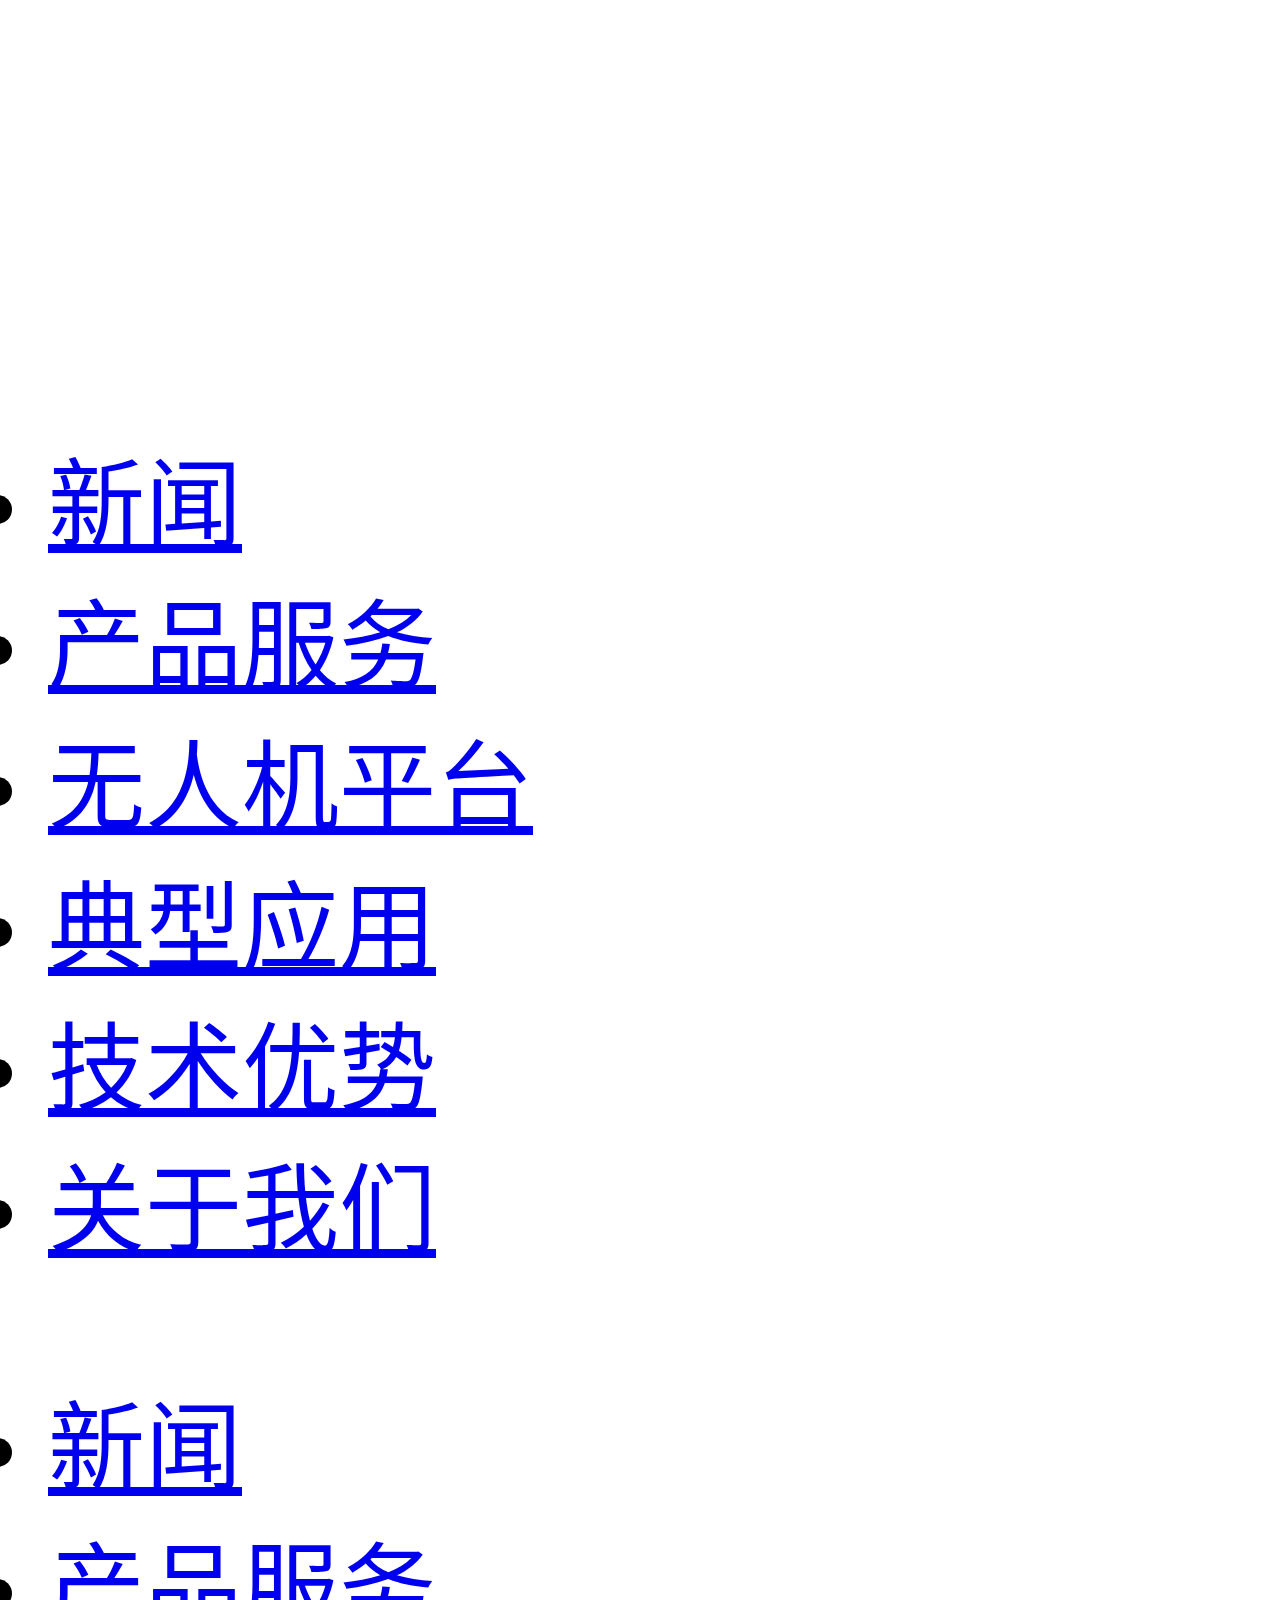
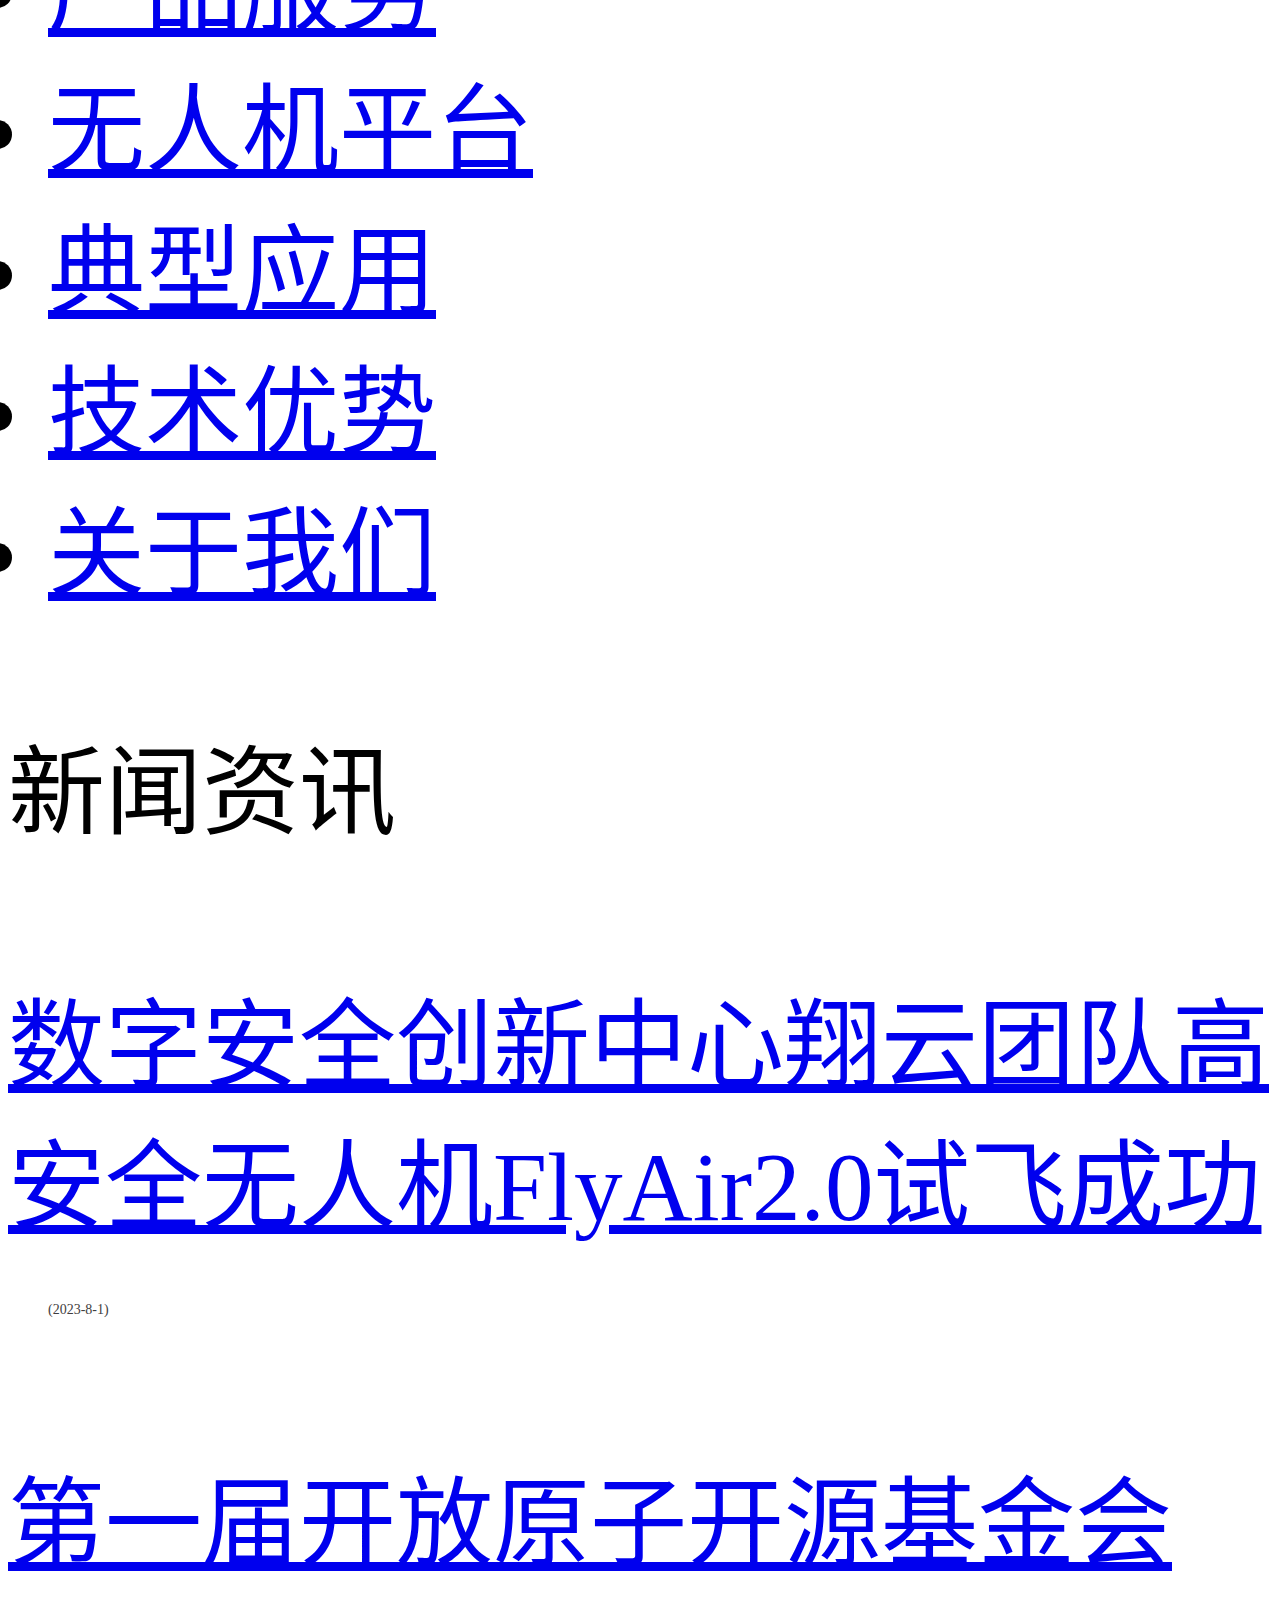
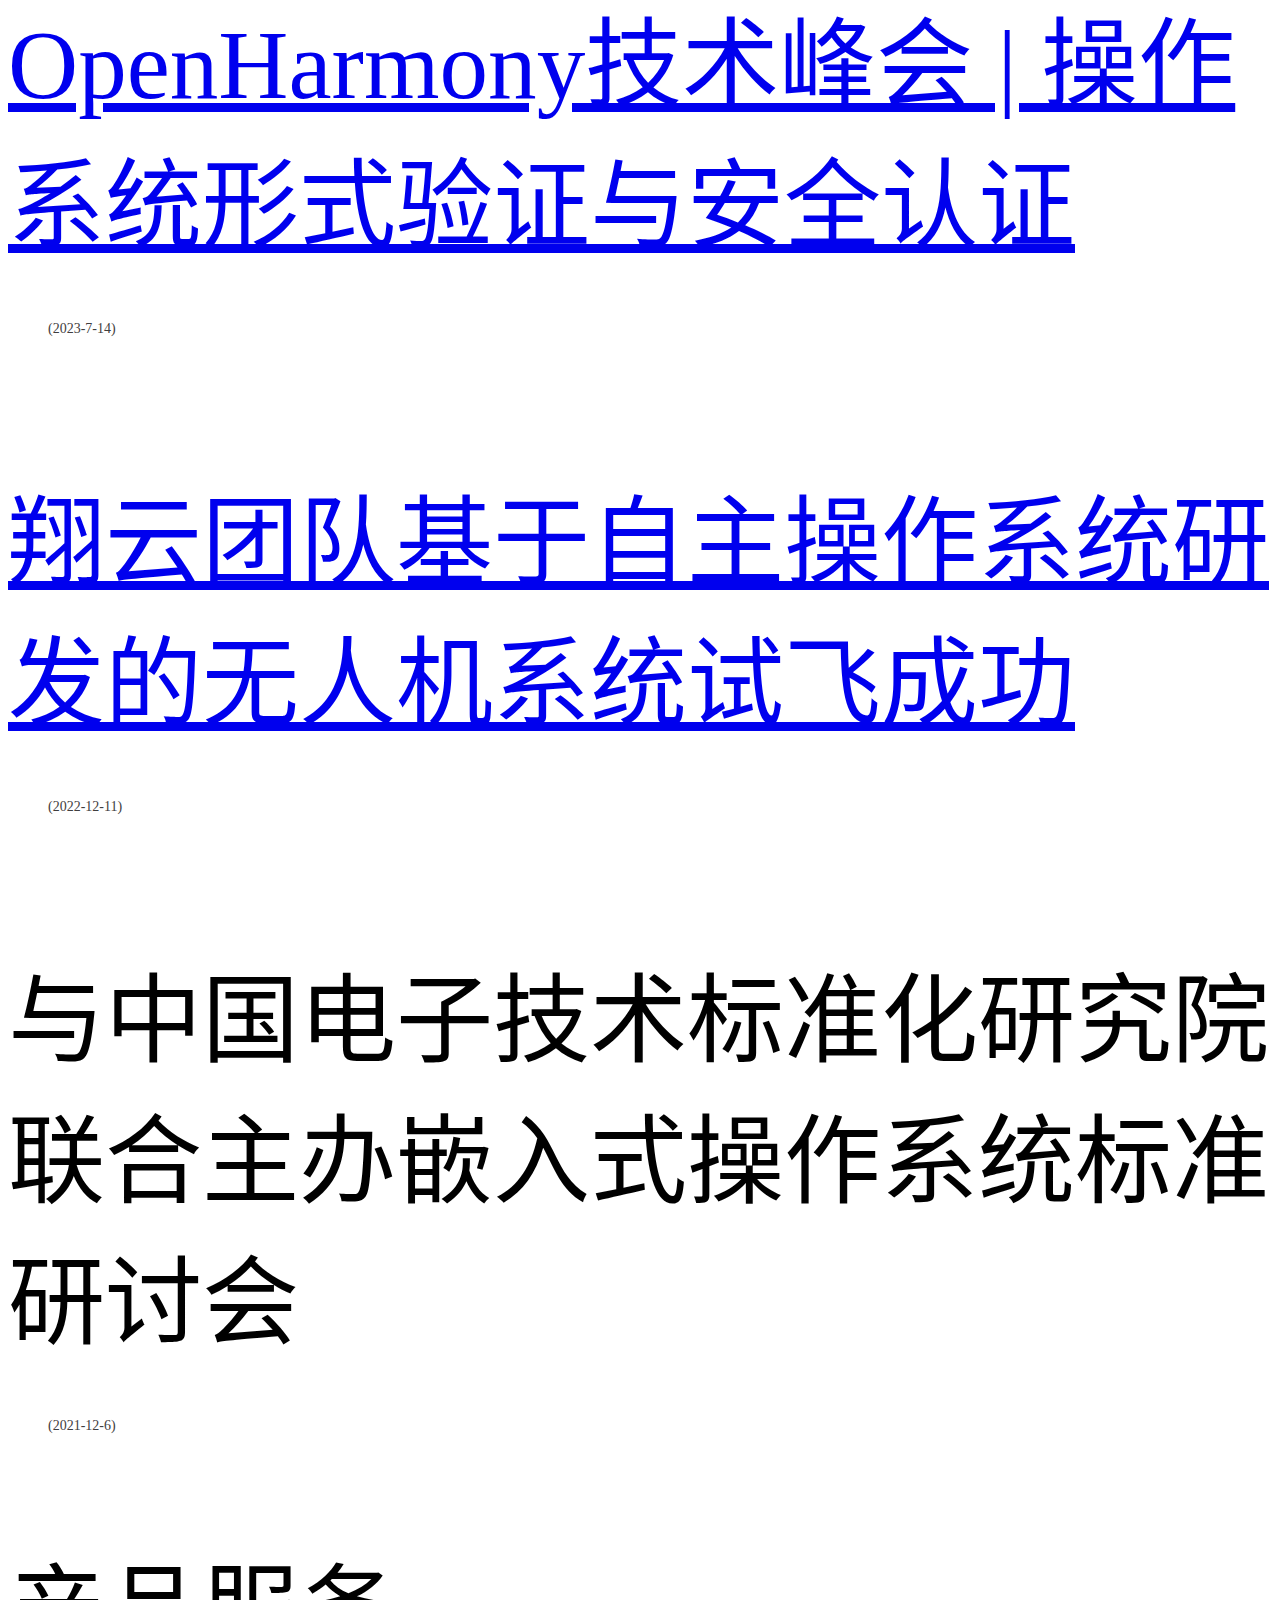
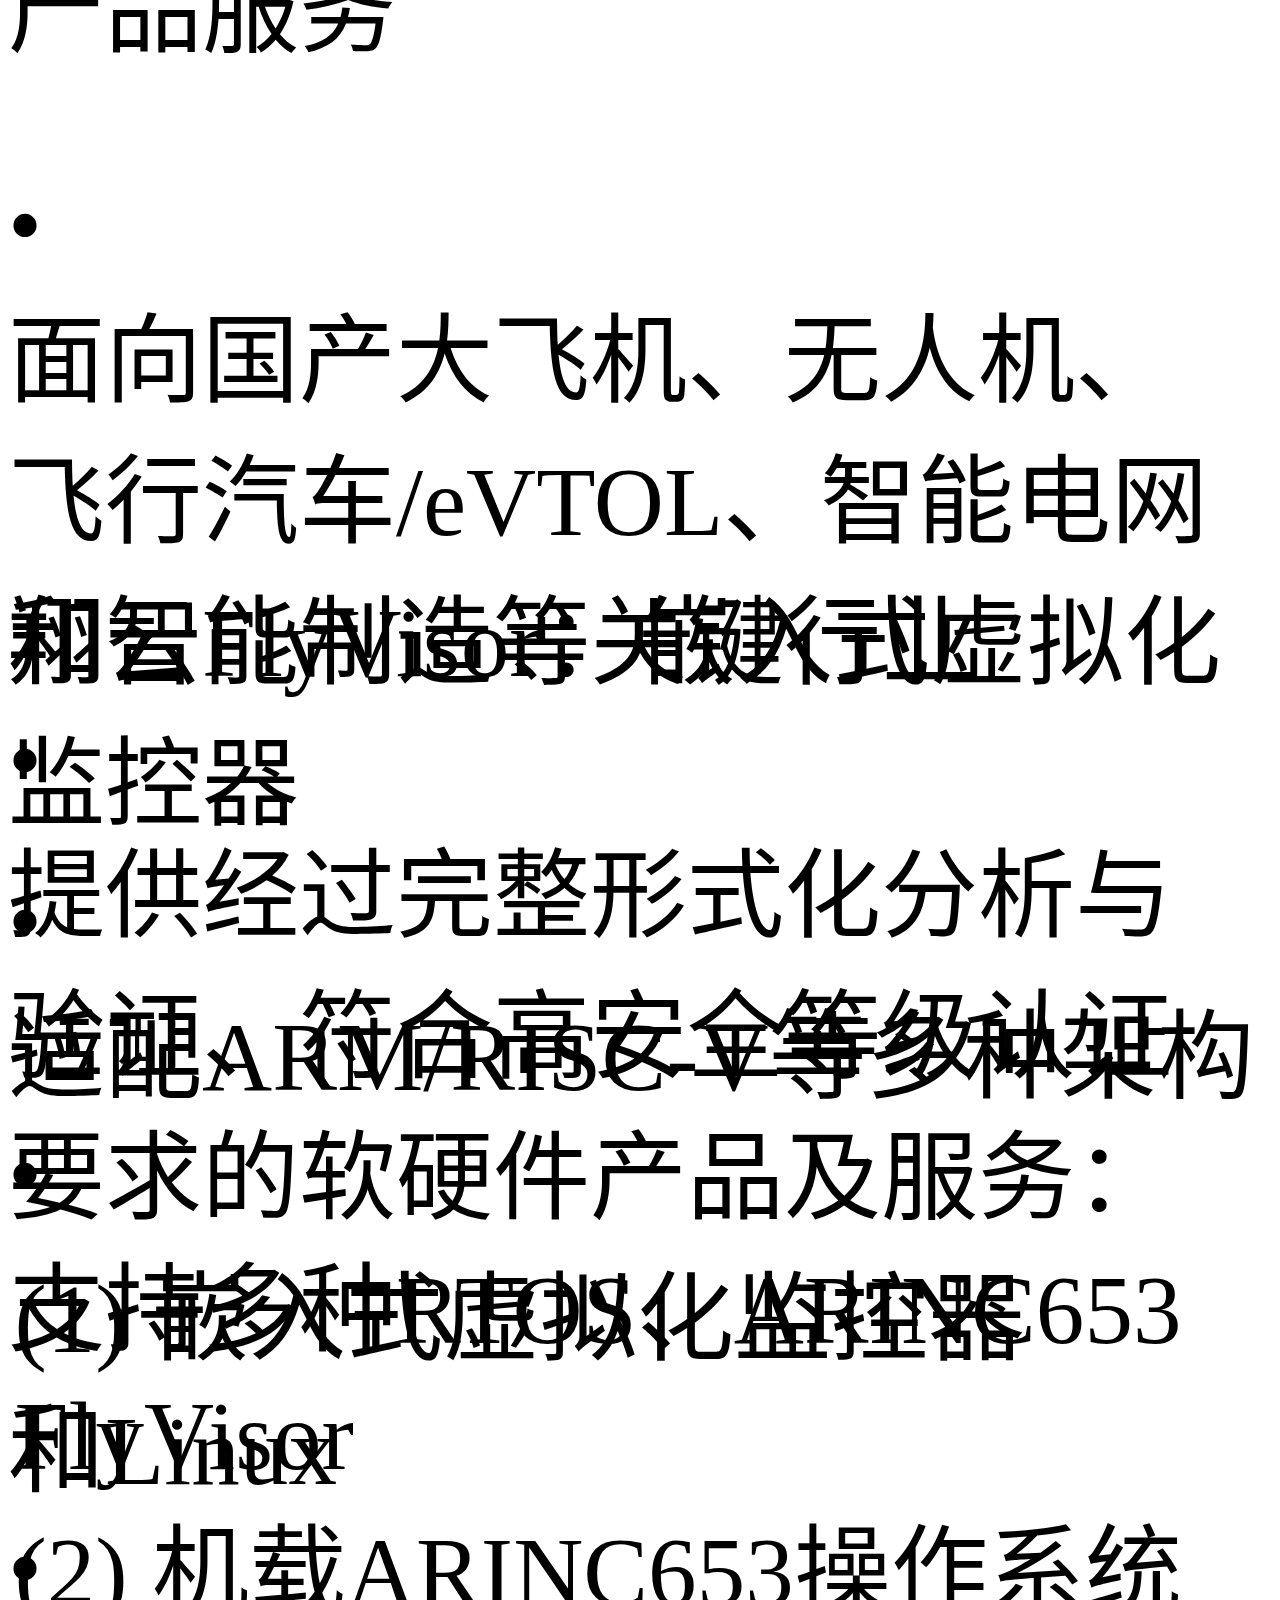
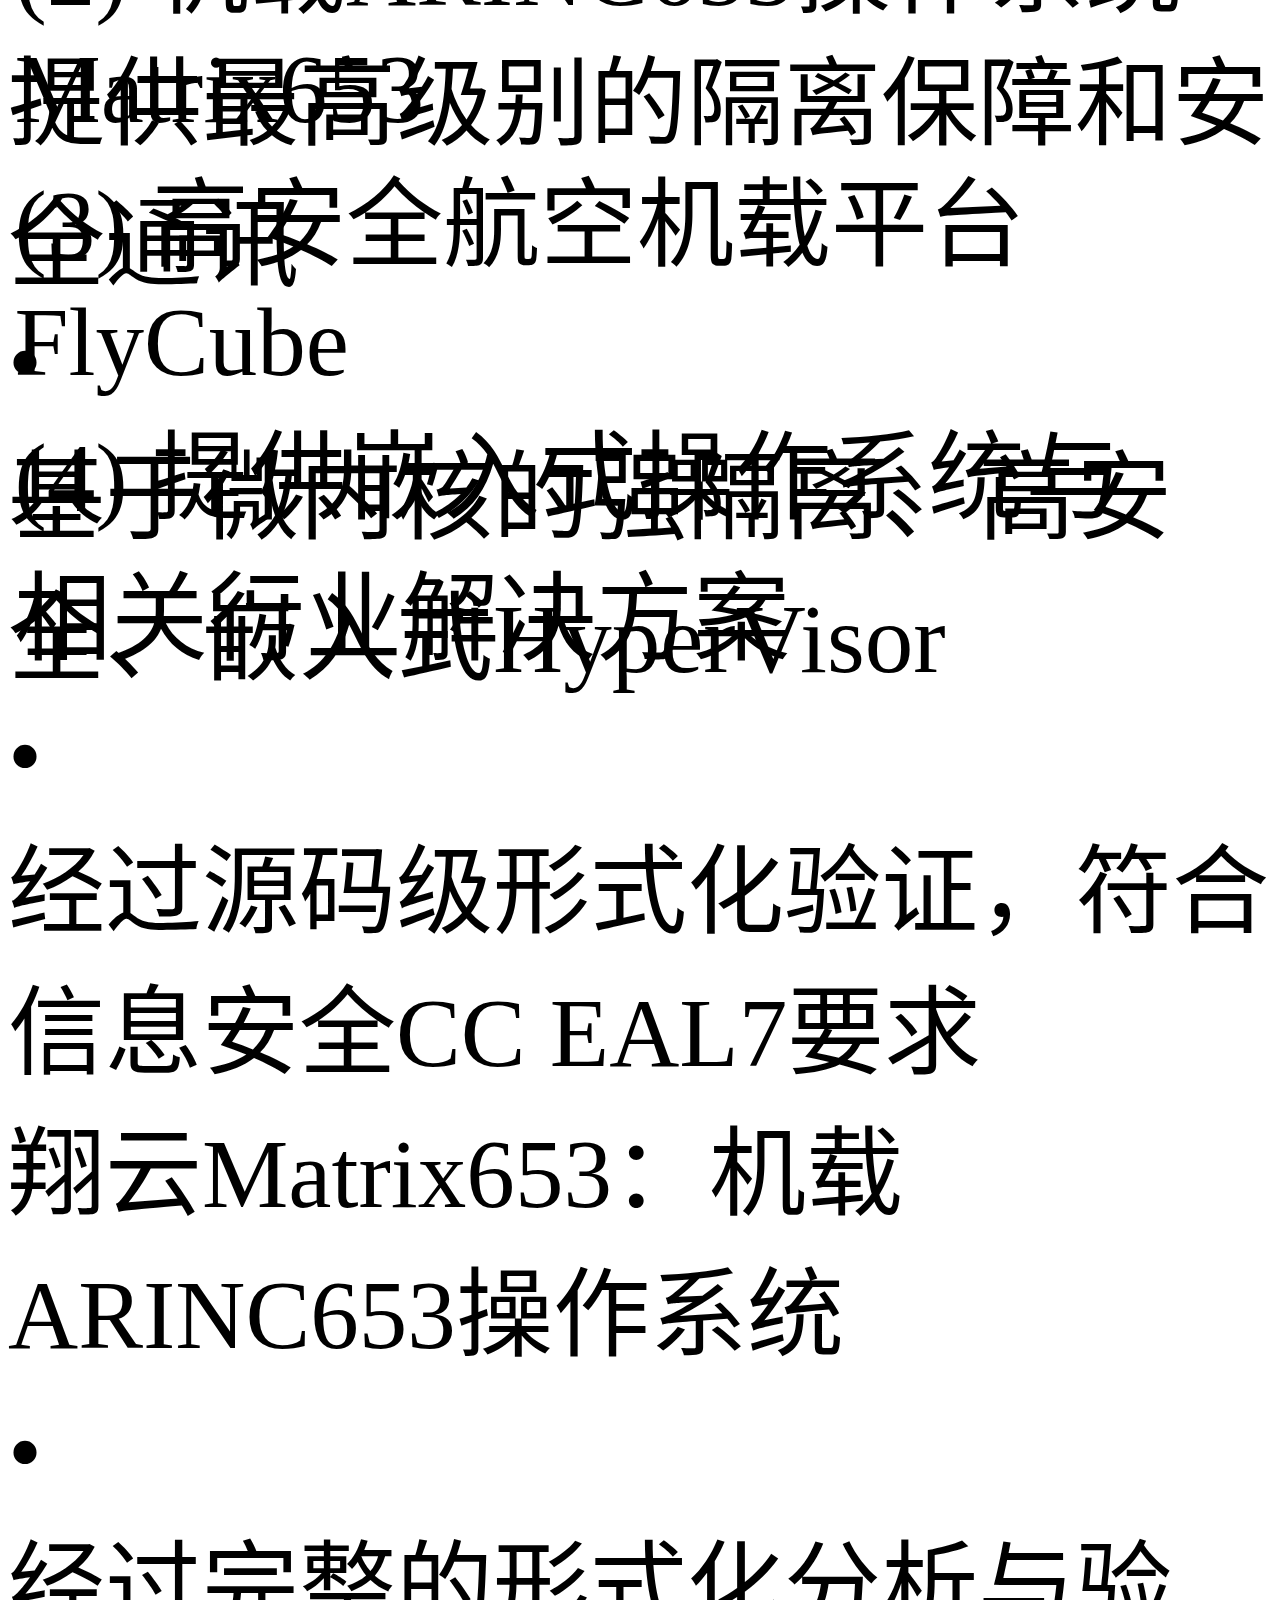
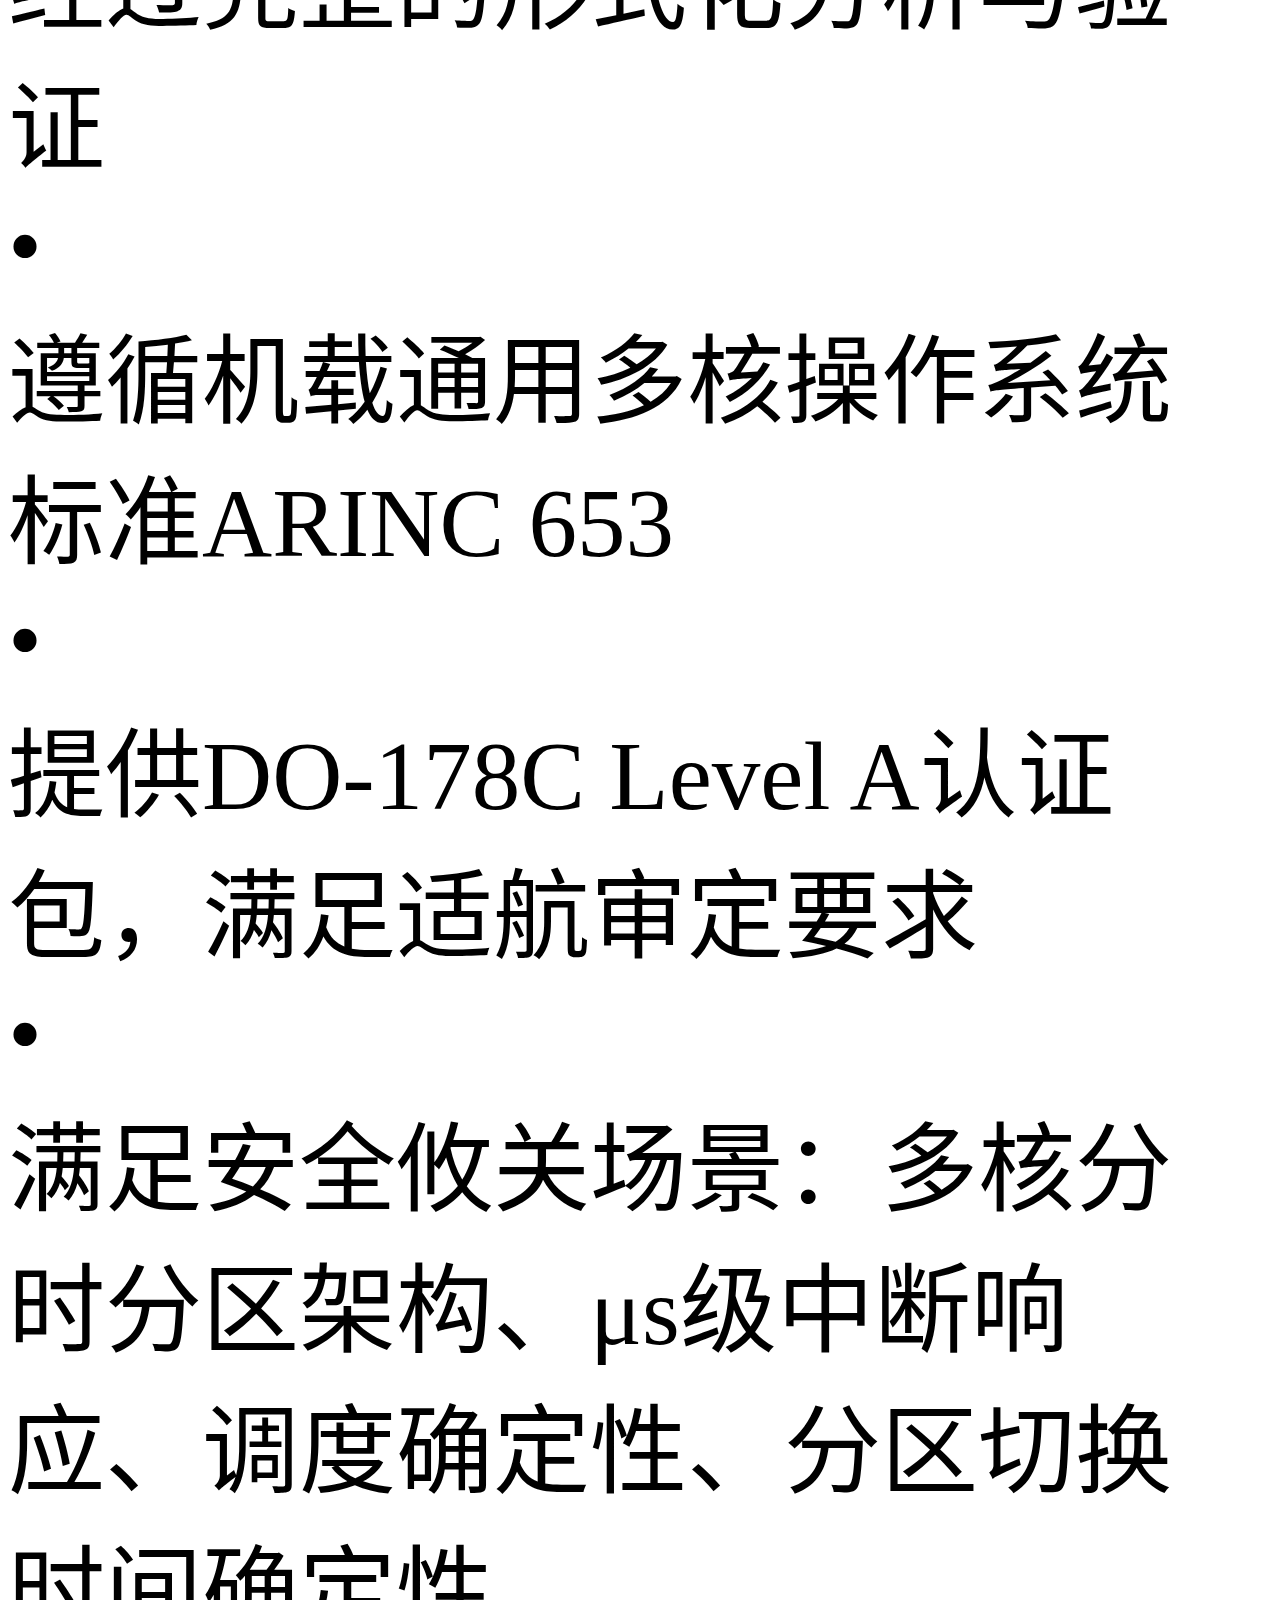
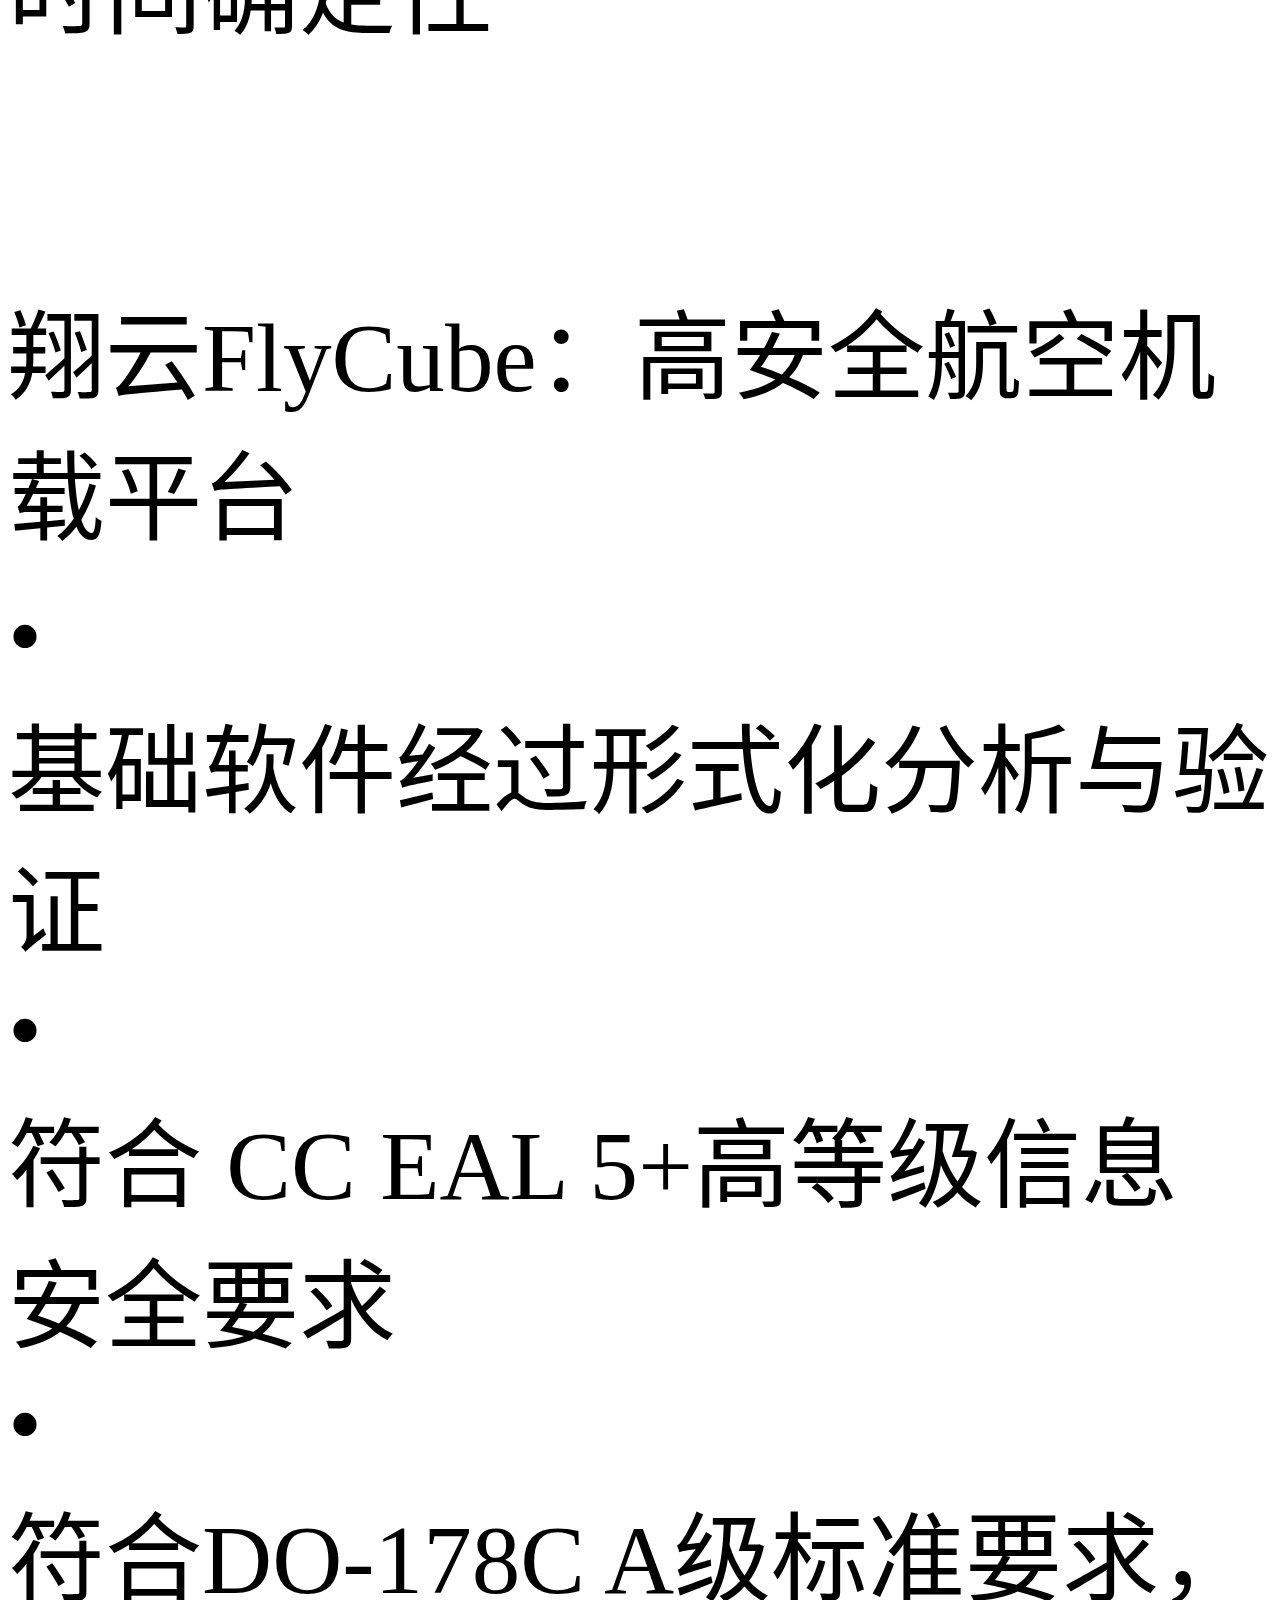
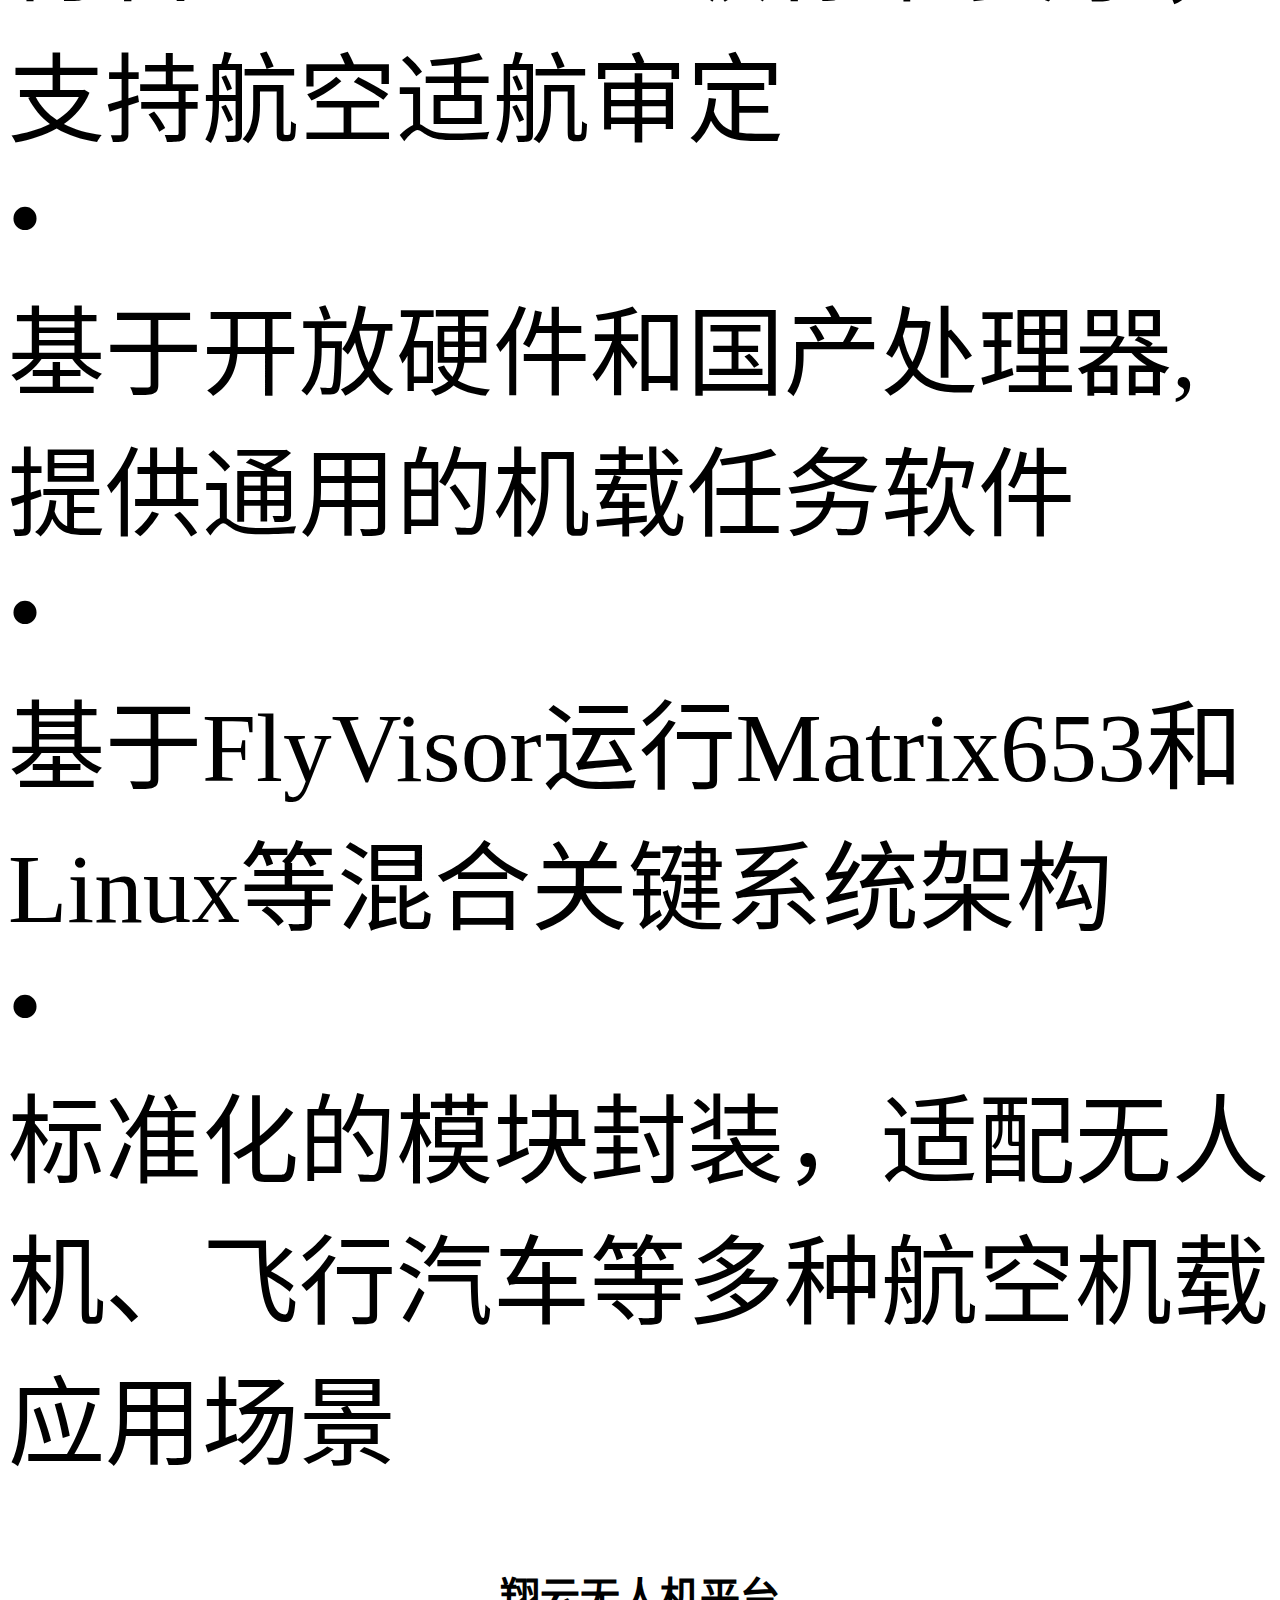
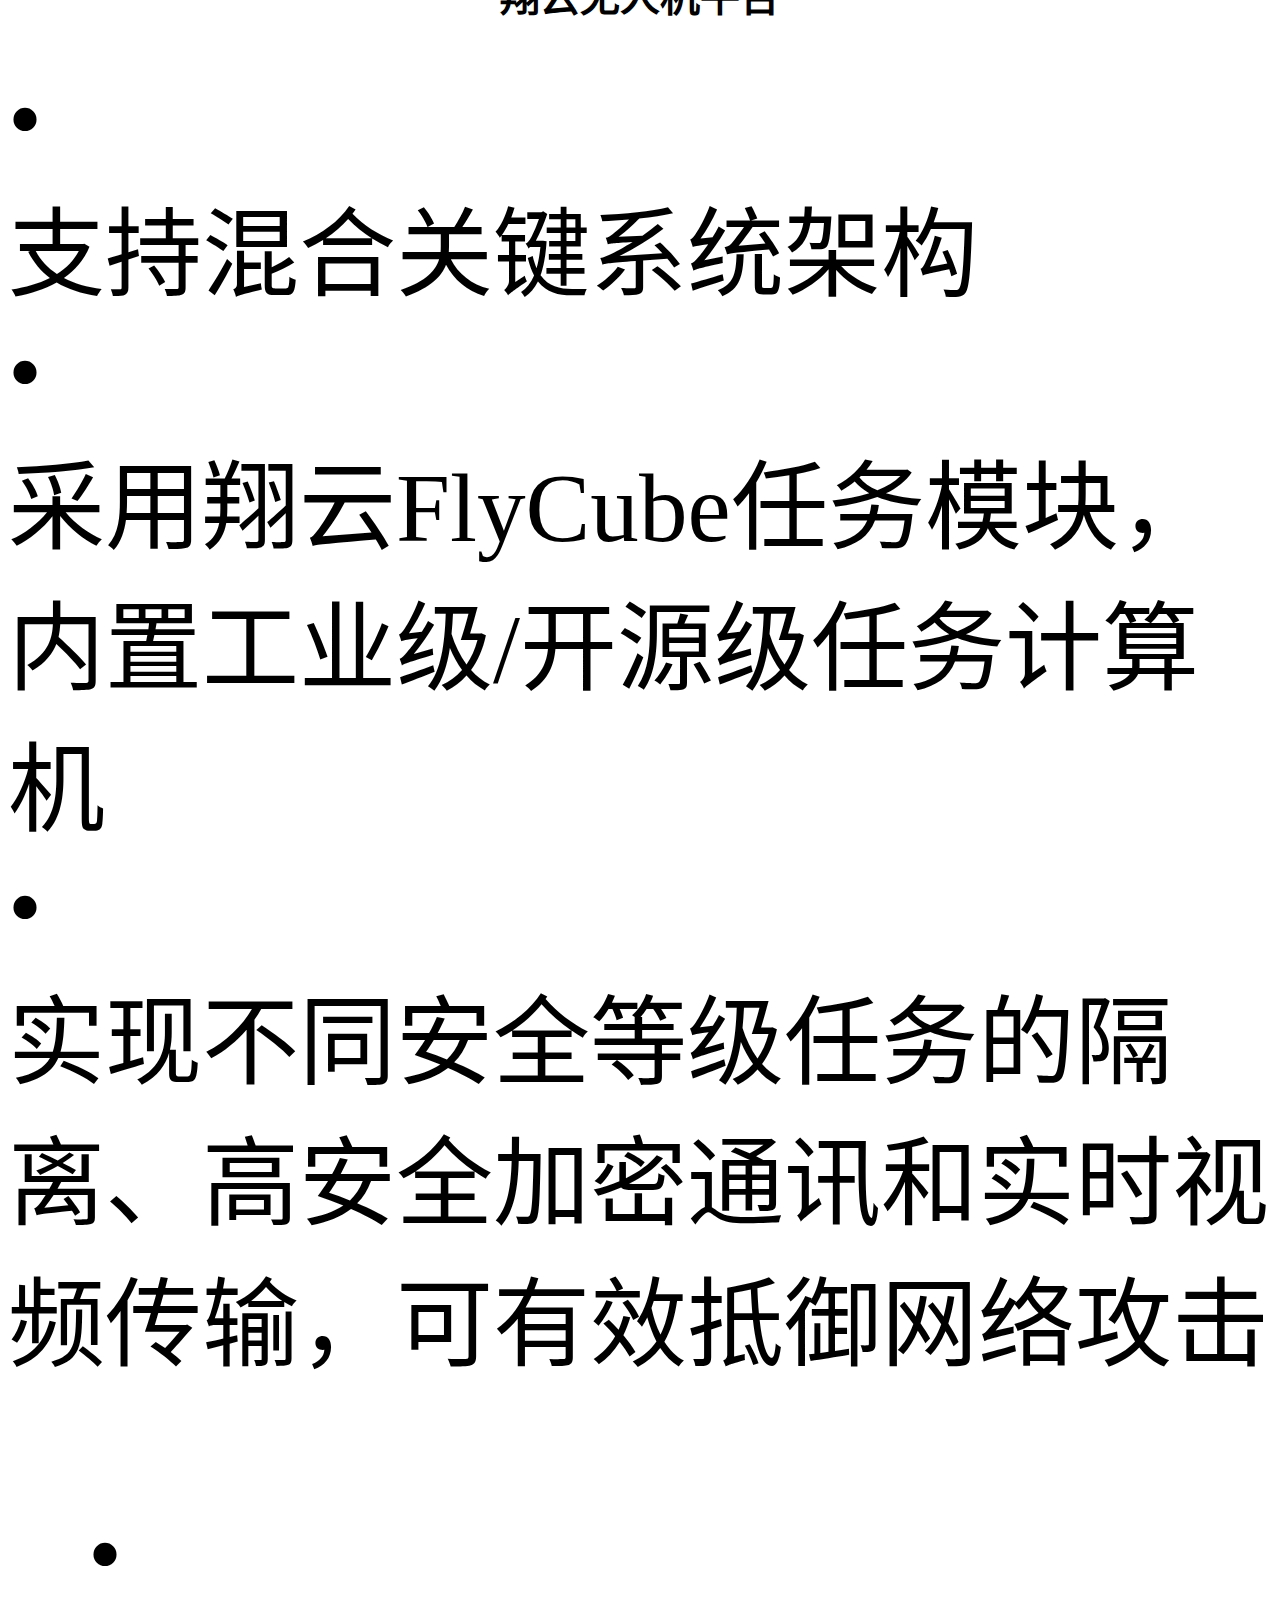
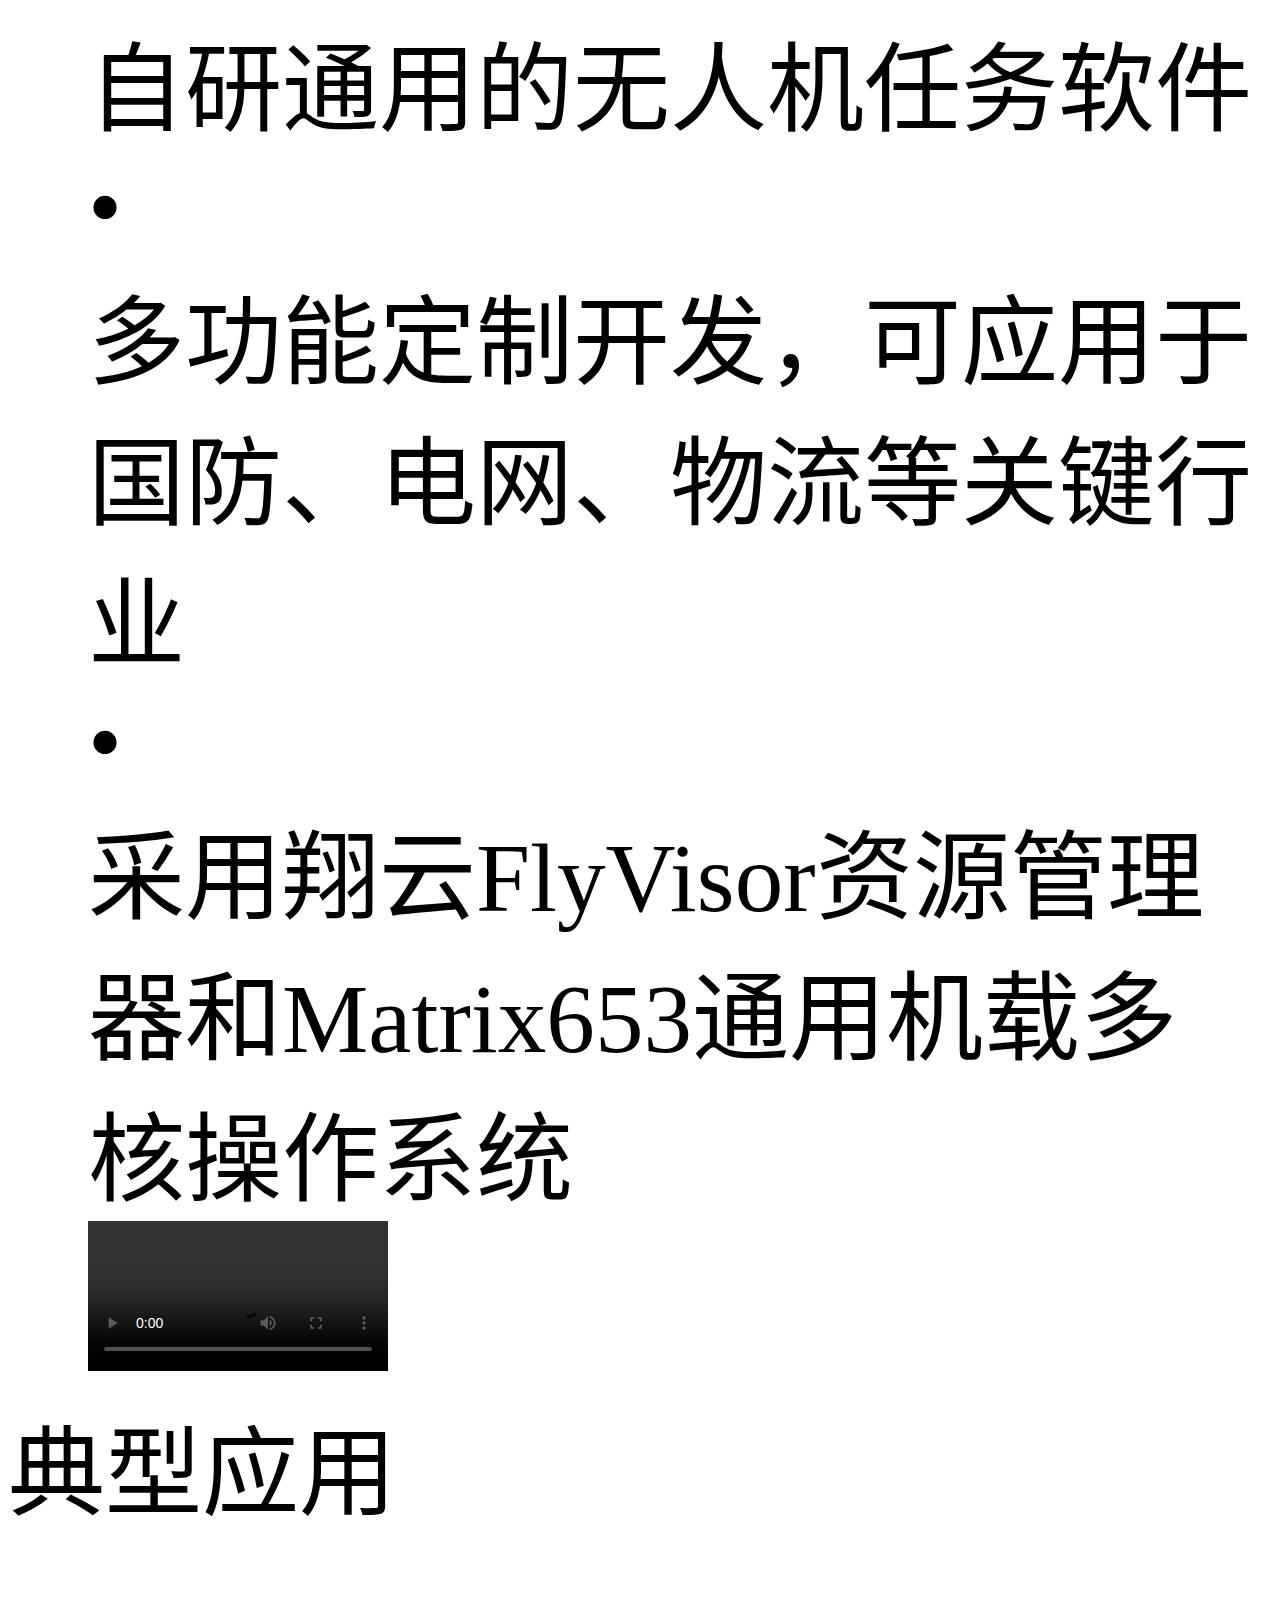
==== commit ce829744: "Add files via upload" ====
--- a/index.html
+++ b/index.html
@@ -27,6 +27,11 @@
   <script type="text/javascript" src="./Innovation/weixin.min.js"></script>
   <script type="text/javascript" src="./Innovation/util.js"></script>
   <script type="text/javascript" src="./Innovation/head.js"></script>
+  <script type="text/javascript" src="./Innovation/busuanzi.js"></script>
+  <script type="text/javascript" src="//cdn.bootcdn.net/ajax/libs/jquery/3.6.0/jquery.js"  crossorigin="anonymous"></script>
+  <script type="text/javascript" src="//open.source.lee23.top/auto-count-pv/js/auto-count-pv.js" crossorigin="anonymous"></script>
+
+
   <!--[if lt IE 9]>
 		<script type="text/javascript" src="./lib/html5shiv.min.js"></script>
 		<script type="text/javascript" src="./lib/respond.min.js"></script>
@@ -128,10 +133,10 @@
                     <div class="container">
                       <div class="section5-item ">
                         <div class="item-content">
-                          <img src="./Innovation/11.png" alt="">
+                          <img src="./Innovation/news1.png" alt="">
                           <div class="title11">
-                            <a href="https://mp.weixin.qq.com/s/_jdckEeAIuTYeGybe4fPQQ" target="_blank">翔云团队基于自主操作系统研发的无人机系统试飞成功</a><br>
-                            <p style="padding-left: 40px;font-size: 16px;color: #3f3e3e;padding-top: 40px;">(2022-12-11)</p>
+                            <a href="https://mp.weixin.qq.com/s/ETKa6W1n_cMuUxSuvvTrKw" target="_blank">数字安全创新中心翔云团队高安全无人机FlyAir2.0试飞成功</a><br>
+                            <p style="padding-left: 40px;font-size: 14px;color: #3f3e3e;padding-top: 40px;">(2023-8-1)</p>
                           </div>
                         </div>
                       </div>
@@ -139,51 +144,78 @@
                         <div class="item-content">
                           <img src="./Innovation/news2.png" alt="">
                           <div class="title11">
-                            <a href="https://www.elecfans.com/d/2195107.html" target="_blank">第一届开放原子开源基金会OpenHarmony技术峰会 | 操作系统形式验证与安全认证</a><br>
-                            <p style="padding-left: 40px;font-size: 16px;color: #3f3e3e;padding-top: 40px;">(2023-7-27)</p>
+                            <a href="https://mp.weixin.qq.com/s/VibV_r3MiUlCklb98ykySA" target="_blank">第一届开放原子开源基金会OpenHarmony技术峰会 | 操作系统形式验证与安全认证</a><br>
+                            <p style="padding-left: 40px;font-size: 14px;color: #3f3e3e;padding-top: 40px;">(2023-7-14)</p>
                           </div>
                         </div>
                       </div>
-                    </div>
-                  </div>
-                </div>
-              </div>
-            </div>
-          </div>
-        </div>
-        <div class="section7"id="section2">
-          <div class="container">
-            <style>
-              .image-container {
-                display: flex;
-                align-items: center;
-              }
-            
-              .image-container img {
-                width: 50%;
-                max-width: 800px; /* 可根据需要调整图片的最大宽度 */
-                padding-top: 40px;
-              }
-              .image-container .text-container {
-                 flex: 1; /* 让文本容器占据剩余空间 */
-              }
-            </style> 
-            <div class="section-right">
-              <div class="top-content">
-                  <div class="title-tips">
-                    <span>产品服务</span>
-                  </div>
-                  <div class="image-container">
-                    <img src="./Innovation/server.png" alt="产品服务图片">
-                      <div class="desc">
-                       <list class="desc" style="text-indent: -1.1em;margin-left: 1.1em;">•&nbsp;&nbsp;面向国产大飞机、无人机、飞行汽车/eVTOL、智能电网和智能制造等关键行业</list>
-                       <list class="desc" style="text-indent: -1.1em;margin-left: 1.1em;">•&nbsp;&nbsp;提供经过完整形式化分析与验证、符合高安全等级认证要求的软硬件产品及服务：</list><br>
-                       <list class="desc" style="margin-left: 1.1em;">(1)&nbsp;&nbsp;高安全航空机载平台FlyCube</list><br>
-                       <list class="desc" style="margin-left: 1.1em;">(2)&nbsp;&nbsp;嵌入式虚拟化监控器FlyVisor</list><br>
-                       <list class="desc" style="margin-left: 1.1em;">(3)&nbsp;&nbsp;机载ARINC653操作系统Matrix653</list><br>
-                       <list class="desc" style="margin-left: 1.1em;">(4)&nbsp;&nbsp;提供嵌入式操作系统与相关行业解决方案</list><br>
+                      <div class="section5-item ">
+                        <div class="item-content">
+                          <img src="./Innovation/11.png" alt="">
+                          <div class="title11">
+                            <a href="https://mp.weixin.qq.com/s/_jdckEeAIuTYeGybe4fPQQ" target="_blank">翔云团队基于自主操作系统研发的无人机系统试飞成功</a><br>
+                            <p style="padding-left: 40px;font-size: 14px;color: #3f3e3e;padding-top: 40px;">(2022-12-11)</p>
+                          </div>
+                        </div>
                       </div>
-                  </div>
+                      <div class="section5-item ">
+                        <div class="item-content">
+                          <img src="./Innovation/news.png" alt="">
+                          <div class="title11">
+                            <a>与中国电子技术标准化研究院联合主办嵌入式操作系统标准研讨会</a><br>
+                            <p style="padding-left: 40px;font-size: 14px;color: #3f3e3e;padding-top: 40px;">(2021-12-6)</p>
+                          </div>
+                        </div>
+                      </div>
+                    </div>
+                  </div>
+                </div>
+              </div>
+            </div>
+          </div>
+        </div>
+        <div class="section section3" id="section2">
+          <div class="section-item section-item-content section-item8" style="height: 520px;">
+            <p class="title">产品服务</p>
+            <div class="container1">
+              <div class="section-item-words1">
+                <div class="words-content">
+                  <div class="desc2" style="margin-top: 20px;padding-right: 60px;">
+                    <div class="li">
+                      <div class="li-left">•</div>
+                      <div class="li-right">面向国产大飞机、无人机、飞行汽车/eVTOL、智能电网和智能制造等关键行业</div>
+                      <div class="both"></div>
+                    </div>
+                    <div class="li">
+                      <div class="li-left">•</div>
+                      <div class="li-right">提供经过完整形式化分析与验证、符合高安全等级认证要求的软硬件产品及服务：</div>
+                      <div class="both"></div>
+                    </div>
+                    <div class="li">
+                      <div class="li-left"> </div>
+                      <div class="li-right" style="padding-left: 6.38px;">(1) 嵌入式虚拟化监控器FlyVisor</div>
+                      <div class="both"></div>
+                    </div>
+                    <div class="li">
+                      <div class="li-left"></div>
+                      <div class="li-right" style="padding-left: 6.38px;">(2) 机载ARINC653操作系统Matrix653</div>
+                      <div class="both"></div>
+                    </div>
+                    <div class="li">
+                      <div class="li-left"></div>
+                      <div class="li-right" style="padding-left: 6.38px;">(3) 高安全航空机载平台FlyCube</div>
+                      <div class="both"></div>
+                    </div>
+                    <div class="li">
+                      <div class="li-left"></div>
+                      <div class="li-right" style="padding-left: 6.38px;">(4) 提供嵌入式操作系统与相关行业解决方案</div>
+                      <div class="both"></div>
+                    </div>
+                  </div>
+                </div>
+              </div>
+              <div class="section-item-img" style="text-align: right;">
+                <img src="./Innovation/server.png" alt="">
               </div>
             </div>
           </div>
@@ -198,11 +230,31 @@
                 <div class="words-content">
                   <div class="subtitle">翔云FlyVisor：嵌入式虚拟化监控器</div>
                   <div class="desc1" style="margin-top: 20px;">
-                    <p>•&nbsp;&nbsp;适配ARM/RISC-V等多种架构</p><br>
-                    <p>•&nbsp;&nbsp;支持多种RTOS、ARINC653和Linux</p><br>
-                    <p>•&nbsp;&nbsp;提供最高级别的隔离保障和安全通讯</p><br>
-                    <p style="text-indent: -1.1em;margin-left: 1.1em;">•&nbsp;&nbsp;基于微内核的强隔离、高安全、嵌入式HyperVisor</p><br>
-                    <p style="text-indent:-1.1em;margin-left: 1.1em;">•&nbsp;&nbsp;经过源码级形式化验证,符合信息安全CC EAL7要求</p>
+                    <div class="li">
+                      <div class="li-left">•</div>
+                      <div class="li-right">适配ARM/RISC-V等多种架构</div>
+                      <div class="both"></div>
+                    </div>
+                    <div class="li">
+                      <div class="li-left">•</div>
+                      <div class="li-right">支持多种RTOS、ARINC653和Linux</div>
+                      <div class="both"></div>
+                    </div>
+                    <div class="li">
+                      <div class="li-left">•</div>
+                      <div class="li-right">提供最高级别的隔离保障和安全通讯</div>
+                      <div class="both"></div>
+                    </div>
+                    <div class="li">
+                      <div class="li-left">•</div>
+                      <div class="li-right">基于微内核的强隔离、高安全、嵌入式HyperVisor</div>
+                      <div class="both"></div>
+                    </div>
+                    <div class="li">
+                      <div class="li-left">•</div>
+                      <div class="li-right">经过源码级形式化验证，符合信息安全CC EAL7要求</div>
+                      <div class="both"></div>
+                    </div>
                   </div>
                 </div>
               </div>
@@ -214,10 +266,26 @@
                 <div class="words-content">
                   <div class="subtitle1">翔云Matrix653：机载ARINC653操作系统</div>
                   <div class="desc1" style="margin-top: 20px;padding-right: 60px;">
-                    <p>•&nbsp;&nbsp;经过完整的形式化分析与验证</p><br>
-                    <p style="text-indent: -1.1em;margin-left: 1.1em;">•&nbsp;&nbsp;遵循机载通用多核操作系统标准ARINC 653</p><br>
-                    <p style="text-indent: -1.1em;margin-left: 1.1em;">•&nbsp;&nbsp;提供DO-178C Level A认证包，满足适航审定要求</p><br>
-                    <p style="text-indent: -1.1em;margin-left: 1.1em;">•&nbsp;&nbsp;满足安全攸关场景：多核分时分区架构、μs级中断响应、调度确定性、分区切换时间确定性</p>
+                    <div class="li">
+                      <div class="li-left">•</div>
+                      <div class="li-right">经过完整的形式化分析与验证</div>
+                      <div class="both"></div>
+                    </div>
+                    <div class="li">
+                      <div class="li-left">•</div>
+                      <div class="li-right">遵循机载通用多核操作系统标准ARINC 653</div>
+                      <div class="both"></div>
+                    </div>
+                    <div class="li">
+                      <div class="li-left">•</div>
+                      <div class="li-right">提供DO-178C Level A认证包，满足适航审定要求</div>
+                      <div class="both"></div>
+                    </div>
+                    <div class="li">
+                      <div class="li-left">•</div>
+                      <div class="li-right">满足安全攸关场景：多核分时分区架构、μs级中断响应、调度确定性、分区切换时间确定性</div>
+                      <div class="both"></div>
+                    </div>
                   </div>
                 </div>
               </div>
@@ -235,45 +303,96 @@
                 <div class="words-content">
                   <div class="subtitle">翔云FlyCube：高安全航空机载平台</div>
                   <div class="desc1" style="margin-top: 20px;">
-                    <p style="text-indent: -1.1em;margin-left: 1.1em;">•&nbsp;&nbsp;基础软件经过形式化分析与验证</p><br>
-                    <p style="text-indent: -1.1em;margin-left: 1.1em;">•&nbsp;&nbsp;符合 CC EAL 5+高等级信息安全要求</p><br>
-                    <p style="text-indent: -1.1em;margin-left: 1.1em;">•&nbsp;&nbsp;符合DO-178C A级标准要求，支持航空适航审定</p><br>
-                    <p style="text-indent: -1.1em;margin-left: 1.1em;">•&nbsp;&nbsp;基于开放硬件和国产处理器,提供通用的机载任务软件</p><br>
-                    <p style="text-indent: -1.1em;margin-left: 1.1em;">•&nbsp;&nbsp;基于FlyVisor运行Matrix653和Linux等混合关键系统架构</p><br>
-                    <p style="text-indent: -1.1em;margin-left: 1.1em;">•&nbsp;&nbsp;标准化的模块封装，适配无人机、飞行汽车等多种航空机载应用场景</p>
+                    <div class="li">
+                      <div class="li-left">•</div>
+                      <div class="li-right">基础软件经过形式化分析与验证</div>
+                      <div class="both"></div>
+                    </div>
+                    <div class="li">
+                      <div class="li-left">•</div>
+                      <div class="li-right">符合 CC EAL 5+高等级信息安全要求</div>
+                      <div class="both"></div>
+                    </div>
+                    <div class="li">
+                      <div class="li-left">•</div>
+                      <div class="li-right">符合DO-178C A级标准要求，支持航空适航审定</div>
+                      <div class="both"></div>
+                    </div>
+                    <div class="li">
+                      <div class="li-left">•</div>
+                      <div class="li-right">基于开放硬件和国产处理器,提供通用的机载任务软件</div>
+                      <div class="both"></div>
+                    </div>
+                    <div class="li">
+                      <div class="li-left">•</div>
+                      <div class="li-right">基于FlyVisor运行Matrix653和Linux等混合关键系统架构</div>
+                      <div class="both"></div>
+                    </div>
+                    <div class="li">
+                      <div class="li-left">•</div>
+                      <div class="li-right">标准化的模块封装，适配无人机、飞行汽车等多种航空机载应用场景</div>
+                      <div class="both"></div>
+                    </div>
                   </div>
                 </div>
               </div>
             </div>
           </div>
           <div class="section-item section-item-feature"id="section3">
-              <div class="container">
-                <div class="left-box">
-                </div>
-                <div class="section-words">
-                  <p class="title" style="padding-bottom :30px ;">翔云无人机平台</p>
+            <p class="title" style="text-align:center; font-size: 40px; padding-top: 40px; font-weight: 600;">翔云无人机平台</p>
+              <div class="container1">
+                <div class="left-box" style=" flex: 1; flex-basis: 50%;">
                   <div class="between" style="display: flex;">
-                    <div class="left" style="width: 550px;" >                  
-                      <p class="subtitle">•&nbsp;&nbsp;支持混合关键系统架构</p>
-                      <p class="subtitle">•&nbsp;&nbsp;采用翔云FlyCube任务模块，内置工业级/开源级任务计算机</p>
-                      <p class="subtitle" style="text-indent: -1.1em;margin-left: 1.1em;">•&nbsp;&nbsp;实现不同安全等级任务的隔离、高安全加密通讯和实时视频传输，可有效抵御网络攻击</p>
-                    </div>
-                    <div class="right1" style="width: 500px;">
-                      <p class="subtitle">•&nbsp;&nbsp;自研通用的无人机任务软件</p>
-                      <p class="subtitle">•&nbsp;&nbsp;多功能定制开发，可应用于国防、电网、物流等关键行业</p>
-                      <p class="subtitle" style="text-indent: -1.1em;margin-left: 1.1em;">•&nbsp;&nbsp;采用翔云FlyVisor资源管理器和Matrix653通用机载多核操作系统</p>
-                    </div>
-                  </div>
-                  <div class="video-wrapper">
-                    <div class="img1">
-                      <img src="./Innovation/platform.png" alt="">
-                    </div>
-                    <video controls style="padding-left:50px;">
-                      <source src="./Innovation/video.mp4" type="video/mp4">
-                    </video>
-                  </div>
-                </div>
-                <div class="right-box"></div>
+                  <div class="left">                  
+                    <div class="li">
+                      <div class="li-left">•</div>
+                      <div class="li-right">支持混合关键系统架构</div>
+                      <div class="both"></div>
+                    </div>
+                    <div class="li">
+                      <div class="li-left">•</div>
+                      <div class="li-right">采用翔云FlyCube任务模块，内置工业级/开源级任务计算机</div>
+                      <div class="both"></div>
+                    </div>
+                    <div class="li">
+                      <div class="li-left">•</div>
+                      <div class="li-right">实现不同安全等级任务的隔离、高安全加密通讯和实时视频传输，可有效抵御网络攻击</div>
+                      <div class="both"></div>
+                    </div>
+                  </div>
+                  </div>
+                  <div class="img1">
+                    <img src="./Innovation/platform.png" alt="">
+                  </div>
+                </div>
+                <div class="right-box" style=" flex: 1; flex-basis: 50%;">
+                  <div class="section-words">
+                    <div class="between" style="display: flex; padding-left: 80px;">
+                      <div class="right1">
+                        <div class="li">
+                          <div class="li-left">•</div>
+                          <div class="li-right">自研通用的无人机任务软件</div>
+                          <div class="both"></div>
+                        </div>
+                        <div class="li">
+                          <div class="li-left">•</div>
+                          <div class="li-right">多功能定制开发，可应用于国防、电网、物流等关键行业</div>
+                          <div class="both"></div>
+                        </div>
+                        <div class="li">
+                          <div class="li-left">•</div>
+                          <div class="li-right">采用翔云FlyVisor资源管理器和Matrix653通用机载多核操作系统</div>
+                          <div class="both"></div>
+                        </div>
+                      </div>
+                    </div>
+                    <div class="video-wrapper">
+                      <video controls style="padding-left:80px;">
+                        <source src="./Innovation/video.mp4" type="video/mp4">
+                      </video>
+                    </div>
+                  </div>
+                </div>
               </div>
           </div>
         </div>
@@ -284,40 +403,40 @@
               <p>翔云系列产品已应用于无人机、智能制造、国家电网等行业，并探索在国产大飞机、飞行汽车行业的实际应用</p>
             </div>
             <div class="container">
-              <div class="section5-item ">
+              <div class="section5-item " style="justify-content: flex-end;">
                 <div class="item-content">
                   <img src="./Innovation/drone.png" alt="">
                   <div class="title">无人机</div>
                 </div>
               </div>
-              <div class="section5-item ">
+              <div class="section5-item">
+                <div class="item-content">
+                  <img src="./Innovation/smart.png" alt="">
+                  <div class="title">智能制造</div>
+                </div>
+              </div>
+              <div class="section5-item" style="justify-content: flex-start;">
+                <div class="item-content">
+                  <img src="./Innovation/power.png" alt="">
+                  <div class="title">国家电网</div>
+                </div>
+              </div>
+            </div>
+          </div>
+        </div>
+        <div class="section section61" id="section4">
+          <div class="section-item">
+            <div class="container">
+              <div class="section5-item "  style="justify-content: flex-end;">
                 <div class="item-content">
                   <img src="./Innovation/plane.jpg" alt="">
                   <div class="title">国产大飞机</div>
                 </div>
               </div>
-              <div class="section5-item">
+              <div class="section5-item"  style="justify-content: flex-start;">
                 <div class="item-content">
                   <img src="./Innovation/car.jpg" alt="">
                   <div class="title">飞行汽车</div>
-                </div>
-              </div>
-            </div>
-          </div>
-        </div>
-        <div class="section section61" id="section4">
-          <div class="section-item">
-            <div class="container">
-              <div class="section5-item">
-                <div class="item-content">
-                  <img src="./Innovation/power.png" alt="">
-                  <div class="title">国家电网</div>
-                </div>
-              </div>
-              <div class="section5-item">
-                <div class="item-content">
-                  <img src="./Innovation/smart.png" alt="">
-                  <div class="title">智能制造</div>
                 </div>
               </div>
             </div>
@@ -328,7 +447,7 @@
             <div class="title">技术优势</div>
             <div class="subtitle" >
               <p>我们提供最专业的服务</p>
-              <p>如有任何疑问，可直接联系我们，我们将为你进行解答</p>
+              <p>如有任何疑问，可直接联系我们，我们将为您进行解答</p>
             </div>
             <div class="container">
               <div class="section5-item section5-item1">
@@ -368,7 +487,7 @@
             <div class="section-bottom">
               <div class="bottom-content" id="mobile-section1">
                 <div class="title-tips">
-                  <span>新闻</span>
+                  <span>新闻资讯</span>
                   <i></i>
                 </div>
                 <div class="section section51">
@@ -376,10 +495,10 @@
                     <div class="container">
                       <div class="section5-item section5-item">
                         <div class="item-content">
-                          <img src="./Innovation/11.png" alt="">
+                          <img src="./Innovation/news1.png" alt="">
                           <div class="title1">
-                            <a href="https://mp.weixin.qq.com/s/_jdckEeAIuTYeGybe4fPQQ" target="_blank">翔云团队基于自主操作系统研发的无人机系统试飞成功</a><br>
-                            <a style="font-size: 12px;">(2022-12-11)</a>
+                            <a href="https://mp.weixin.qq.com/s/ETKa6W1n_cMuUxSuvvTrKw" target="_blank">数字安全创新中心翔云团队高安全无人机FlyAir2.0试飞成功</a><br>
+                            <a style="font-size: 14px;"> (2023-8-1)</a>
                           </div>
                         </div>
                       </div>
@@ -387,8 +506,26 @@
                         <div class="item-content">
                           <img src="./Innovation/news2.png" alt="">
                           <div class="title1">
-                            <a href="https://www.elecfans.com/d/2195107.html" target="_blank">第一届开放原子开源基金会OpenHarmony技术峰会 | 操作系统形式验证与安全认证</a><br>
-                            <a style="font-size: 12px;"> (2023-7-27)</a>
+                            <a href="https://mp.weixin.qq.com/s/VibV_r3MiUlCklb98ykySA" target="_blank">第一届开放原子开源基金会OpenHarmony技术峰会 | 操作系统形式验证与安全认证</a><br>
+                            <a style="font-size: 14px;"> (2023-7-14)</a>
+                          </div>
+                        </div>
+                      </div>
+                      <div class="section5-item section5-item">
+                        <div class="item-content">
+                          <img src="./Innovation/11.png" alt="">
+                          <div class="title1">
+                            <a href="https://mp.weixin.qq.com/s/_jdckEeAIuTYeGybe4fPQQ" target="_blank">翔云团队基于自主操作系统研发的无人机系统试飞成功</a><br>
+                            <a style="font-size: 14px;">(2022-12-11)</a>
+                          </div>
+                        </div>
+                      </div>
+                      <div class="section5-item section5-item">
+                        <div class="item-content1">
+                          <img src="./Innovation/news.png" alt="">
+                          <div class="title1">
+                            <a>与中国电子技术标准化研究院联合主办嵌入式操作系统标准研讨会</a><br>
+                            <a style="font-size: 14px;">(2021-12-6)</a>
                           </div>
                         </div>
                       </div>
@@ -409,19 +546,45 @@
                 </div>
               </div>
               <div class="section-bottom">
-                <p class="subtitle">面向国产大飞机、无人机、飞行汽车/eVTOL、智能电网和智能制造等关键行业</p>
-                <p class="subtitle">提供经过完整形式化分析与验证、符合高安全等级认证要求的软硬件产品及服务：</p>
-                <p class="subtitle">(1)嵌入式虚拟化监控器FlyVisor</p>
-                <p class="subtitle">(2)机载ARINC653操作系统Matrix653</p>
-                <p class="subtitle">(3)高安全航空机载平台FlyCube</p>
-                <p class="subtitle">(4)提供嵌入式操作系统与相关行业解决方案。</p>
-                <img src="./Innovation/server.png" alt="">
+                <div class="li">
+                  <div class="li-left">•</div>
+                  <div class="li-right">面向国产大飞机、无人机、飞行汽车/eVTOL、智能电网和智能制造等关键行业</div>
+                  <div class="both"></div>
+                </div>
+                <div class="li">
+                  <div class="li-left">•</div>
+                  <div class="li-right">提供经过完整形式化分析与验证、符合高安全等级认证要求的软硬件产品及服务：</div>
+                  <div class="both"></div>
+                </div>
+                <div class="li">
+                  <div class="li-left"> </div>
+                  <div class="li-right" style="padding-left: 6.38px;">(1) 嵌入式虚拟化监控器FlyVisor</div>
+                  <div class="both"></div>
+                </div>
+                <div class="li">
+                  <div class="li-left"></div>
+                  <div class="li-right" style="padding-left: 6.38px;">(2) 机载ARINC653操作系统Matrix653</div>
+                  <div class="both"></div>
+                </div>
+                <div class="li">
+                  <div class="li-left"></div>
+                  <div class="li-right" style="padding-left: 6.38px;">(3) 高安全航空机载平台FlyCube</div>
+                  <div class="both"></div>
+                </div>
+                <div class="li">
+                  <div class="li-left"></div>
+                  <div class="li-right" style="padding-left: 6.38px;">(4) 提供嵌入式操作系统与相关行业解决方案</div>
+                  <div class="both"></div>
+                </div>
+                <div class="section-item-img" style="display: flex;justify-content: center;">
+                  <img src="./Innovation/server.png" alt="">
+                </div>
               </div>
             </div>
           </div>
         </div>
         <div class="section section3" >
-          <div class="section-item section-item-content section-item3">
+          <div class="section-item section-item-content section-item6">
             <div class="container">
               <div class="section-item-img">
                 <img src="./Innovation/flyvisor.png" alt="">
@@ -430,11 +593,31 @@
                 <div class="words-content">
                   <div class="subtitle">翔云FlyVisor：嵌入式虚拟化监控器</div>
                   <div class="desc">
-                    <list>•&nbsp;&nbsp;适配ARM/RISC-V等多种架构</list><br>
-                    <list>•&nbsp;&nbsp;支持多种RTOS、ARINC653和Linux</list><br>
-                    <list>•&nbsp;&nbsp;提供最高级别的隔离保障和安全通讯</list><br>
-                    <list>•&nbsp;&nbsp;基于微内核的强隔离、高安全、嵌入式HyperVisor</list><br>
-                    <p style="text-indent: -1.1em;margin-left: 1.1em;">•&nbsp;&nbsp;经过源码级形式化验证，符合信息安全CC EAL7要求</p>
+                    <div class="li">
+                      <div class="li-left">•</div>
+                      <div class="li-right">适配ARM/RISC-V等多种架构</div>
+                      <div class="both"></div>
+                    </div>
+                    <div class="li">
+                      <div class="li-left">•</div>
+                      <div class="li-right">支持多种RTOS、ARINC653和Linux</div>
+                      <div class="both"></div>
+                    </div>
+                    <div class="li">
+                      <div class="li-left">•</div>
+                      <div class="li-right">提供最高级别的隔离保障和安全通讯</div>
+                      <div class="both"></div>
+                    </div>
+                    <div class="li">
+                      <div class="li-left">•</div>
+                      <div class="li-right">基于微内核的强隔离、高安全、嵌入式HyperVisor</div>
+                      <div class="both"></div>
+                    </div>
+                    <div class="li">
+                      <div class="li-left">•</div>
+                      <div class="li-right">经过源码级形式化验证，符合信息安全CC EAL7要求</div>
+                      <div class="both"></div>
+                    </div>
                   </div>
                 </div>
               </div>
@@ -451,10 +634,26 @@
                    翔云Matrix653：机载ARINC653操作系统
                   </div>
                   <div class="desc">
-                    <list>•&nbsp;&nbsp;经过严格的形式化分析与验证</list><br>
-                    <list>•&nbsp;&nbsp;遵循机载通用多核操作系统标准ARINC 653</list><br>
-                    <list>•&nbsp;&nbsp;提供DO-178C Level A认证包，满足适航审定要求</list><br>
-                    <p style="text-indent: -1.1em;margin-left: 1.1em;">•&nbsp;&nbsp;满足安全攸关场景：多核分时分区架构、μs级中断响应、调度确定性、分区切换时间确定性</p>
+                    <div class="li">
+                      <div class="li-left">•</div>
+                      <div class="li-right">经过完整的形式化分析与验证</div>
+                      <div class="both"></div>
+                    </div>
+                    <div class="li">
+                      <div class="li-left">•</div>
+                      <div class="li-right">遵循机载通用多核操作系统标准ARINC 653</div>
+                      <div class="both"></div>
+                    </div>
+                    <div class="li">
+                      <div class="li-left">•</div>
+                      <div class="li-right">提供DO-178C Level A认证包，满足适航审定要求</div>
+                      <div class="both"></div>
+                    </div>
+                    <div class="li">
+                      <div class="li-left">•</div>
+                      <div class="li-right">满足安全攸关场景：多核分时分区架构、μs级中断响应、调度确定性、分区切换时间确定性</div>
+                      <div class="both"></div>
+                    </div>
                   </div>
                 </div>
               </div>
@@ -469,12 +668,36 @@
                 <div class="words-content">
                   <div class="subtitle">翔云FlyCube：高安全航空机载平台</div>
                   <div class="desc">
-                    <list>•&nbsp;&nbsp;基础软件经过形式化分析与验证</list><br>
-                    <list>•&nbsp;&nbsp;符合 CC EAL 5+高等级信息安全要求</list><br>
-                    <list>•&nbsp;&nbsp;符合DO-178C A级标准要求，支持航空适航审定</list><br>
-                    <p style="text-indent: -1.1em;margin-left: 1.1em;">•&nbsp;&nbsp;基于开放硬件和国产处理器,提供通用的机载任务软件</p>
-                    <p style="text-indent: -1.1em;margin-left: 1.1em;">•&nbsp;&nbsp;基于FlyVisor运行Matrix653和Linux等混合关键系统架构</p>
-                    <p style="text-indent: -1.1em;margin-left: 1.1em;">•&nbsp;&nbsp;标准化的模块封装，适配无人机、飞行汽车等多种航空机载应用场景</p>
+                    <div class="li">
+                      <div class="li-left">•</div>
+                      <div class="li-right">基础软件经过形式化分析与验证</div>
+                      <div class="both"></div>
+                    </div>
+                    <div class="li">
+                      <div class="li-left">•</div>
+                      <div class="li-right">符合 CC EAL 5+高等级信息安全要求</div>
+                      <div class="both"></div>
+                    </div>
+                    <div class="li">
+                      <div class="li-left">•</div>
+                      <div class="li-right">符合DO-178C A级标准要求，支持航空适航审定</div>
+                      <div class="both"></div>
+                    </div>
+                    <div class="li">
+                      <div class="li-left">•</div>
+                      <div class="li-right">基于开放硬件和国产处理器,提供通用的机载任务软件</div>
+                      <div class="both"></div>
+                    </div>
+                    <div class="li">
+                      <div class="li-left">•</div>
+                      <div class="li-right">基于FlyVisor运行Matrix653和Linux等混合关键系统架构</div>
+                      <div class="both"></div>
+                    </div>
+                    <div class="li">
+                      <div class="li-left">•</div>
+                      <div class="li-right">标准化的模块封装，适配无人机、飞行汽车等多种航空机载应用场景</div>
+                      <div class="both"></div>
+                    </div>
                   </div>
                 </div>
               </div>
@@ -494,18 +717,40 @@
                        text-indent: 2em;
                       }
                     </style>
-                    <p style="text-indent: -1.1em;margin-left: 1.1em;">•&nbsp;&nbsp;支持混合关键系统架构</p>
-                    <p style="text-indent: -1.1em;margin-left: 1.1em;">•&nbsp;&nbsp;自研通用的无人机任务软件</p>
-                    <p style="text-indent: -1.1em;margin-left: 1.1em;">•&nbsp;&nbsp;多功能定制开发，可应用于国防、电网、物流等关键行业</p>
-                    <p style="text-indent: -1.1em;margin-left: 1.1em;">•&nbsp;&nbsp;采用翔云FlyCube任务模块，内置工业级/开源级任务计算机</p>
-                    <p style="text-indent: -1.1em;margin-left: 1.1em;">•&nbsp;&nbsp;采用翔云FlyVisor资源管理器和Matrix653通用机载多核操作系统</p>
-                    <p style="text-indent: -1.1em;margin-left: 1.1em;">•&nbsp;&nbsp;实现不同安全等级任务的隔离、高安全加密通讯和实时视频传输，可有效抵御网络攻击</p>
+                    <div class="li">
+                      <div class="li-left">•</div>
+                      <div class="li-right">支持混合关键系统架构</div>
+                      <div class="both"></div>
+                    </div>
+                    <div class="li">
+                      <div class="li-left">•</div>
+                      <div class="li-right">自研通用的无人机任务软件</div>
+                      <div class="both"></div>
+                    </div>
+                    <div class="li">
+                      <div class="li-left">•</div>
+                      <div class="li-right">多功能定制开发，可应用于国防、电网、物流等关键行业</div>
+                      <div class="both"></div>
+                    </div>
+                    <div class="li">
+                      <div class="li-left">•</div>
+                      <div class="li-right">采用翔云FlyCube任务模块，内置工业级/开源级任务计算机</div>
+                      <div class="both"></div>
+                    </div>
+                    <div class="li">
+                      <div class="li-left">•</div>
+                      <div class="li-right">采用翔云FlyVisor资源管理器和Matrix653通用机载多核操作系统</div>
+                      <div class="both"></div>
+                    </div>
+                    <div class="li">
+                      <div class="li-left">•</div>
+                      <div class="li-right">实现不同安全等级任务的隔离、高安全加密通讯和实时视频传输，可有效抵御网络攻击</div>
+                      <div class="both"></div>
+                    </div>
                   </div>
                   <div class="section-item-img1">
                     <img src="./Innovation/platform.png" alt="">
                   </div>
-                   <div><p>&nbsp;&nbsp;</p></div>
-                   <div><p>&nbsp;&nbsp;</p></div>
                   <div class="video-wrapper1" >
                     <video controls >
                       <source src="./Innovation/video.mp4" type="video/mp4">
@@ -514,6 +759,7 @@
                 </div>
               </div>
             </div>
+
           </div>
         </div>
         <div class="section section52" id="mobile-section4">
@@ -521,6 +767,8 @@
             <div class="title-tips">
               <span>典型应用</span>
               <i></i>
+              <p style="font-size: 14px; padding-top: 20px; font-weight: 500;">翔云系列产品已应用于无人机、智能制造、国家电网等行业</p>
+              <p style="font-size: 14px; font-weight: 500;">并探索在国产大飞机、飞行汽车行业的实际应用</p>
             </div>
             <div class="container">
               <div class="section5-item section5-item">
@@ -531,20 +779,20 @@
               </div>
               <div class="section5-item section5-item">
                 <div class="item-content">
+                  <img src="./Innovation/smart.png" alt="">
+                  <div class="title">智能制造</div>
+                </div>
+              </div>
+              <div class="section5-item section5-item">
+                <div class="item-content">
+                  <img src="./Innovation/power.png" alt="">
+                  <div class="title">国家电网</div>
+                </div>
+              </div>
+              <div class="section5-item section5-item">
+                <div class="item-content">
                   <img src="./Innovation/plane.jpg" alt="">
                   <div class="title">国产大飞机</div>
-                </div>
-              </div>
-              <div class="section5-item section5-item">
-                <div class="item-content">
-                  <img src="./Innovation/smart.png" alt="">
-                  <div class="title">智能制造</div>
-                </div>
-              </div>
-              <div class="section5-item section5-item">
-                <div class="item-content">
-                  <img src="./Innovation/power.png" alt="">
-                  <div class="title">国家电网</div>
                 </div>
               </div>
               <div class="section5-item section5-item">
@@ -561,6 +809,8 @@
             <div class="title-tips">
               <span>技术优势</span>
               <i></i>
+              <p style="font-size: 14px; padding-top: 20px; font-weight: 500;">我们提供最专业的服务</p>
+              <p style="font-size: 14px; font-weight: 500;">如有任何疑问，可直接联系我们，我们将为您进行解答</p>
             </div>
             <div class="container">
               <div class="section5-item section5-item1">
@@ -618,6 +868,13 @@
         </div>
         <div class="footer-bottom">
           <span>有疑问？请联系我们 <a>0573-83931897</a></span>
+          <div>
+            <span id="busuanzi_container_site_uv"> 访客总人数<span id="busuanzi_value_site_uv"></span>人</span>
+            <span id="busuanzi_container_site_pv"> 本站总访问量<span id="busuanzi_value_site_pv"></span>次</span>
+            <span class="auto_count_pv"></span><span>次</span>
+            <span class="auto_count_uv"></span><span>人</span>
+
+          </div>
         </div>
       </div>
     </div>
@@ -641,6 +898,10 @@
         </div>
         <div class="footer-bottom">
           <span>有疑问？请联系我们 <a>0573-83931897</a></span>
+          <div>
+            <span id="busuanzi_container_site_uv"> 访客总人数<span id="busuanzi_value_site_uv"></span>人</span><br>
+            <span id="busuanzi_container_site_pv"> 本站总访问量<span id="busuanzi_value_site_pv"></span>次</span>
+          </div>
         </div>
       </div>
     </div>
